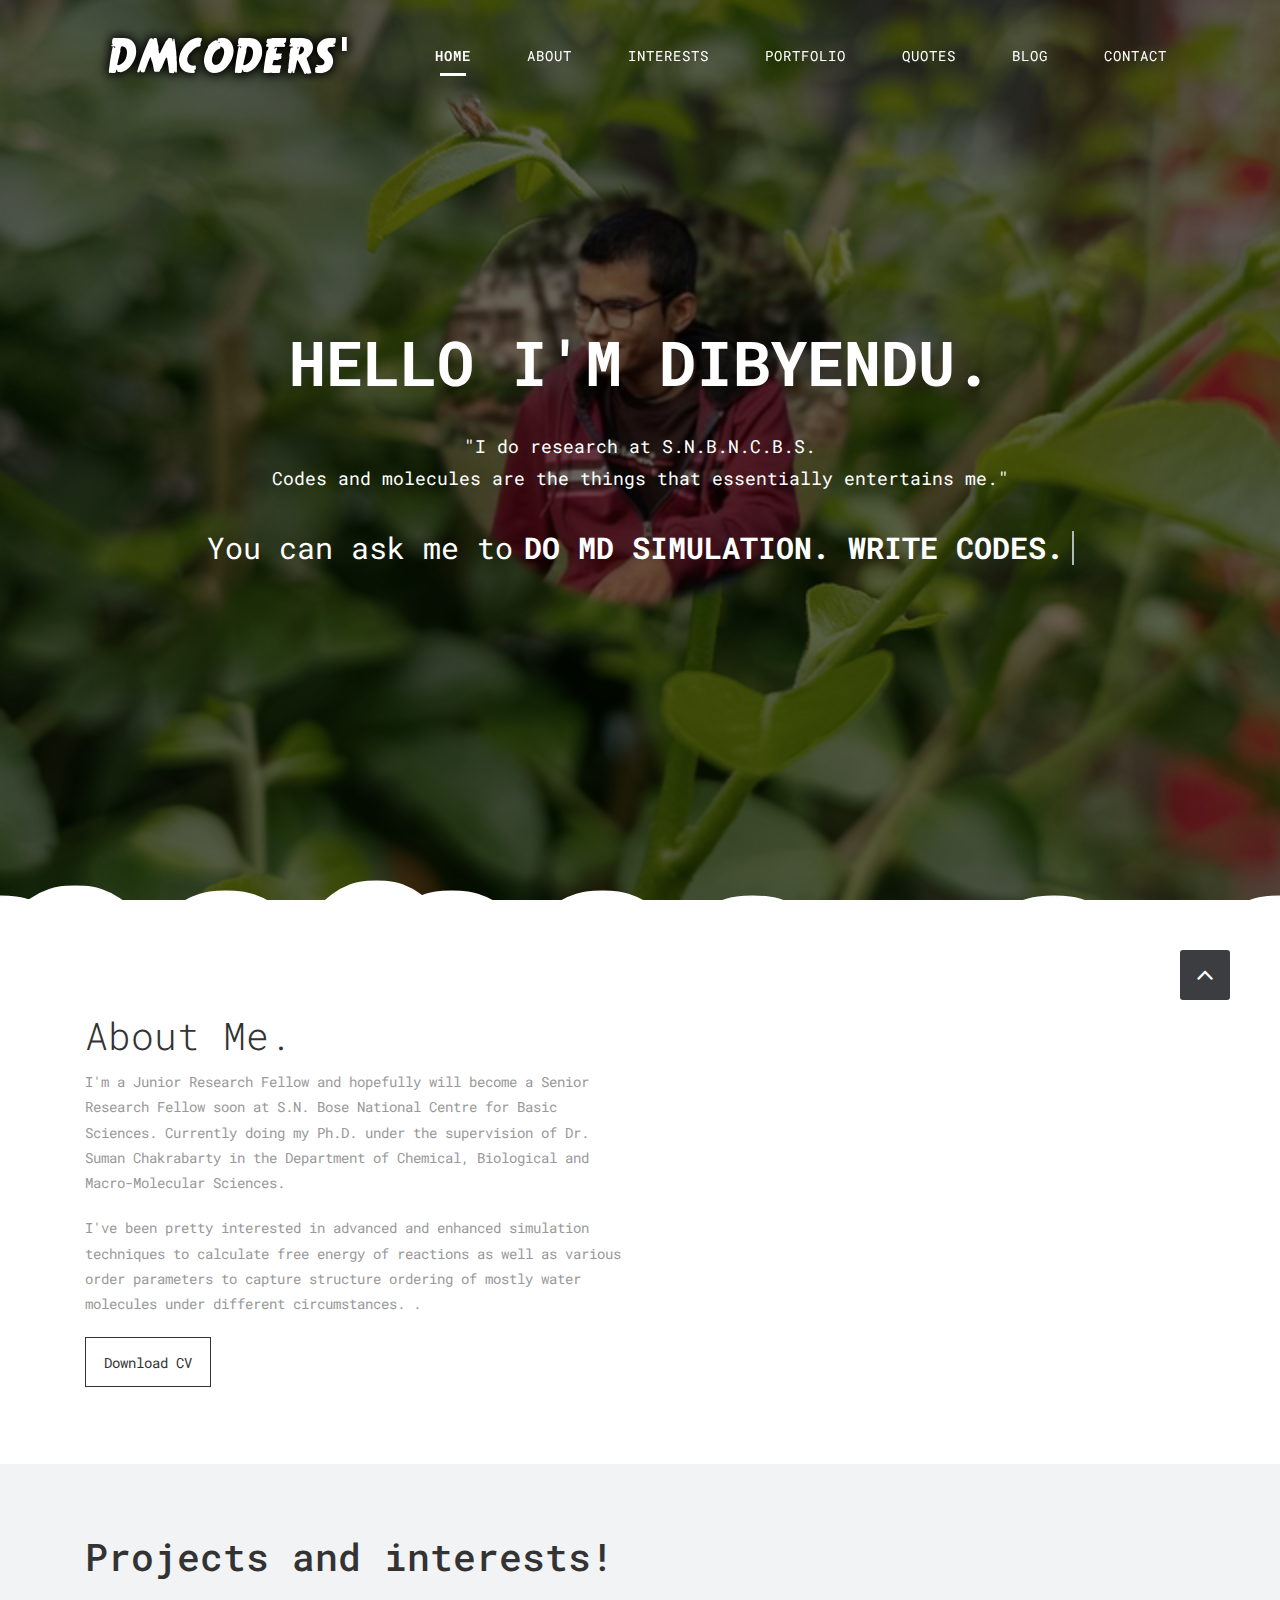
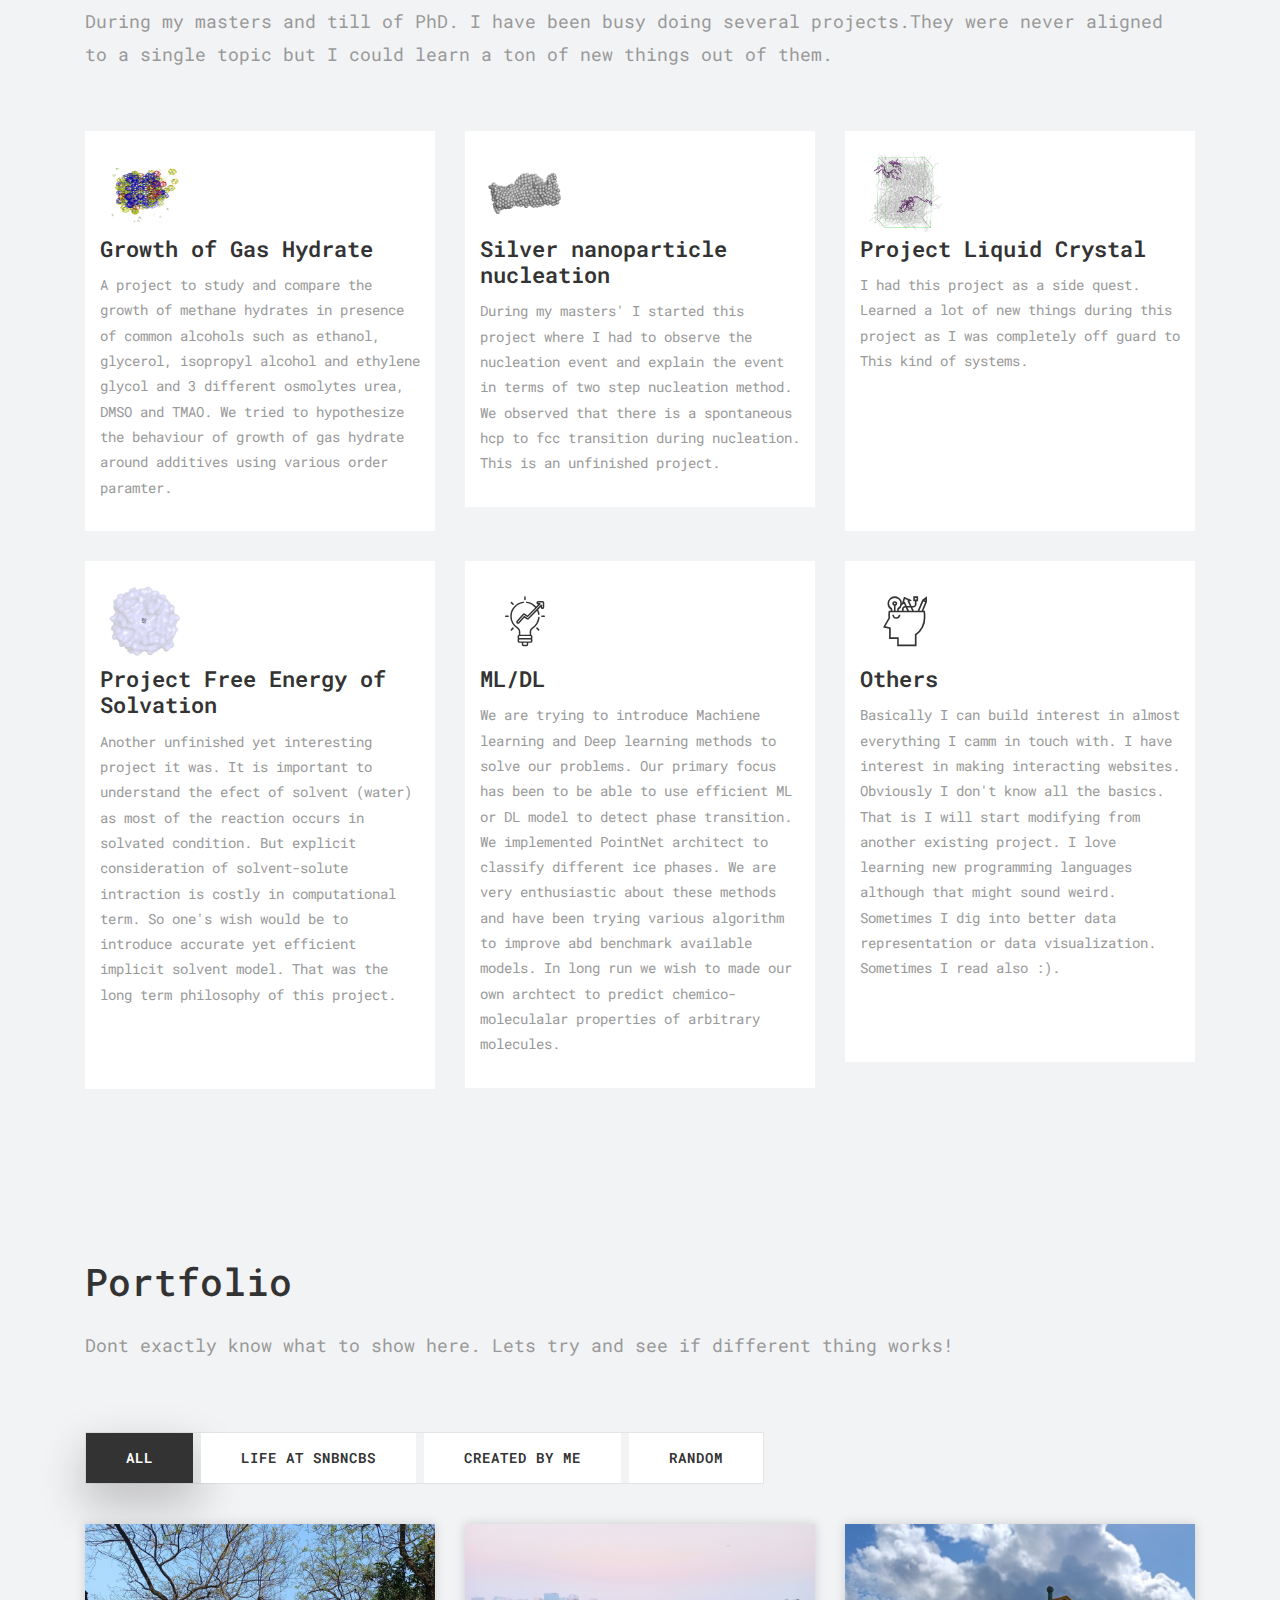
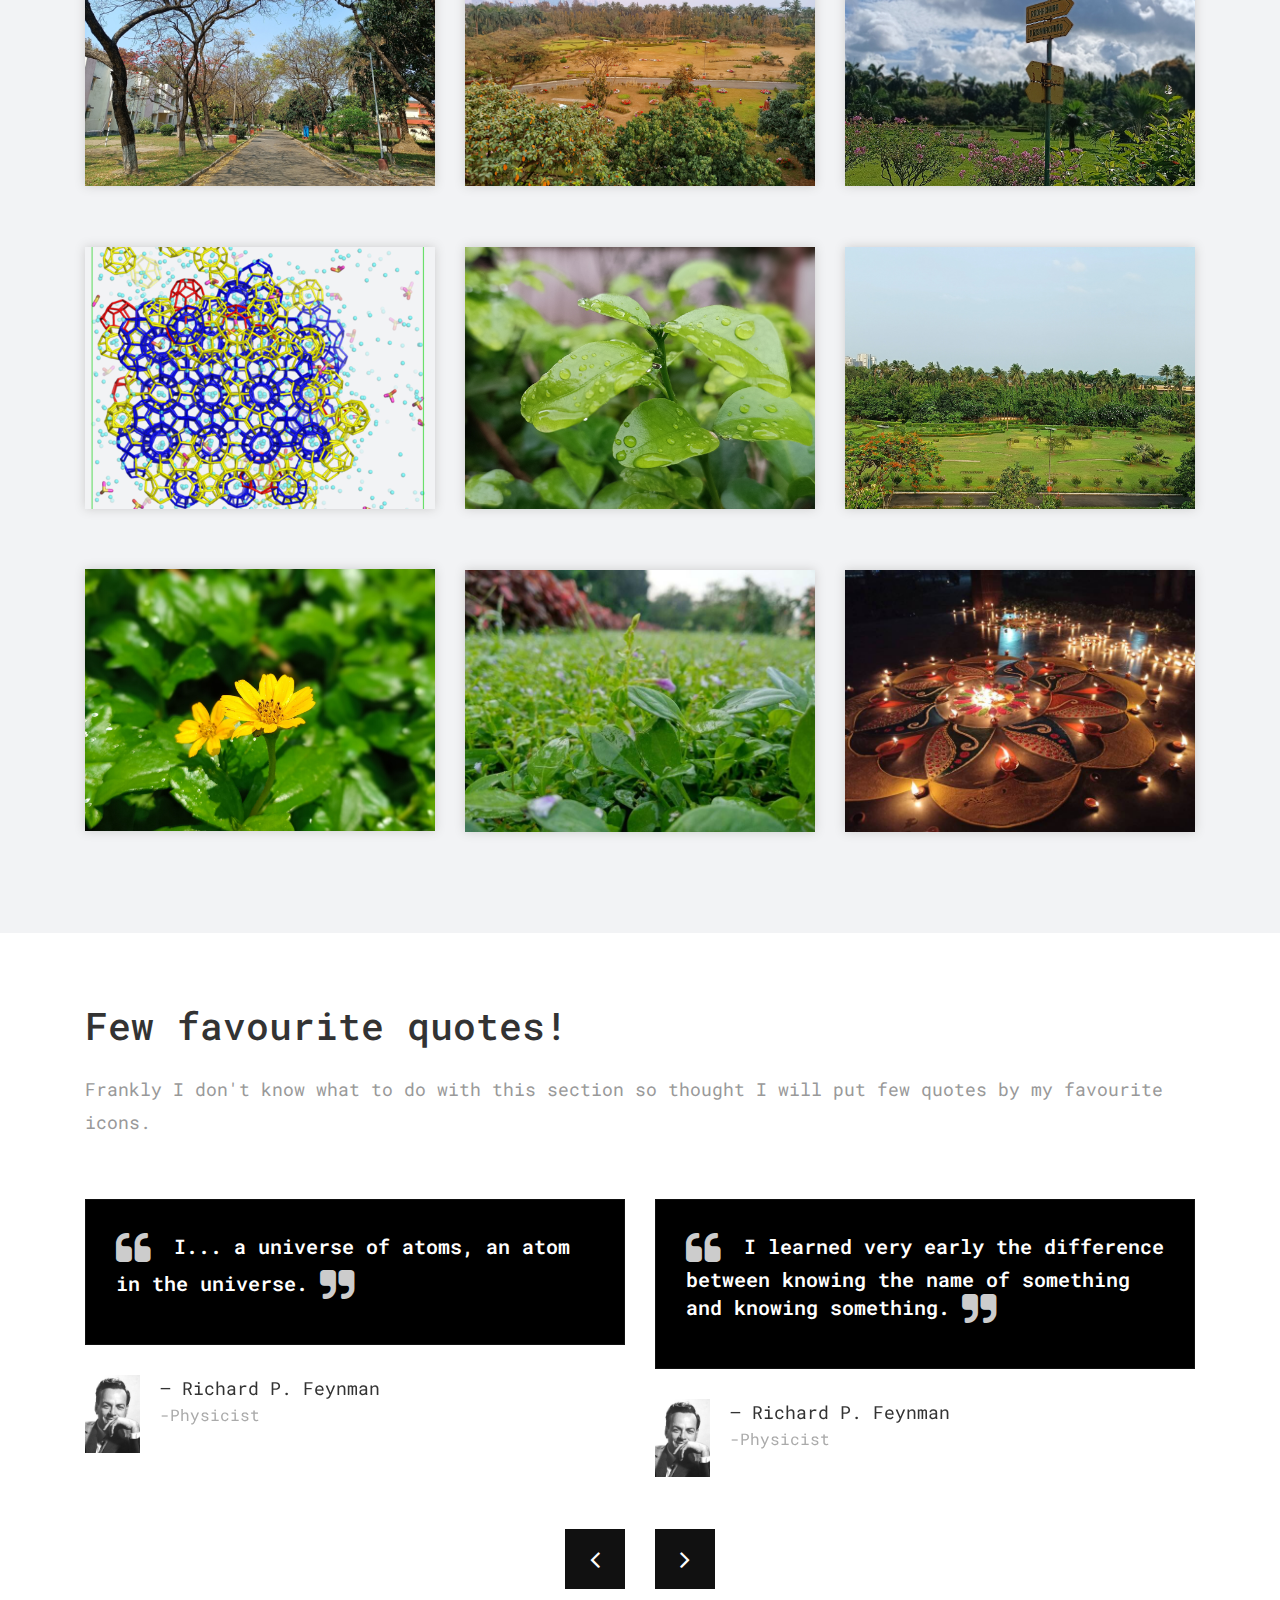
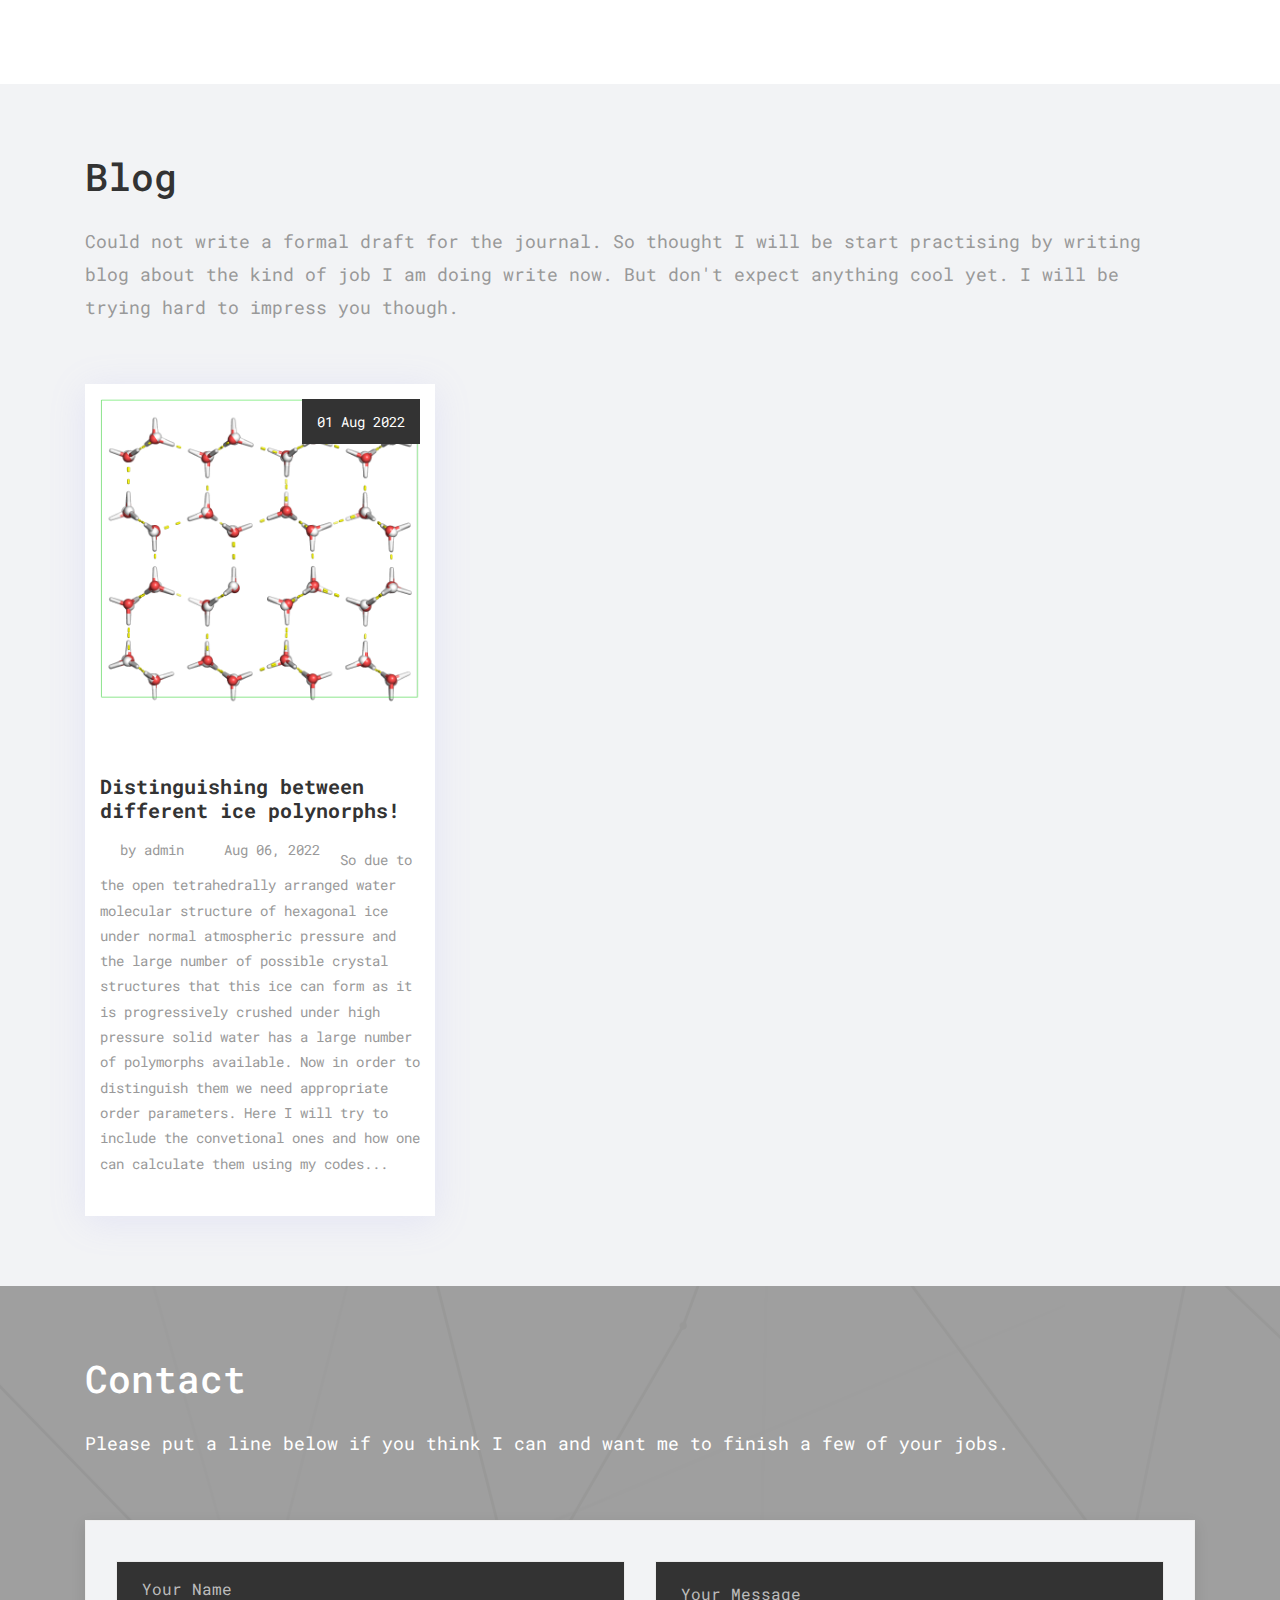
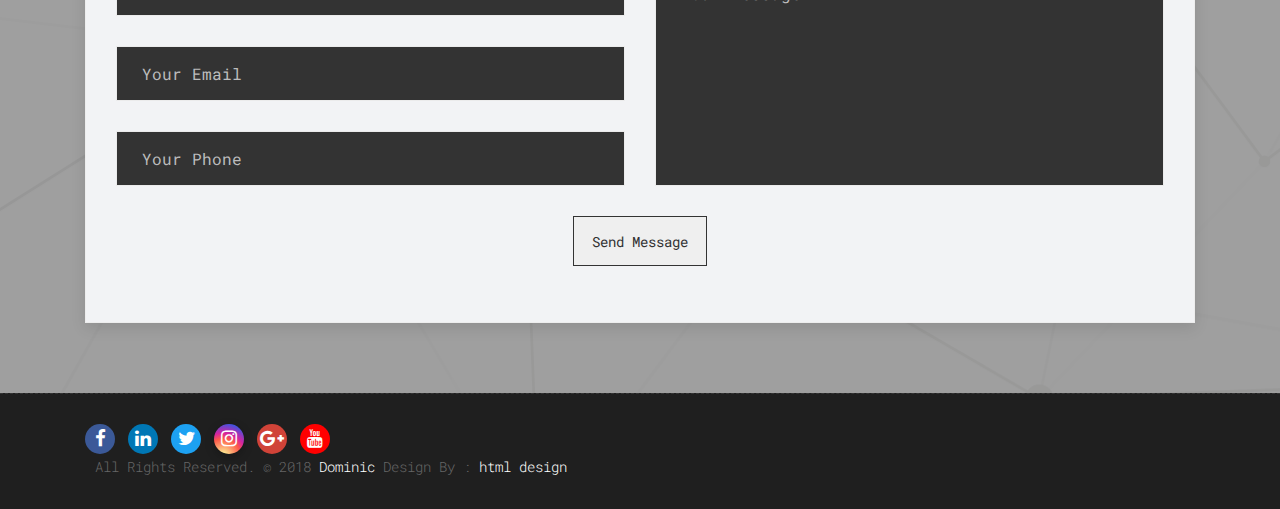
==== index.html @ fe27f9dc "init" ====
<!DOCTYPE html>
<html lang="en">

    <!-- Basic -->
    <meta charset="utf-8">
    <meta http-equiv="X-UA-Compatible" content="IE=edge">   
   
    <!-- Mobile Metas -->
    <meta name="viewport" content="width=device-width, minimum-scale=1.0, maximum-scale=1.0, user-scalable=no">
 
     <!-- Site Metas -->
    <title>Home | DMCODERS'</title>  
    <meta name="keywords" content="">
    <meta name="description" content="">
    <meta name="author" content="">

    <!-- Site Icons -->
    <link rel="shortcut icon" href="images/favicon.ico" type="image/x-icon" />
    <link rel="apple-touch-icon" href="images/apple-touch-icon.png">

    <!-- Bootstrap CSS -->
    <link rel="stylesheet" href="css/bootstrap.min.css">
    <!-- Site CSS -->
    <link rel="stylesheet" href="css/animate.css">
    <link rel="stylesheet" href="css/camera.css">
    <link rel="stylesheet" href="css/flaticon.css">
    <link rel="stylesheet" href="css/prettyPhoto.css">
    <link rel="stylesheet" href="css/owl.carousel.css">
    <link rel="stylesheet" href="css/font-awesome.min.css">
    <link rel="stylesheet" href="style.css">
    <!-- Responsive CSS -->
    <link rel="stylesheet" href="css/responsive.css">
    <!-- Custom CSS -->
    <link rel="stylesheet" href="css/custom.css">
	<script src="js/modernizr.js"></script> <!-- Modernizr -->

    <!--[if lt IE 9]>
      <script src="https://oss.maxcdn.com/libs/html5shiv/3.7.0/html5shiv.js"></script>
      <script src="https://oss.maxcdn.com/libs/respond.js/1.4.2/respond.min.js"></script>
    <![endif]-->
    <style>
        ul {
            list-style: none;
        }

        ul li {
            margin:5px 20px;
            float:left;
        }

        .wp-icon {
        width: 30px;
        height: 30px;
        border-radius: 50%;
        text-align: center;
        line-height: 30px;
        vertical-align: middle;
        color: #fff;
        margin-right: 5px;
        }

        .fa-facebook-f {
        background: #3B5998;
        }

        .fa-linkedin {
        background: #0077B5;
        }

        .fa-twitter {
        background: #1DA1F2;
        }
        .fa-instagram {
        background: #d6249f;
        background: radial-gradient(circle at 30% 107%, #fdf497 0%, #fdf497 5%, #fd5949 45%,#d6249f 60%,#285AEB 90%);
        box-shadow: 0px 3px 10px rgba(0,0,0,.25);
        }
        .fa-google-plus {
        background: #D04338;
        }
        .fa-youtube {
        background: #FF0000;
        }

        .fa-pinterest {
        background: #BD081C;
        }

    </style>

</head>
<body id="page-top" class="politics_version">

    <!-- LOADER -->
    <div id="preloader">
        <div id="main-ld">
			<div id="loader"></div>  
		</div>
    </div><!-- end loader -->
    <!-- END LOADER -->
	
    <!-- Navigation -->
    <nav class="navbar navbar-expand-lg navbar-dark fixed-top" id="mainNav">
      <div class="container">
        <a class="navbar-brand js-scroll-trigger" href="#page-top">
			<img class="img-fluid" src="images/dmlogo1.png" alt="" />
		</a>
        <button class="navbar-toggler navbar-toggler-right" type="button" data-toggle="collapse" data-target="#navbarResponsive" aria-controls="navbarResponsive" aria-expanded="false" aria-label="Toggle navigation">
          Menu
          <i class="fa fa-bars"></i>
        </button>
        <div class="collapse navbar-collapse" id="navbarResponsive">
          <ul class="navbar-nav text-uppercase ml-auto">
            <li class="nav-item">
              <a class="nav-link js-scroll-trigger active" href="#home">Home</a>
            </li>
            <li class="nav-item">
              <a class="nav-link js-scroll-trigger" href="#about">About</a>
            </li>
            <li class="nav-item">
              <a class="nav-link js-scroll-trigger" href="#services">Interests</a>
            </li>
            <li class="nav-item">
              <a class="nav-link js-scroll-trigger" href="#portfolio">Portfolio</a>
            </li>
            <li class="nav-item">
              <a class="nav-link js-scroll-trigger" href="#testimonials">Quotes</a>
            </li>
			<li class="nav-item">
              <a class="nav-link js-scroll-trigger" href="#blog">Blog</a>
            </li>
			<li class="nav-item">
              <a class="nav-link js-scroll-trigger" href="#contact">Contact</a>
            </li>
          </ul>
        </div>
      </div>
    </nav>
	
	<section id="home" class="main-banner parallaxie" style="background: url('images/banner1.jpg')">
		<div class="heading">
			<h1>hello i'm Dibyendu.</h1>
			<p>"I do research at S.N.B.N.C.B.S. <br>Codes and molecules are the things that essentially entertains me."</p>
			<h3 class="cd-headline clip is-full-width">
				<span>You can ask me to </span>
				<span class="cd-words-wrapper">
					<b class="is-visible">do MD Simulation.</b>
                    <b class="is-visible">write codes.</b>
					<b>calculate Free energies of reactions.</b>
					<b>implement ML and DL models.</b>
					<b>develop Websites!</b>
				</span>
			</h3>
		</div>
	</section>

	<svg id="clouds" class="hidden-xs" xmlns="http://www.w3.org/2000/svg" version="1.1" width="100%" height="100" viewBox="0 0 85 100" preserveAspectRatio="none">
        <path d="M-5 100 Q 0 20 5 100 Z
            M0 100 Q 5 0 10 100
            M5 100 Q 10 30 15 100
            M10 100 Q 15 10 20 100
            M15 100 Q 20 30 25 100
            M20 100 Q 25 -10 30 100
            M25 100 Q 30 10 35 100
            M30 100 Q 35 30 40 100
            M35 100 Q 40 10 45 100
            M40 100 Q 45 50 50 100
            M45 100 Q 50 20 55 100
            M50 100 Q 55 40 60 100
            M55 100 Q 60 60 65 100
            M60 100 Q 65 50 70 100
            M65 100 Q 70 20 75 100
            M70 100 Q 75 45 80 100
            M75 100 Q 80 30 85 100
            M80 100 Q 85 20 90 100
            M85 100 Q 90 50 95 100
            M90 100 Q 95 25 100 100
            M95 100 Q 100 15 105 100 Z">
        </path>
    </svg>

    <div id="about" class="section wb">
        <div class="container">
            <div class="row">
                <div class="col-md-6">
                    <div class="message-box">                        
                        <h2>About Me.</h2>
                        <p> I'm a Junior Research Fellow and hopefully will become a Senior Research Fellow soon at S.N. Bose National Centre for Basic Sciences. Currently doing my Ph.D. under the supervision of Dr. Suman Chakrabarty in the Department of Chemical, Biological and Macro-Molecular Sciences. </p>
						<p>I've been pretty interested in advanced and enhanced simulation techniques to calculate free energy of reactions as well as various order parameters to capture structure ordering of mostly water molecules under different circumstances.
                            .</p>

                        <a href="#" class="sim-btn btn-hover-new" data-text="Download CV"><span>Download CV</span></a>
                    </div><!-- end messagebox -->
                </div><!-- end col -->

                <div class="col-md-6">
                    <div class="right-box-pro wow fadeIn">
                        <img src="uploads/about_me1.png" alt="" class="img-fluid img-rounded">
                    </div><!-- end media -->
                </div><!-- end col -->
            </div><!-- end row -->
        </div><!-- end container -->
    </div><!-- end section -->
	
    <div id="services" class="section lb">
        <div class="container">
            <div class="section-title text-left">
                <h3>Projects and interests!</h3>
                <p>During my masters and till of PhD. I have been busy doing several projects.They were never aligned 
                    to a single topic but I could learn a ton of new things out of them.</p>
            </div><!-- end title -->

            <div class="row">
				<div class="col-md-4">
                    <div class="services-inner-box">
						<div class="ser-icon">
							<image src="images/methane_hydrate.png" height=80px width = 80px>
						</div>
						<h2>Growth of Gas Hydrate</h2>
						<p>A project to study and compare the growth of methane hydrates in presence of common alcohols such as 
                            ethanol, glycerol, isopropyl alcohol and ethylene glycol and 3 different osmolytes urea, DMSO and TMAO. 
                            We tried to hypothesize the behaviour of growth of gas hydrate around additives using various order paramter.</p>
					</div>
                </div><!-- end col -->
                <div class="col-md-4">
                    <div class="services-inner-box">
						<div class="ser-icon">
							<image src="images/agnp.png" height=80px width = 80px>
						</div>
						<h2>Silver nanoparticle nucleation</h2>
						<p>During my masters' I started this project where I had to observe the nucleation event and explain 
                            the event in terms of two step nucleation method. We observed that there is a spontaneous hcp to fcc 
                            transition during nucleation. This is an unfinished project.</p>
					</div>
                </div><!-- end col -->
				<div class="col-md-4">
                    <div class="services-inner-box">
						<div class="ser-icon">
                            <image src="images/liquid_crystal.png" height=80px width = 80px>
					
						</div>
						<h2>Project Liquid Crystal</h2>
						<p>I had this project as a side quest. Learned a lot of new things during this project as I was completely off guard to This
                            kind of systems. 
                            <br>
                            <br>
                            <br>
                            <br>
                            <br>
                            <br>
                        </p>
					</div>
                </div><!-- end col -->
				<div class="col-md-4">
                    <div class="services-inner-box">
						<div class="ser-icon">
							<image src="images/free_solv.png" height=80px width = 80px>
						</div>
						<h2>Project Free Energy of Solvation</h2>
						<p>Another unfinished yet interesting project it was. It is important to understand the efect of solvent (water) as 
                            most of the reaction occurs in solvated condition. But explicit consideration of solvent-solute intraction is costly in 
                        computational term. So one's wish would be to introduce accurate yet efficient implicit solvent model. That was the long term philosophy of this project.</p>
					<br>
                    <br>
                    </div>
                </div><!-- end col -->
				<div class="col-md-4">
                    <div class="services-inner-box">
						<div class="ser-icon">
							<i class="flaticon-idea"></i>
						</div>
						<h2>ML/DL</h2>
						<p>We are trying to introduce Machiene learning and Deep learning methods to solve our problems. Our primary focus has been
                            to be able to use efficient ML or DL model to detect phase transition. We implemented PointNet architect to classify different ice phases.
                            We are very enthusiastic about these methods and have been trying various algorithm to improve abd benchmark 
                            available models. In long run we wish to made our own archtect to predict chemico-moleculalar properties of arbitrary 
                            molecules.
                        </p>
					</div>
                </div><!-- end col -->
				<div class="col-md-4">
                    <div class="services-inner-box">
						<div class="ser-icon">
							<i class="flaticon-idea-1"></i>
						</div>
						<h2>Others</h2>
						<p>Basically I can build interest in almost everything I camm in touch with. I have interest in making interacting websites. 
                            Obviously I don't know all the basics. That is I will start modifying from another existing project.
                            I love learning new programming languages although that might sound weird. Sometimes I dig into better data representation or data visualization.
                            Sometimes I read also :).
                            <br>
                            <br>
                            <br>

                        </p>
					</div>
                </div><!-- end col -->
            </div><!-- end row -->
        </div><!-- end container -->
    </div><!-- end section -->
	
	<div id="portfolio" class="section lb">
		<div class="container">
			<div class="section-title text-left">
                <h3>Portfolio</h3>
                <p>Dont exactly know what to show here. Lets try and see if different thing works!</p>
            </div><!-- end title -->
			
			<div class="gallery-menu row">
				<div class="col-md-12">
					<div class="button-group filter-button-group text-left">
						<button class="active" data-filter="*">All</button>
						<button data-filter=".gal_a">Life at SNBNCBS</button>
						<button data-filter=".gal_b">Created by Me</button>
						<button data-filter=".gal_c">Random</button>
					</div>
				</div>
			</div>
			
			<div class="gallery-list row">
				<div class="col-md-4 col-sm-6 gallery-grid gal_a">
					<div class="gallery-single fix">
						<img src="uploads/bose1.jpg" class="img-fluid" alt="Image">
						<div class="img-overlay">
							<a href="uploads/bose1.jpg" data-rel="prettyPhoto[gal]" class="hoverbutton global-radius"><i class="fa fa-picture-o"></i></a>
						</div>
					</div>
				</div>
				
				<div class="col-md-4 col-sm-6 gallery-grid gal_c gal_a">
					<div class="gallery-single fix">
						<img src="uploads/bose2.jpg" class="img-fluid" alt="Image">
						<div class="img-overlay">
							<a href="uploads/bose2.jpg" data-rel="prettyPhoto[gal]" class="hoverbutton global-radius"><i class="fa fa-picture-o"></i></a>
						</div>
					</div>
				</div>
				
				<div class="col-md-4 col-sm-6 gallery-grid gal_a gal_c">
					<div class="gallery-single fix">
						<img src="uploads/bose3_min.jpg" class="img-fluid" alt="Image">
						<div class="img-overlay">
							<a href="uploads/bose3.jpg" data-rel="prettyPhoto[gal]" class="hoverbutton global-radius"><i class="fa fa-picture-o"></i></a>
						</div>
					</div>
				</div>
				
				<div class="col-md-4 col-sm-6 gallery-grid gal_b ">
					<div class="gallery-single fix">
						<img src="uploads/hydrrate_min.png" class="img-fluid" alt="Image">
						<div class="img-overlay">
							<a href="uploads/hydrrate.png" data-rel="prettyPhoto[gal]" class="hoverbutton global-radius"><i class="fa fa-picture-o"></i></a>
						</div>
					</div>
				</div>
				
				<div class="col-md-4 col-sm-6 gallery-grid gal_a gal_c">
					<div class="gallery-single fix">
						<img src="uploads/random1_min.jpg" class="img-fluid" alt="Image">
						<div class="img-overlay">
							<a href="uploads/random1.jpg" data-rel="prettyPhoto[gal]" class="hoverbutton global-radius"><i class="fa fa-picture-o"></i></a>
						</div>
					</div>
				</div>
                <div class="col-md-4 col-sm-6 gallery-grid gal_a gal_c">
					<div class="gallery-single fix">
						<img src="uploads/bose4_min.jpg" class="img-fluid" alt="Image">
						<div class="img-overlay">
							<a href="uploads/bose4.jpg" data-rel="prettyPhoto[gal]" class="hoverbutton global-radius"><i class="fa fa-picture-o"></i></a>
						</div>
					</div>
				</div>
				
				<div class="col-md-4 col-sm-6 gallery-grid gal_c gal_a">
					<div class="gallery-single fix">
						<img src="uploads/random2_min.jpg" class="img-fluid" alt="Image">
						<div class="img-overlay">
							<a href="uploads/random2.jpg" data-rel="prettyPhoto[gal]" class="hoverbutton global-radius"><i class="fa fa-picture-o"></i></a>
						</div>
					</div>
				</div>

                <div class="col-md-4 col-sm-6 gallery-grid gal_c ">
					<div class="gallery-single fix">
						<img src="uploads/random3.jpg" class="img-fluid" alt="Image">
						<div class="img-overlay">
							<a href="uploads/random3.jpg" data-rel="prettyPhoto[gal]" class="hoverbutton global-radius"><i class="fa fa-picture-o"></i></a>
						</div>
					</div>
				</div>
				<div class="col-md-4 col-sm-6 gallery-grid gal_a">
					<div class="gallery-single fix">
						<img src="uploads/bose6.jpg" class="img-fluid" alt="Image">
						<div class="img-overlay">
							<a href="uploads/bose6.jpg" data-rel="prettyPhoto[gal]" class="hoverbutton global-radius"><i class="fa fa-picture-o"></i></a>
						</div>
					</div>
				</div>

				
			</div>
			</div>
		</div>
	</div>
	
	 <div id="testimonials" class="section wb">
        <div class="container">
            <div class="section-title text-left">
                <h3>Few favourite quotes!</h3>
                <p>Frankly I don't know what to do with this section so thought I will put few quotes by my favourite icons.</p>
            </div><!-- end title -->

            <div class="row">
                <div class="col-md-12 col-sm-12">
                    <div class="testi-carousel owl-carousel owl-theme">
                        <div class="testimonial clearfix">
                            <div class="desc">
                                <h3><i class="fa fa-quote-left"></i> I... a universe of atoms, an atom in the universe. <i class="fa fa-quote-right"></i></h3>
                            </div>
                            <div class="testi-meta">
                                <img src="uploads/feynman.jpg" alt="" class="img-fluid alignleft">
                                <h4>― Richard P. Feynman<small>-Physicist</small></h4>
                            </div>
                            <!-- end testi-meta -->
                        </div>
                        <!-- end testimonial -->

                        <div class="testimonial clearfix">
                            <div class="desc">
                                <h3><i class="fa fa-quote-left"></i> I learned very early the difference between knowing the name of 
                                    something and knowing something. <i class="fa fa-quote-right"></i></h3>
                            </div>
                            <div class="testi-meta">
                                <img src="uploads/feynman.jpg" alt="" class="img-fluid alignleft">
                                <h4>― Richard P. Feynman<small>-Physicist</small></h4>
                            </div>
                            <!-- end testi-meta -->
                        </div>
                        <!-- end testimonial -->

                        <div class="testimonial clearfix">
                            <div class="desc">
                                <h3><i class="fa fa-quote-left"></i> You keep on learning and learning, and pretty soon you learn something no one has learned before. 
                                    <i class="fa fa-quote-right"></i></h3>
                            </div>
                            <div class="testi-meta">
                                <img src="uploads/feynman.jpg" alt="" class="img-fluid alignleft">
                                <h4>― Richard P. Feynman<small>-Physicist</small></h4>
                            </div>
                            <!-- end testi-meta -->
                        </div>
                        <!-- end testimonial -->
                        <div class="testimonial clearfix">
                            <div class="desc">
                                <h3><i class="fa fa-quote-left"></i> The saddest aspect of life right now is that gathers knowledge faster than society gathers wisdom. 
                                    <i class="fa fa-quote-right"></i></h3>
                                <p class="lead">.</p>
                            </div>
                            <div class="testi-meta">
                                <img src="uploads/asimov.jpg" alt="" class="img-fluid alignleft">
                                <h4>―Isaac Asimov<small>― Biochemist</small></h4>
                            </div>
                            <!-- end testi-meta -->
                        </div>
                        <!-- end testimonial -->

                        <div class="testimonial clearfix">
                            <div class="desc">
                                <h3><i class="fa fa-quote-left"></i> The good thing about science is that it's true whether or not you believe in it. 
                                    <i class="fa fa-quote-right"></i></h3>
    
                            </div>
                            <div class="testi-meta">
                                <img src="uploads/tyson.jpg" alt="" class="img-fluid alignleft">
                                <h4>― Neil deGrasse Tyson<small> ―Astrophysicist</small></h4>
                            </div>
                            <!-- end testi-meta -->
                        </div>
                        <div class="testimonial clearfix">
                            <div class="desc">
                                <h3><i class="fa fa-quote-left"></i> Nothing in life is to be feared, it is only to be understood.
                                    Now is the time to understand more, so that we may fear less. 
                                    <i class="fa fa-quote-right"></i></h3>
    
                            </div>
                            <div class="testi-meta">
                                <img src="uploads/curie.jpg" alt="" class="img-fluid alignleft">
                                <h4>― Marie Curie <small> ―Physicist and Chemist</small></h4>
                            </div>
                            <!-- end testi-meta -->
                        </div>
                        

                        <!-- end testimonial -->
                            <!-- end testi-meta -->
                        </div><!-- end testimonial -->
                    </div><!-- end carousel -->
                </div><!-- end col -->
            </div><!-- end row -->
        </div><!-- end container -->
    </div><!-- end section -->
	
	<div id="blog" class="section lb">
		<div class="container">
			<div class="section-title text-left">
                <h3>Blog</h3>
                <p>Could not write a formal draft for the journal. So thought I will be start practising by writing blog about the kind of 
                    job I am doing write now. But don't expect anything cool yet. I will be trying hard to impress you though.
                </p>
            </div><!-- end title -->
			
			<div class="row">
				<div class="col-md-4 col-sm-6 col-lg-4">
					<div class="post-box">
						<div class="post-thumb">
							<img src="uploads/1ce1h.png" class="img-fluid" alt="post-img" />
							<div class="date">
								<span>01</span>
								<span>Aug</span>
                                <span>2022</span>
							</div>
						</div>
						<div class="post-info">
                            <a href="blog1.html">
							<h4>Distinguishing between different ice polynorphs!</h4></a>
							<ul>
                                <li>by admin</li>
                                <li>Aug 06, 2022</li>
                            </ul>
							<p>So due to the open tetrahedrally arranged water molecular structure of hexagonal ice under normal atmospheric pressure and the large number of possible crystal structures that this ice can form as it is progressively 
                                crushed under high pressure solid water has a large number of polymorphs available. Now in order to distinguish them we need appropriate 
                            order parameters. Here I will try to include the convetional ones and how one can calculate them using my codes...</p>
						</div>
					</div>
				</div>
			</div>
			
		</div>
	</div>

    <div id="contact" class="section db">
        <div class="container">
            <div class="section-title text-left">
                <h3>Contact</h3>
                <p>Please put a line below if you think I can and want me to finish a few of your jobs.</p>
            </div><!-- end title -->

            <div class="row">
                <div class="col-md-12">
                    <div class="contact_form">
                        <div id="message"></div>
                        <form  action="https://formspree.io/f/xwkzeonq" id="my-form"
                        method="POST" novalidate="novalidate">
							<div class="row">
								<div class="col-md-6">
									<div class="form-group">
										<input class="form-control" id="name" name="Name" type="text" placeholder="Your Name" required="required" data-validation-required-message="Please enter your name.">
										<p class="help-block text-danger"></p>
									</div>
									<div class="form-group">
										<input class="form-control" id="email" type="email" name="email" placeholder="Your Email" required="required" data-validation-required-message="Please enter your email address.">
										<p class="help-block text-danger"></p>
									</div>
									<div class="form-group">
										<input class="form-control" id="phone" name="phone" type="tel" placeholder="Your Phone" required="required" data-validation-required-message="Please enter your phone number.">
										<p class="help-block text-danger"></p>
									</div>
								</div>
								<div class="col-md-6">
									<div class="form-group">
										<textarea class="form-control" id="message" name="message" placeholder="Your Message" required="required" data-validation-required-message="Please enter a message."></textarea>
										<p class="help-block text-danger"></p>
									</div>
								</div>
								<div class="clearfix"></div>
								<div class="col-lg-12 text-center">
									<div id="success"></div>
									<button id="my-form-button" class="sim-btn btn-hover-new" data-text="Send Message" type="submit">Send Message</button>
                                    <p id="my-form-status"></p>
                                </div>
							</div>
						</form>
                    </div>
                </div><!-- end col -->
            </div><!-- end row -->
        </div><!-- end container -->
    </div><!-- end section -->

    <div class="copyrights">
        <div class="container">
            <div class="footer-distributed">
                <div class="footer-left">
                    
                        <a href="#"><i class="fa wp-icon fa-facebook-f fa-lg"></i></a>
                        <a href="#"><i class="fa wp-icon fa-linkedin fa-lg"></i></a>
                        <a href="#"><i class="fa wp-icon fa-twitter fa-lg"></i></a>
                        <a href="#"><i class="fa wp-icon fa-instagram fa-lg"></i></a>
                        <a href="#"><i class="fa wp-icon fa-google-plus fa-lg"></i></a>
                        <a href="#"><i class="fa wp-icon fa-youtube fa-lg"></i></a>
        
                    <p class="footer-company-name">All Rights Reserved. &copy; 2018 <a href="#">Dominic</a> Design By : 
					<a href="https://html.design/">html design</a></p>
                </div>
            </div>
        </div><!-- end container -->
    </div><!-- end copyrights -->

    <a href="#" id="scroll-to-top" class="dmtop global-radius"><i class="fa fa-angle-up"></i></a>

    <!-- ALL JS FILES -->
    <script src="js/all.js"></script>
	<!-- Camera Slider -->
	<script src="js/jquery.mobile.customized.min.js"></script>
	<script src="js/jquery.easing.1.3.js"></script> 
	<script src="js/parallaxie.js"></script>
	<script src="js/headline.js"></script>
	<!-- Contact form JavaScript -->
    <script src="js/jqBootstrapValidation.js"></script>
    <script src="js/contact_me.js"></script>
    <!-- ALL PLUGINS -->
    <script src="js/custom.js"></script>
    <script src="js/jquery.vide.js"></script>

</body>
<script>
    var form = document.getElementById("my-form");
    
    async function handleSubmit(event) {
      event.preventDefault();
      var status = document.getElementById("my-form-status");
      var data = new FormData(event.target);
      fetch(event.target.action, {
        method: form.method,
        body: data,
        headers: {
            'Accept': 'application/json'
        }
      }).then(response => {
        if (response.ok) {
          status.innerHTML = "Thanks for your submission!";
          form.reset()
        } else {
          response.json().then(data => {
            if (Object.hasOwn(data, 'errors')) {
              status.innerHTML = data["errors"].map(error => error["message"]).join(", ")
            } else {
              status.innerHTML = "Oops! There was a problem submitting your form"
            }
          })
        }
      }).catch(error => {
        status.innerHTML = "Oops! There was a problem submitting your form"
      });
    }
    form.addEventListener("submit", handleSubmit)
</script>
</html>
---- css/camera.css ----
/**************************
*
*	GENERAL
*
**************************/
.camera_wrap img, 
.camera_wrap ol, .camera_wrap ul, .camera_wrap li,
.camera_wrap table, .camera_wrap tbody, .camera_wrap tfoot, .camera_wrap thead, .camera_wrap tr, .camera_wrap th, .camera_wrap td
.camera_thumbs_wrap a, .camera_thumbs_wrap img, 
.camera_thumbs_wrap ol, .camera_thumbs_wrap ul, .camera_thumbs_wrap li,
.camera_thumbs_wrap table, .camera_thumbs_wrap tbody, .camera_thumbs_wrap tfoot, .camera_thumbs_wrap thead, .camera_thumbs_wrap tr, .camera_thumbs_wrap th, .camera_thumbs_wrap td {
	background: none;
	border: 0;
	font: inherit;
	font-size: 100%;
	margin: 0;
	padding: 0;
	vertical-align: baseline;
	list-style: none
}
.camera_wrap {
	direction: ltr;
	display: none;
	float: left;
	position: relative;
	z-index: 0;
}
.camera_wrap img {
	max-width: none!important;
}
.camera_fakehover {
	height: 100%;
	min-height: 60px;
	position: relative;
	width: 100%;
	z-index: 1;
}
.camera_wrap {
	width: 100%;
}
.camera_src {
	display: none;
}
.cameraCont, .cameraContents {
	height: 100%;
	position: relative;
	width: 100%;
	z-index: 1;
}
.cameraSlide {
	bottom: 0;
	left: 0;
	position: absolute;
	right: 0;
	top: 0;
	width: 100%;
}
.cameraContent {
	bottom: 0;
	display: none;
	left: 0;
	position: absolute;
	right: 0;
	top: 0;
	width: 100%;
}
.camera_target {
	bottom: 0;
	height: 100%;
	left: 0;
	overflow: hidden;
	position: absolute;
	right: 0;
	text-align: left;
	top: 0;
	width: 100%;
	z-index: 0;
}
.camera_overlayer {
	bottom: 0;
	height: 100%;
	left: 0;
	overflow: hidden;
	position: absolute;
	right: 0;
	top: 0;
	width: 100%;
	z-index: 0;
}
.camera_target_content {
	bottom: 0;
	left: 0;
	overflow: hidden;
	position: absolute;
	right: 0;
	top: 0;
	z-index: 2;
}
.camera_target_content .camera_link {
    background: url(../images/blank.gif);
	display: block;
	height: 100%;
	text-decoration: none;
}
.camera_loader {
    background: #fff url(../images/camera-loader.gif) no-repeat center;
	background: rgba(255, 255, 255, 0.9) url(../images/camera-loader.gif) no-repeat center;
	border: 1px solid #ffffff;
	-webkit-border-radius: 18px;
	-moz-border-radius: 18px;
	border-radius: 18px;
	height: 36px;
	left: 50%;
	overflow: hidden;
	position: absolute;
	margin: -18px 0 0 -18px;
	top: 50%;
	width: 36px;
	z-index: 3;
}
.camera_bar {
	bottom: 0;
	left: 0;
	overflow: hidden;
	position: absolute;
	right: 0;
	top: 0;
	z-index: 3;
}
.camera_thumbs_wrap.camera_left .camera_bar, .camera_thumbs_wrap.camera_right .camera_bar {
	height: 100%;
	position: absolute;
	width: auto;
}
.camera_thumbs_wrap.camera_bottom .camera_bar, .camera_thumbs_wrap.camera_top .camera_bar {
	height: auto;
	position: absolute;
	width: 100%;
}
.camera_nav_cont {
	height: 65px;
	overflow: hidden;
	position: absolute;
	right: 9px;
	top: 15px;
	width: 120px;
	z-index: 4;
}
.camera_caption {
	bottom: 0;
	display: block;
	position: absolute;
	width: 100%;
}
.camera_caption > div {
	padding: 10px 20px;
}
.camerarelative {
	overflow: hidden;
	position: relative;
}
.imgFake {
	cursor: pointer;
}
.camera_prevThumbs {
	bottom: 4px;
	cursor: pointer;
	left: 0;
	position: absolute;
	top: 4px;
	visibility: hidden;
	width: 30px;
	z-index: 10;
}
.camera_prevThumbs div {
	background: url(../images/camera_skins.png) no-repeat -160px 0;
	display: block;
	height: 40px;
	margin-top: -20px;
	position: absolute;
	top: 50%;
	width: 30px;
}
.camera_nextThumbs {
	bottom: 4px;
	cursor: pointer;
	position: absolute;
	right: 0;
	top: 4px;
	visibility: hidden;
	width: 30px;
	z-index: 10;
}
.camera_nextThumbs div {
	background: url(../images/camera_skins.png) no-repeat -190px 0;
	display: block;
	height: 40px;
	margin-top: -20px;
	position: absolute;
	top: 50%;
	width: 30px;
}
.camera_command_wrap .hideNav {
	display: none;
}
.camera_command_wrap {
	left: 0;
	position: relative;
	right:0;
	z-index: 4;
}
.camera_wrap .camera_pag .camera_pag_ul {
	list-style: none;
	margin: 0;
	padding: 0;
	text-align: right;
}
.camera_wrap .camera_pag .camera_pag_ul li {
	-webkit-border-radius: 8px;
	-moz-border-radius: 8px;
	border-radius: 8px;
	cursor: pointer;
	display: inline-block;
	height: 16px;
	margin: 20px 5px;
	position: relative;
	text-align: left;
	text-indent: 9999px;
	width: 16px;
}
.camera_commands_emboss .camera_pag .camera_pag_ul li {
	-moz-box-shadow:
		0px 1px 0px rgba(255,255,255,1),
		inset 0px 1px 1px rgba(0,0,0,0.2);
	-webkit-box-shadow:
		0px 1px 0px rgba(255,255,255,1),
		inset 0px 1px 1px rgba(0,0,0,0.2);
	box-shadow:
		0px 1px 0px rgba(255,255,255,1),
		inset 0px 1px 1px rgba(0,0,0,0.2);
}
.camera_wrap .camera_pag .camera_pag_ul li > span {
	-webkit-border-radius: 5px;
	-moz-border-radius: 5px;
	border-radius: 5px;
	height: 8px;
	left: 4px;
	overflow: hidden;
	position: absolute;
	top: 4px;
	width: 8px;
}
.camera_commands_emboss .camera_pag .camera_pag_ul li:hover > span {
	-moz-box-shadow:
		0px 1px 0px rgba(255,255,255,1),
		inset 0px 1px 1px rgba(0,0,0,0.2);
	-webkit-box-shadow:
		0px 1px 0px rgba(255,255,255,1),
		inset 0px 1px 1px rgba(0,0,0,0.2);
	box-shadow:
		0px 1px 0px rgba(255,255,255,1),
		inset 0px 1px 1px rgba(0,0,0,0.2);
}
.camera_wrap .camera_pag .camera_pag_ul li.cameracurrent > span {
	-moz-box-shadow: 0;
	-webkit-box-shadow: 0;
	box-shadow: 0;
}
.camera_pag_ul li img {
	display: none;
	position: absolute;
}
.camera_pag_ul .thumb_arrow {
    border-left: 4px solid transparent;
    border-right: 4px solid transparent;
    border-top: 4px solid;
	top: 0;
	left: 50%;
	margin-left: -4px;
	position: absolute;
}
.camera_prev, .camera_next, .camera_commands {
	cursor: pointer;
	height: 40px;
	margin-top: -20px;
	position: absolute;
	top: 50%;
	width: 40px;
	z-index: 2;
}
.camera_prev {
	left: 0;
}
.camera_prev > span {
	background: url(../images/camera_skins.png) no-repeat 0 0;
	display: block;
	height: 40px;
	width: 40px;
}
.camera_next {
	right: 0;
}
.camera_next > span {
	background: url(../images/camera_skins.png) no-repeat -40px 0;
	display: block;
	height: 40px;
	width: 40px;
}
.camera_commands {
	right: 41px;
}
.camera_commands > .camera_play {
	background: url(../images/camera_skins.png) no-repeat -80px 0;
	height: 40px;
	width: 40px;
}
.camera_commands > .camera_stop {
	background: url(../images/camera_skins.png) no-repeat -120px 0;
	display: block;
	height: 40px;
	width: 40px;
}
.camera_wrap .camera_pag .camera_pag_ul li {
	-webkit-border-radius: 8px;
	-moz-border-radius: 8px;
	border-radius: 8px;
	cursor: pointer;
	display: inline-block;
	height: 16px;
	margin: 20px 5px;
	position: relative;
	text-indent: 9999px;
	width: 16px;
}
.camera_thumbs_cont {
	-webkit-border-bottom-right-radius: 4px;
	-webkit-border-bottom-left-radius: 4px;
	-moz-border-radius-bottomright: 4px;
	-moz-border-radius-bottomleft: 4px;
	border-bottom-right-radius: 4px;
	border-bottom-left-radius: 4px;
	overflow: hidden;
	position: relative;
	width: 100%;
}
.camera_commands_emboss .camera_thumbs_cont {
	-moz-box-shadow:
		0px 1px 0px rgba(255,255,255,1),
		inset 0px 1px 1px rgba(0,0,0,0.2);
	-webkit-box-shadow:
		0px 1px 0px rgba(255,255,255,1),
		inset 0px 1px 1px rgba(0,0,0,0.2);
	box-shadow:
		0px 1px 0px rgba(255,255,255,1),
		inset 0px 1px 1px rgba(0,0,0,0.2);
}
.camera_thumbs_cont > div {
	float: left;
	width: 100%;
}
.camera_thumbs_cont ul {
	overflow: hidden;
	padding: 3px 4px 8px;
	position: relative;
	text-align: center;
}
.camera_thumbs_cont ul li {
	display: inline;
	padding: 0 4px;
}
.camera_thumbs_cont ul li > img {
	border: 1px solid;
	cursor: pointer;
	margin-top: 5px;
	vertical-align:bottom;
}
.camera_clear {
	display: block;
	clear: both;
}
.showIt {
	display: none;
}
.camera_clear {
	clear: both;
	display: block;
	height: 1px;
	margin: -1px 0 25px;
	position: relative;
}
/**************************
*
*	COLORS & SKINS
*
**************************/
.pattern_1 .camera_overlayer {
	background: url(../images/patterns/overlay1.png) repeat;
}
.pattern_2 .camera_overlayer {
	background: url(../images/patterns/overlay2.png) repeat;
}
.pattern_3 .camera_overlayer {
	background: url(../images/patterns/overlay3.png) repeat;
}
.pattern_4 .camera_overlayer {
	background: url(../images/patterns/overlay4.png) repeat;
}
.pattern_5 .camera_overlayer {
	background: url(../images/patterns/overlay5.png) repeat;
}
.pattern_6 .camera_overlayer {
	background: url(../images/patterns/overlay6.png) repeat;
}
.pattern_7 .camera_overlayer {
	background: url(../images/patterns/overlay7.png) repeat;
}
.pattern_8 .camera_overlayer {
	background: url(../images/patterns/overlay8.png) repeat;
}
.pattern_9 .camera_overlayer {
	background: url(../images/patterns/overlay9.png) repeat;
}
.pattern_10 .camera_overlayer {
	background: url(../images/patterns/overlay10.png) repeat;
}
.camera_caption {
	color: #fff;
}
.camera_caption > div {
	background: #000;
	background: rgba(0, 0, 0, 0.8);
}
.camera_wrap .camera_pag .camera_pag_ul li {
	background: #b7b7b7;
}
.camera_wrap .camera_pag .camera_pag_ul li:hover > span {
	background: #b7b7b7;
}
.camera_wrap .camera_pag .camera_pag_ul li.cameracurrent > span {
	background: #434648;
}
.camera_pag_ul li img {
	border: 4px solid #e6e6e6;
	-moz-box-shadow: 0px 3px 6px rgba(0,0,0,.5);
	-webkit-box-shadow: 0px 3px 6px rgba(0,0,0,.5);
	box-shadow: 0px 3px 6px rgba(0,0,0,.5);
}
.camera_pag_ul .thumb_arrow {
    border-top-color: #e6e6e6;
}
.camera_prevThumbs, .camera_nextThumbs, .camera_prev, .camera_next, .camera_commands, .camera_thumbs_cont {
	background: #d8d8d8;
	background: rgba(216, 216, 216, 0.85);
}
.camera_wrap .camera_pag .camera_pag_ul li {
	background: #b7b7b7;
}
.camera_thumbs_cont ul li > img {
	border-color: 1px solid #000;
}
/*AMBER SKIN*/
.camera_amber_skin .camera_prevThumbs div {
	background-position: -160px -160px;
}
.camera_amber_skin .camera_nextThumbs div {
	background-position: -190px -160px;
}
.camera_amber_skin .camera_prev > span {
	background-position: 0 -160px;
}
.camera_amber_skin .camera_next > span {
	background-position: -40px -160px;
}
.camera_amber_skin .camera_commands > .camera_play {
	background-position: -80px -160px;
}
.camera_amber_skin .camera_commands > .camera_stop {
	background-position: -120px -160px;
}
/*ASH SKIN*/
.camera_ash_skin .camera_prevThumbs div {
	background-position: -160px -200px;
}
.camera_ash_skin .camera_nextThumbs div {
	background-position: -190px -200px;
}
.camera_ash_skin .camera_prev > span {
	background-position: 0 -200px;
}
.camera_ash_skin .camera_next > span {
	background-position: -40px -200px;
}
.camera_ash_skin .camera_commands > .camera_play {
	background-position: -80px -200px;
}
.camera_ash_skin .camera_commands > .camera_stop {
	background-position: -120px -200px;
}
/*AZURE SKIN*/
.camera_azure_skin .camera_prevThumbs div {
	background-position: -160px -240px;
}
.camera_azure_skin .camera_nextThumbs div {
	background-position: -190px -240px;
}
.camera_azure_skin .camera_prev > span {
	background-position: 0 -240px;
}
.camera_azure_skin .camera_next > span {
	background-position: -40px -240px;
}
.camera_azure_skin .camera_commands > .camera_play {
	background-position: -80px -240px;
}
.camera_azure_skin .camera_commands > .camera_stop {
	background-position: -120px -240px;
}
/*BEIGE SKIN*/
.camera_beige_skin .camera_prevThumbs div {
	background-position: -160px -120px;
}
.camera_beige_skin .camera_nextThumbs div {
	background-position: -190px -120px;
}
.camera_beige_skin .camera_prev > span {
	background-position: 0 -120px;
}
.camera_beige_skin .camera_next > span {
	background-position: -40px -120px;
}
.camera_beige_skin .camera_commands > .camera_play {
	background-position: -80px -120px;
}
.camera_beige_skin .camera_commands > .camera_stop {
	background-position: -120px -120px;
}
/*BLACK SKIN*/
.camera_black_skin .camera_prevThumbs div {
	background-position: -160px -40px;
}
.camera_black_skin .camera_nextThumbs div {
	background-position: -190px -40px;
}
.camera_black_skin .camera_prev > span {
	background-position: 0 -40px;
}
.camera_black_skin .camera_next > span {
	background-position: -40px -40px;
}
.camera_black_skin .camera_commands > .camera_play {
	background-position: -80px -40px;
}
.camera_black_skin .camera_commands > .camera_stop {
	background-position: -120px -40px;
}
/*BLUE SKIN*/
.camera_blue_skin .camera_prevThumbs div {
	background-position: -160px -280px;
}
.camera_blue_skin .camera_nextThumbs div {
	background-position: -190px -280px;
}
.camera_blue_skin .camera_prev > span {
	background-position: 0 -280px;
}
.camera_blue_skin .camera_next > span {
	background-position: -40px -280px;
}
.camera_blue_skin .camera_commands > .camera_play {
	background-position: -80px -280px;
}
.camera_blue_skin .camera_commands > .camera_stop {
	background-position: -120px -280px;
}
/*BROWN SKIN*/
.camera_brown_skin .camera_prevThumbs div {
	background-position: -160px -320px;
}
.camera_brown_skin .camera_nextThumbs div {
	background-position: -190px -320px;
}
.camera_brown_skin .camera_prev > span {
	background-position: 0 -320px;
}
.camera_brown_skin .camera_next > span {
	background-position: -40px -320px;
}
.camera_brown_skin .camera_commands > .camera_play {
	background-position: -80px -320px;
}
.camera_brown_skin .camera_commands > .camera_stop {
	background-position: -120px -320px;
}
/*BURGUNDY SKIN*/
.camera_burgundy_skin .camera_prevThumbs div {
	background-position: -160px -360px;
}
.camera_burgundy_skin .camera_nextThumbs div {
	background-position: -190px -360px;
}
.camera_burgundy_skin .camera_prev > span {
	background-position: 0 -360px;
}
.camera_burgundy_skin .camera_next > span {
	background-position: -40px -360px;
}
.camera_burgundy_skin .camera_commands > .camera_play {
	background-position: -80px -360px;
}
.camera_burgundy_skin .camera_commands > .camera_stop {
	background-position: -120px -360px;
}
/*CHARCOAL SKIN*/
.camera_charcoal_skin .camera_prevThumbs div {
	background-position: -160px -400px;
}
.camera_charcoal_skin .camera_nextThumbs div {
	background-position: -190px -400px;
}
.camera_charcoal_skin .camera_prev > span {
	background-position: 0 -400px;
}
.camera_charcoal_skin .camera_next > span {
	background-position: -40px -400px;
}
.camera_charcoal_skin .camera_commands > .camera_play {
	background-position: -80px -400px;
}
.camera_charcoal_skin .camera_commands > .camera_stop {
	background-position: -120px -400px;
}
/*CHOCOLATE SKIN*/
.camera_chocolate_skin .camera_prevThumbs div {
	background-position: -160px -440px;
}
.camera_chocolate_skin .camera_nextThumbs div {
	background-position: -190px -440px;
}
.camera_chocolate_skin .camera_prev > span {
	background-position: 0 -440px;
}
.camera_chocolate_skin .camera_next > span {
	background-position: -40px -440px;
}
.camera_chocolate_skin .camera_commands > .camera_play {
	background-position: -80px -440px;
}
.camera_chocolate_skin .camera_commands > .camera_stop {
	background-position: -120px -440px	;
}
/*COFFEE SKIN*/
.camera_coffee_skin .camera_prevThumbs div {
	background-position: -160px -480px;
}
.camera_coffee_skin .camera_nextThumbs div {
	background-position: -190px -480px;
}
.camera_coffee_skin .camera_prev > span {
	background-position: 0 -480px;
}
.camera_coffee_skin .camera_next > span {
	background-position: -40px -480px;
}
.camera_coffee_skin .camera_commands > .camera_play {
	background-position: -80px -480px;
}
.camera_coffee_skin .camera_commands > .camera_stop {
	background-position: -120px -480px	;
}
/*CYAN SKIN*/
.camera_cyan_skin .camera_prevThumbs div {
	background-position: -160px -520px;
}
.camera_cyan_skin .camera_nextThumbs div {
	background-position: -190px -520px;
}
.camera_cyan_skin .camera_prev > span {
	background-position: 0 -520px;
}
.camera_cyan_skin .camera_next > span {
	background-position: -40px -520px;
}
.camera_cyan_skin .camera_commands > .camera_play {
	background-position: -80px -520px;
}
.camera_cyan_skin .camera_commands > .camera_stop {
	background-position: -120px -520px	;
}
/*FUCHSIA SKIN*/
.camera_fuchsia_skin .camera_prevThumbs div {
	background-position: -160px -560px;
}
.camera_fuchsia_skin .camera_nextThumbs div {
	background-position: -190px -560px;
}
.camera_fuchsia_skin .camera_prev > span {
	background-position: 0 -560px;
}
.camera_fuchsia_skin .camera_next > span {
	background-position: -40px -560px;
}
.camera_fuchsia_skin .camera_commands > .camera_play {
	background-position: -80px -560px;
}
.camera_fuchsia_skin .camera_commands > .camera_stop {
	background-position: -120px -560px	;
}
/*GOLD SKIN*/
.camera_gold_skin .camera_prevThumbs div {
	background-position: -160px -600px;
}
.camera_gold_skin .camera_nextThumbs div {
	background-position: -190px -600px;
}
.camera_gold_skin .camera_prev > span {
	background-position: 0 -600px;
}
.camera_gold_skin .camera_next > span {
	background-position: -40px -600px;
}
.camera_gold_skin .camera_commands > .camera_play {
	background-position: -80px -600px;
}
.camera_gold_skin .camera_commands > .camera_stop {
	background-position: -120px -600px	;
}
/*GREEN SKIN*/
.camera_green_skin .camera_prevThumbs div {
	background-position: -160px -640px;
}
.camera_green_skin .camera_nextThumbs div {
	background-position: -190px -640px;
}
.camera_green_skin .camera_prev > span {
	background-position: 0 -640px;
}
.camera_green_skin .camera_next > span {
	background-position: -40px -640px;
}
.camera_green_skin .camera_commands > .camera_play {
	background-position: -80px -640px;
}
.camera_green_skin .camera_commands > .camera_stop {
	background-position: -120px -640px	;
}
/*GREY SKIN*/
.camera_grey_skin .camera_prevThumbs div {
	background-position: -160px -680px;
}
.camera_grey_skin .camera_nextThumbs div {
	background-position: -190px -680px;
}
.camera_grey_skin .camera_prev > span {
	background-position: 0 -680px;
}
.camera_grey_skin .camera_next > span {
	background-position: -40px -680px;
}
.camera_grey_skin .camera_commands > .camera_play {
	background-position: -80px -680px;
}
.camera_grey_skin .camera_commands > .camera_stop {
	background-position: -120px -680px	;
}
/*INDIGO SKIN*/
.camera_indigo_skin .camera_prevThumbs div {
	background-position: -160px -720px;
}
.camera_indigo_skin .camera_nextThumbs div {
	background-position: -190px -720px;
}
.camera_indigo_skin .camera_prev > span {
	background-position: 0 -720px;
}
.camera_indigo_skin .camera_next > span {
	background-position: -40px -720px;
}
.camera_indigo_skin .camera_commands > .camera_play {
	background-position: -80px -720px;
}
.camera_indigo_skin .camera_commands > .camera_stop {
	background-position: -120px -720px	;
}
/*KHAKI SKIN*/
.camera_khaki_skin .camera_prevThumbs div {
	background-position: -160px -760px;
}
.camera_khaki_skin .camera_nextThumbs div {
	background-position: -190px -760px;
}
.camera_khaki_skin .camera_prev > span {
	background-position: 0 -760px;
}
.camera_khaki_skin .camera_next > span {
	background-position: -40px -760px;
}
.camera_khaki_skin .camera_commands > .camera_play {
	background-position: -80px -760px;
}
.camera_khaki_skin .camera_commands > .camera_stop {
	background-position: -120px -760px	;
}
/*LIME SKIN*/
.camera_lime_skin .camera_prevThumbs div {
	background-position: -160px -800px;
}
.camera_lime_skin .camera_nextThumbs div {
	background-position: -190px -800px;
}
.camera_lime_skin .camera_prev > span {
	background-position: 0 -800px;
}
.camera_lime_skin .camera_next > span {
	background-position: -40px -800px;
}
.camera_lime_skin .camera_commands > .camera_play {
	background-position: -80px -800px;
}
.camera_lime_skin .camera_commands > .camera_stop {
	background-position: -120px -800px	;
}
/*MAGENTA SKIN*/
.camera_magenta_skin .camera_prevThumbs div {
	background-position: -160px -840px;
}
.camera_magenta_skin .camera_nextThumbs div {
	background-position: -190px -840px;
}
.camera_magenta_skin .camera_prev > span {
	background-position: 0 -840px;
}
.camera_magenta_skin .camera_next > span {
	background-position: -40px -840px;
}
.camera_magenta_skin .camera_commands > .camera_play {
	background-position: -80px -840px;
}
.camera_magenta_skin .camera_commands > .camera_stop {
	background-position: -120px -840px	;
}
/*MAROON SKIN*/
.camera_maroon_skin .camera_prevThumbs div {
	background-position: -160px -880px;
}
.camera_maroon_skin .camera_nextThumbs div {
	background-position: -190px -880px;
}
.camera_maroon_skin .camera_prev > span {
	background-position: 0 -880px;
}
.camera_maroon_skin .camera_next > span {
	background-position: -40px -880px;
}
.camera_maroon_skin .camera_commands > .camera_play {
	background-position: -80px -880px;
}
.camera_maroon_skin .camera_commands > .camera_stop {
	background-position: -120px -880px	;
}
/*ORANGE SKIN*/
.camera_orange_skin .camera_prevThumbs div {
	background-position: -160px -920px;
}
.camera_orange_skin .camera_nextThumbs div {
	background-position: -190px -920px;
}
.camera_orange_skin .camera_prev > span {
	background-position: 0 -920px;
}
.camera_orange_skin .camera_next > span {
	background-position: -40px -920px;
}
.camera_orange_skin .camera_commands > .camera_play {
	background-position: -80px -920px;
}
.camera_orange_skin .camera_commands > .camera_stop {
	background-position: -120px -920px	;
}
/*OLIVE SKIN*/
.camera_olive_skin .camera_prevThumbs div {
	background-position: -160px -1080px;
}
.camera_olive_skin .camera_nextThumbs div {
	background-position: -190px -1080px;
}
.camera_olive_skin .camera_prev > span {
	background-position: 0 -1080px;
}
.camera_olive_skin .camera_next > span {
	background-position: -40px -1080px;
}
.camera_olive_skin .camera_commands > .camera_play {
	background-position: -80px -1080px;
}
.camera_olive_skin .camera_commands > .camera_stop {
	background-position: -120px -1080px	;
}
/*PINK SKIN*/
.camera_pink_skin .camera_prevThumbs div {
	background-position: -160px -960px;
}
.camera_pink_skin .camera_nextThumbs div {
	background-position: -190px -960px;
}
.camera_pink_skin .camera_prev > span {
	background-position: 0 -960px;
}
.camera_pink_skin .camera_next > span {
	background-position: -40px -960px;
}
.camera_pink_skin .camera_commands > .camera_play {
	background-position: -80px -960px;
}
.camera_pink_skin .camera_commands > .camera_stop {
	background-position: -120px -960px	;
}
/*PISTACHIO SKIN*/
.camera_pistachio_skin .camera_prevThumbs div {
	background-position: -160px -1040px;
}
.camera_pistachio_skin .camera_nextThumbs div {
	background-position: -190px -1040px;
}
.camera_pistachio_skin .camera_prev > span {
	background-position: 0 -1040px;
}
.camera_pistachio_skin .camera_next > span {
	background-position: -40px -1040px;
}
.camera_pistachio_skin .camera_commands > .camera_play {
	background-position: -80px -1040px;
}
.camera_pistachio_skin .camera_commands > .camera_stop {
	background-position: -120px -1040px	;
}
/*PINK SKIN*/
.camera_pink_skin .camera_prevThumbs div {
	background-position: -160px -80px;
}
.camera_pink_skin .camera_nextThumbs div {
	background-position: -190px -80px;
}
.camera_pink_skin .camera_prev > span {
	background-position: 0 -80px;
}
.camera_pink_skin .camera_next > span {
	background-position: -40px -80px;
}
.camera_pink_skin .camera_commands > .camera_play {
	background-position: -80px -80px;
}
.camera_pink_skin .camera_commands > .camera_stop {
	background-position: -120px -80px;
}
/*RED SKIN*/
.camera_red_skin .camera_prevThumbs div {
	background-position: -160px -1000px;
}
.camera_red_skin .camera_nextThumbs div {
	background-position: -190px -1000px;
}
.camera_red_skin .camera_prev > span {
	background-position: 0 -1000px;
}
.camera_red_skin .camera_next > span {
	background-position: -40px -1000px;
}
.camera_red_skin .camera_commands > .camera_play {
	background-position: -80px -1000px;
}
.camera_red_skin .camera_commands > .camera_stop {
	background-position: -120px -1000px	;
}
/*TANGERINE SKIN*/
.camera_tangerine_skin .camera_prevThumbs div {
	background-position: -160px -1120px;
}
.camera_tangerine_skin .camera_nextThumbs div {
	background-position: -190px -1120px;
}
.camera_tangerine_skin .camera_prev > span {
	background-position: 0 -1120px;
}
.camera_tangerine_skin .camera_next > span {
	background-position: -40px -1120px;
}
.camera_tangerine_skin .camera_commands > .camera_play {
	background-position: -80px -1120px;
}
.camera_tangerine_skin .camera_commands > .camera_stop {
	background-position: -120px -1120px	;
}
/*TURQUOISE SKIN*/
.camera_turquoise_skin .camera_prevThumbs div {
	background-position: -160px -1160px;
}
.camera_turquoise_skin .camera_nextThumbs div {
	background-position: -190px -1160px;
}
.camera_turquoise_skin .camera_prev > span {
	background-position: 0 -1160px;
}
.camera_turquoise_skin .camera_next > span {
	background-position: -40px -1160px;
}
.camera_turquoise_skin .camera_commands > .camera_play {
	background-position: -80px -1160px;
}
.camera_turquoise_skin .camera_commands > .camera_stop {
	background-position: -120px -1160px	;
}
/*VIOLET SKIN*/
.camera_violet_skin .camera_prevThumbs div {
	background-position: -160px -1200px;
}
.camera_violet_skin .camera_nextThumbs div {
	background-position: -190px -1200px;
}
.camera_violet_skin .camera_prev > span {
	background-position: 0 -1200px;
}
.camera_violet_skin .camera_next > span {
	background-position: -40px -1200px;
}
.camera_violet_skin .camera_commands > .camera_play {
	background-position: -80px -1200px;
}
.camera_violet_skin .camera_commands > .camera_stop {
	background-position: -120px -1200px	;
}
/*WHITE SKIN*/
.camera_white_skin .camera_prevThumbs div {
	background-position: -160px -80px;
}
.camera_white_skin .camera_nextThumbs div {
	background-position: -190px -80px;
}
.camera_white_skin .camera_prev > span {
	background-position: 0 -80px;
}
.camera_white_skin .camera_next > span {
	background-position: -40px -80px;
}
.camera_white_skin .camera_commands > .camera_play {
	background-position: -80px -80px;
}
.camera_white_skin .camera_commands > .camera_stop {
	background-position: -120px -80px;
}
/*YELLOW SKIN*/
.camera_yellow_skin .camera_prevThumbs div {
	background-position: -160px -1240px;
}
.camera_yellow_skin .camera_nextThumbs div {
	background-position: -190px -1240px;
}
.camera_yellow_skin .camera_prev > span {
	background-position: 0 -1240px;
}
.camera_yellow_skin .camera_next > span {
	background-position: -40px -1240px;
}
.camera_yellow_skin .camera_commands > .camera_play {
	background-position: -80px -1240px;
}
.camera_yellow_skin .camera_commands > .camera_stop {
	background-position: -120px -1240px	;
}
---- css/flaticon.css ----
/*
  	Flaticon icon font: Flaticon
  	Creation date: 04/07/2018 13:02
  	*/

@font-face {
  font-family: "Flaticon";
  src: url("../fonts/Flaticon.eot");
  src: url("../fonts/Flaticon.eot?#iefix") format("embedded-opentype"),
       url("../fonts/Flaticon.woff") format("woff"),
       url("../fonts/Flaticon.ttf") format("truetype"),
       url("..fonts/Flaticon.svg#Flaticon") format("svg");
  font-weight: normal;
  font-style: normal;
}

@media screen and (-webkit-min-device-pixel-ratio:0) {
  @font-face {
    font-family: "Flaticon";
    src: url("../fonts/Flaticon.svg#Flaticon") format("svg");
  }
}

[class^="flaticon-"]:before, [class*=" flaticon-"]:before,
[class^="flaticon-"]:after, [class*=" flaticon-"]:after {   
	font-family: Flaticon;
	font-style: normal;
	margin-left: 0px;
}

.flaticon-idea-1:before { content: "\f100"; }
.flaticon-idea:before { content: "\f101"; }
.flaticon-discuss-issue:before { content: "\f102"; }
.flaticon-process:before { content: "\f103"; }
.flaticon-development:before { content: "\f104"; }
.flaticon-seo:before { content: "\f105"; }
---- css/prettyPhoto.css ----
div.pp_default .pp_top,div.pp_default .pp_top .pp_middle,div.pp_default .pp_top .pp_left,div.pp_default .pp_top .pp_right,div.pp_default .pp_bottom,div.pp_default .pp_bottom .pp_left,div.pp_default .pp_bottom .pp_middle,div.pp_default .pp_bottom .pp_right{height:13px}
div.pp_default .pp_top .pp_left{background:url(../images/prettyPhoto/default/sprite.png) -78px -93px no-repeat}
div.pp_default .pp_top .pp_middle{background:url(../images/prettyPhoto/default/sprite_x.png) top left repeat-x}
div.pp_default .pp_top .pp_right{background:url(../images/prettyPhoto/default/sprite.png) -112px -93px no-repeat}
div.pp_default .pp_content .ppt{color:#f8f8f8}
div.pp_default .pp_content_container .pp_left{background:url(../images/prettyPhoto/default/sprite_y.png) -7px 0 repeat-y;padding-left:13px}
div.pp_default .pp_content_container .pp_right{background:url(../images/prettyPhoto/default/sprite_y.png) top right repeat-y;padding-right:13px}
div.pp_default .pp_next:hover{background:url(../images/prettyPhoto/default/sprite_next.png) center right no-repeat;cursor:pointer}
div.pp_default .pp_previous:hover{background:url(../images/prettyPhoto/default/sprite_prev.png) center left no-repeat;cursor:pointer}
div.pp_default .pp_expand{background:url(../images/prettyPhoto/default/sprite.png) 0 -29px no-repeat;cursor:pointer;width:28px;height:28px}
div.pp_default .pp_expand:hover{background:url(../images/prettyPhoto/default/sprite.png) 0 -56px no-repeat;cursor:pointer}
div.pp_default .pp_contract{background:url(../images/prettyPhoto/default/sprite.png) 0 -84px no-repeat;cursor:pointer;width:28px;height:28px}
div.pp_default .pp_contract:hover{background:url(../images/prettyPhoto/default/sprite.png) 0 -113px no-repeat;cursor:pointer}
div.pp_default .pp_close{width:30px;height:30px;background:url(../images/prettyPhoto/default/sprite.png) 2px 1px no-repeat;cursor:pointer}
div.pp_default .pp_gallery ul li a{background:url(../images/prettyPhoto/default/default_thumb.png) center center #f8f8f8;border:1px solid #aaa}
div.pp_default .pp_social{margin-top:7px}
div.pp_default .pp_gallery a.pp_arrow_previous,div.pp_default .pp_gallery a.pp_arrow_next{position:static;left:auto}
div.pp_default .pp_nav .pp_play,div.pp_default .pp_nav .pp_pause{background:url(../images/prettyPhoto/default/sprite.png) -51px 1px no-repeat;height:30px;width:30px}
div.pp_default .pp_nav .pp_pause{background-position:-51px -29px}
div.pp_default a.pp_arrow_previous,div.pp_default a.pp_arrow_next{background:url(../images/prettyPhoto/default/sprite.png) -31px -3px no-repeat;height:20px;width:20px;margin:4px 0 0}
div.pp_default a.pp_arrow_next{left:52px;background-position:-82px -3px}
div.pp_default .pp_content_container .pp_details{margin-top:5px}
div.pp_default .pp_nav{clear:none;height:30px;width:110px;position:relative}
div.pp_default .pp_nav .currentTextHolder{font-family:Georgia;font-style:italic;color:#999;font-size:11px;left:75px;line-height:25px;position:absolute;top:2px;margin:0;padding:0 0 0 10px}
div.pp_default .pp_close:hover,div.pp_default .pp_nav .pp_play:hover,div.pp_default .pp_nav .pp_pause:hover,div.pp_default .pp_arrow_next:hover,div.pp_default .pp_arrow_previous:hover{opacity:0.7}
div.pp_default .pp_description{font-size:11px;font-weight:700;line-height:14px;margin:5px 50px 5px 0}
div.pp_default .pp_bottom .pp_left{background:url(../images/prettyPhoto/default/sprite.png) -78px -127px no-repeat}
div.pp_default .pp_bottom .pp_middle{background:url(../images/prettyPhoto/default/sprite_x.png) bottom left repeat-x}
div.pp_default .pp_bottom .pp_right{background:url(../images/prettyPhoto/default/sprite.png) -112px -127px no-repeat}
div.pp_default .pp_loaderIcon{background:url(../images/prettyPhoto/default/loader.gif) center center no-repeat}
div.light_rounded .pp_top .pp_left{background:url(../images/prettyPhoto/light_rounded/sprite.png) -88px -53px no-repeat}
div.light_rounded .pp_top .pp_right{background:url(../images/prettyPhoto/light_rounded/sprite.png) -110px -53px no-repeat}
div.light_rounded .pp_next:hover{background:url(../images/prettyPhoto/light_rounded/btnNext.png) center right no-repeat;cursor:pointer}
div.light_rounded .pp_previous:hover{background:url(../images/prettyPhoto/light_rounded/btnPrevious.png) center left no-repeat;cursor:pointer}
div.light_rounded .pp_expand{background:url(../images/prettyPhoto/light_rounded/sprite.png) -31px -26px no-repeat;cursor:pointer}
div.light_rounded .pp_expand:hover{background:url(../images/prettyPhoto/light_rounded/sprite.png) -31px -47px no-repeat;cursor:pointer}
div.light_rounded .pp_contract{background:url(../images/prettyPhoto/light_rounded/sprite.png) 0 -26px no-repeat;cursor:pointer}
div.light_rounded .pp_contract:hover{background:url(../images/prettyPhoto/light_rounded/sprite.png) 0 -47px no-repeat;cursor:pointer}
div.light_rounded .pp_close{width:75px;height:22px;background:url(../images/prettyPhoto/light_rounded/sprite.png) -1px -1px no-repeat;cursor:pointer}
div.light_rounded .pp_nav .pp_play{background:url(../images/prettyPhoto/light_rounded/sprite.png) -1px -100px no-repeat;height:15px;width:14px}
div.light_rounded .pp_nav .pp_pause{background:url(../images/prettyPhoto/light_rounded/sprite.png) -24px -100px no-repeat;height:15px;width:14px}
div.light_rounded .pp_arrow_previous{background:url(../images/prettyPhoto/light_rounded/sprite.png) 0 -71px no-repeat}
div.light_rounded .pp_arrow_next{background:url(../images/prettyPhoto/light_rounded/sprite.png) -22px -71px no-repeat}
div.light_rounded .pp_bottom .pp_left{background:url(../images/prettyPhoto/light_rounded/sprite.png) -88px -80px no-repeat}
div.light_rounded .pp_bottom .pp_right{background:url(../images/prettyPhoto/light_rounded/sprite.png) -110px -80px no-repeat}
div.dark_rounded .pp_top .pp_left{background:url(../images/prettyPhoto/dark_rounded/sprite.png) -88px -53px no-repeat}
div.dark_rounded .pp_top .pp_right{background:url(../images/prettyPhoto/dark_rounded/sprite.png) -110px -53px no-repeat}
div.dark_rounded .pp_content_container .pp_left{background:url(../images/prettyPhoto/dark_rounded/contentPattern.png) top left repeat-y}
div.dark_rounded .pp_content_container .pp_right{background:url(../images/prettyPhoto/dark_rounded/contentPattern.png) top right repeat-y}
div.dark_rounded .pp_next:hover{background:url(../images/prettyPhoto/dark_rounded/btnNext.png) center right no-repeat;cursor:pointer}
div.dark_rounded .pp_previous:hover{background:url(../images/prettyPhoto/dark_rounded/btnPrevious.png) center left no-repeat;cursor:pointer}
div.dark_rounded .pp_expand{background:url(../images/prettyPhoto/dark_rounded/sprite.png) -31px -26px no-repeat;cursor:pointer}
div.dark_rounded .pp_expand:hover{background:url(../images/prettyPhoto/dark_rounded/sprite.png) -31px -47px no-repeat;cursor:pointer}
div.dark_rounded .pp_contract{background:url(../images/prettyPhoto/dark_rounded/sprite.png) 0 -26px no-repeat;cursor:pointer}
div.dark_rounded .pp_contract:hover{background:url(../images/prettyPhoto/dark_rounded/sprite.png) 0 -47px no-repeat;cursor:pointer}
div.dark_rounded .pp_close{width:75px;height:22px;background:url(../images/prettyPhoto/dark_rounded/sprite.png) -1px -1px no-repeat;cursor:pointer}
div.dark_rounded .pp_description{margin-right:85px;color:#fff}
div.dark_rounded .pp_nav .pp_play{background:url(../images/prettyPhoto/dark_rounded/sprite.png) -1px -100px no-repeat;height:15px;width:14px}
div.dark_rounded .pp_nav .pp_pause{background:url(../images/prettyPhoto/dark_rounded/sprite.png) -24px -100px no-repeat;height:15px;width:14px}
div.dark_rounded .pp_arrow_previous{background:url(../images/prettyPhoto/dark_rounded/sprite.png) 0 -71px no-repeat}
div.dark_rounded .pp_arrow_next{background:url(../images/prettyPhoto/dark_rounded/sprite.png) -22px -71px no-repeat}
div.dark_rounded .pp_bottom .pp_left{background:url(../images/prettyPhoto/dark_rounded/sprite.png) -88px -80px no-repeat}
div.dark_rounded .pp_bottom .pp_right{background:url(../images/prettyPhoto/dark_rounded/sprite.png) -110px -80px no-repeat}
div.dark_rounded .pp_loaderIcon{background:url(../images/prettyPhoto/dark_rounded/loader.gif) center center no-repeat}
div.dark_square .pp_left,div.dark_square .pp_middle,div.dark_square .pp_right,div.dark_square .pp_content{background:#000}
div.dark_square .pp_description{color:#fff;margin:0 85px 0 0}
div.dark_square .pp_loaderIcon{background:url(../images/prettyPhoto/dark_square/loader.gif) center center no-repeat}
div.dark_square .pp_expand{background:url(../images/prettyPhoto/dark_square/sprite.png) -31px -26px no-repeat;cursor:pointer}
div.dark_square .pp_expand:hover{background:url(../images/prettyPhoto/dark_square/sprite.png) -31px -47px no-repeat;cursor:pointer}
div.dark_square .pp_contract{background:url(../images/prettyPhoto/dark_square/sprite.png) 0 -26px no-repeat;cursor:pointer}
div.dark_square .pp_contract:hover{background:url(../images/prettyPhoto/dark_square/sprite.png) 0 -47px no-repeat;cursor:pointer}
div.dark_square .pp_close{width:75px;height:22px;background:url(../images/prettyPhoto/dark_square/sprite.png) -1px -1px no-repeat;cursor:pointer}
div.dark_square .pp_nav{clear:none}
div.dark_square .pp_nav .pp_play{background:url(../images/prettyPhoto/dark_square/sprite.png) -1px -100px no-repeat;height:15px;width:14px}
div.dark_square .pp_nav .pp_pause{background:url(../images/prettyPhoto/dark_square/sprite.png) -24px -100px no-repeat;height:15px;width:14px}
div.dark_square .pp_arrow_previous{background:url(../images/prettyPhoto/dark_square/sprite.png) 0 -71px no-repeat}
div.dark_square .pp_arrow_next{background:url(../images/prettyPhoto/dark_square/sprite.png) -22px -71px no-repeat}
div.dark_square .pp_next:hover{background:url(../images/prettyPhoto/dark_square/btnNext.png) center right no-repeat;cursor:pointer}
div.dark_square .pp_previous:hover{background:url(../images/prettyPhoto/dark_square/btnPrevious.png) center left no-repeat;cursor:pointer}
div.light_square .pp_expand{background:url(../images/prettyPhoto/light_square/sprite.png) -31px -26px no-repeat;cursor:pointer}
div.light_square .pp_expand:hover{background:url(../images/prettyPhoto/light_square/sprite.png) -31px -47px no-repeat;cursor:pointer}
div.light_square .pp_contract{background:url(../images/prettyPhoto/light_square/sprite.png) 0 -26px no-repeat;cursor:pointer}
div.light_square .pp_contract:hover{background:url(../images/prettyPhoto/light_square/sprite.png) 0 -47px no-repeat;cursor:pointer}
div.light_square .pp_close{width:75px;height:22px;background:url(../images/prettyPhoto/light_square/sprite.png) -1px -1px no-repeat;cursor:pointer}
div.light_square .pp_nav .pp_play{background:url(../images/prettyPhoto/light_square/sprite.png) -1px -100px no-repeat;height:15px;width:14px}
div.light_square .pp_nav .pp_pause{background:url(../images/prettyPhoto/light_square/sprite.png) -24px -100px no-repeat;height:15px;width:14px}
div.light_square .pp_arrow_previous{background:url(../images/prettyPhoto/light_square/sprite.png) 0 -71px no-repeat}
div.light_square .pp_arrow_next{background:url(../images/prettyPhoto/light_square/sprite.png) -22px -71px no-repeat}
div.light_square .pp_next:hover{background:url(../images/prettyPhoto/light_square/btnNext.png) center right no-repeat;cursor:pointer}
div.light_square .pp_previous:hover{background:url(../images/prettyPhoto/light_square/btnPrevious.png) center left no-repeat;cursor:pointer}
div.facebook .pp_top .pp_left{background:url(../images/prettyPhoto/facebook/sprite.png) -88px -53px no-repeat}
div.facebook .pp_top .pp_middle{background:url(../images/prettyPhoto/facebook/contentPatternTop.png) top left repeat-x}
div.facebook .pp_top .pp_right{background:url(../images/prettyPhoto/facebook/sprite.png) -110px -53px no-repeat}
div.facebook .pp_content_container .pp_left{background:url(../images/prettyPhoto/facebook/contentPatternLeft.png) top left repeat-y}
div.facebook .pp_content_container .pp_right{background:url(../images/prettyPhoto/facebook/contentPatternRight.png) top right repeat-y}
div.facebook .pp_expand{background:url(../images/prettyPhoto/facebook/sprite.png) -31px -26px no-repeat;cursor:pointer}
div.facebook .pp_expand:hover{background:url(../images/prettyPhoto/facebook/sprite.png) -31px -47px no-repeat;cursor:pointer}
div.facebook .pp_contract{background:url(../images/prettyPhoto/facebook/sprite.png) 0 -26px no-repeat;cursor:pointer}
div.facebook .pp_contract:hover{background:url(../images/prettyPhoto/facebook/sprite.png) 0 -47px no-repeat;cursor:pointer}
div.facebook .pp_close{width:22px;height:22px;background:url(../images/prettyPhoto/facebook/sprite.png) -1px -1px no-repeat;cursor:pointer}
div.facebook .pp_description{margin:0 37px 0 0}
div.facebook .pp_loaderIcon{background:url(../images/prettyPhoto/facebook/loader.gif) center center no-repeat}
div.facebook .pp_arrow_previous{background:url(../images/prettyPhoto/facebook/sprite.png) 0 -71px no-repeat;height:22px;margin-top:0;width:22px}
div.facebook .pp_arrow_previous.disabled{background-position:0 -96px;cursor:default}
div.facebook .pp_arrow_next{background:url(../images/prettyPhoto/facebook/sprite.png) -32px -71px no-repeat;height:22px;margin-top:0;width:22px}
div.facebook .pp_arrow_next.disabled{background-position:-32px -96px;cursor:default}
div.facebook .pp_nav{margin-top:0}
div.facebook .pp_nav p{font-size:15px;padding:0 3px 0 4px}
div.facebook .pp_nav .pp_play{background:url(../images/prettyPhoto/facebook/sprite.png) -1px -123px no-repeat;height:22px;width:22px}
div.facebook .pp_nav .pp_pause{background:url(../images/prettyPhoto/facebook/sprite.png) -32px -123px no-repeat;height:22px;width:22px}
div.facebook .pp_next:hover{background:url(../images/prettyPhoto/facebook/btnNext.png) center right no-repeat;cursor:pointer}
div.facebook .pp_previous:hover{background:url(../images/prettyPhoto/facebook/btnPrevious.png) center left no-repeat;cursor:pointer}
div.facebook .pp_bottom .pp_left{background:url(../images/prettyPhoto/facebook/sprite.png) -88px -80px no-repeat}
div.facebook .pp_bottom .pp_middle{background:url(../images/prettyPhoto/facebook/contentPatternBottom.png) top left repeat-x}
div.facebook .pp_bottom .pp_right{background:url(../images/prettyPhoto/facebook/sprite.png) -110px -80px no-repeat}
div.pp_pic_holder a:focus{outline:none}
div.pp_overlay{background:#000;display:none;left:0;position:absolute;top:0;width:100%;z-index:9500}
div.pp_pic_holder{display:none;position:absolute;width:100px;z-index:10000}
.pp_content{height:40px;min-width:40px}
* html .pp_content{width:40px}
.pp_content_container{position:relative;text-align:left;width:100%}
.pp_content_container .pp_left{padding-left:20px}
.pp_content_container .pp_right{padding-right:20px}
.pp_content_container .pp_details{float:left;margin:10px 0 2px}
.pp_description{display:none;margin:0}
.pp_social{float:left;margin:0}
.pp_social .facebook{float:left;margin-left:5px;width:55px;overflow:hidden}
.pp_social .twitter{float:left}
.pp_nav{clear:right;float:left;margin:3px 10px 0 0}
.pp_nav p{float:left;white-space:nowrap;margin:2px 4px}
.pp_nav .pp_play,.pp_nav .pp_pause{float:left;margin-right:4px;text-indent:-10000px}
a.pp_arrow_previous,a.pp_arrow_next{display:block;float:left;height:15px;margin-top:3px;overflow:hidden;text-indent:-10000px;width:14px}
.pp_hoverContainer{position:absolute;top:0;width:100%;z-index:2000}
.pp_gallery{display:none;left:50%;margin-top:-50px;position:absolute;z-index:10000}
.pp_gallery div{float:left;overflow:hidden;position:relative}
.pp_gallery ul{float:left;height:35px;position:relative;white-space:nowrap;margin:0 0 0 5px;padding:0}
.pp_gallery ul a{border:1px rgba(0,0,0,0.5) solid;display:block;float:left;height:33px;overflow:hidden}
.pp_gallery ul a img{border:0}
.pp_gallery li{display:block;float:left;margin:0 5px 0 0;padding:0}
.pp_gallery li.default a{background:url(../images/prettyPhoto/facebook/default_thumbnail.gif) 0 0 no-repeat;display:block;height:33px;width:50px}
.pp_gallery .pp_arrow_previous,.pp_gallery .pp_arrow_next{margin-top:7px!important}
a.pp_next{background:url(../images/prettyPhoto/light_rounded/btnNext.png) 10000px 10000px no-repeat;display:block;float:right;height:100%;text-indent:-10000px;width:49%}
a.pp_previous{background:url(../images/prettyPhoto/light_rounded/btnNext.png) 10000px 10000px no-repeat;display:block;float:left;height:100%;text-indent:-10000px;width:49%}
a.pp_expand,a.pp_contract{cursor:pointer;display:none;height:20px;position:absolute;right:30px;text-indent:-10000px;top:10px;width:20px;z-index:20000}
a.pp_close{position:absolute;right:0;top:0;display:block;line-height:22px;text-indent:-10000px}
.pp_loaderIcon{display:block;height:24px;left:50%;position:absolute;top:50%;width:24px;margin:-12px 0 0 -12px}
#pp_full_res{line-height:1!important}
#pp_full_res .pp_inline{text-align:left}
#pp_full_res .pp_inline p{margin:0 0 15px}
div.ppt{color:#fff;display:none;font-size:17px;z-index:9999;margin:0 0 5px 15px}
div.pp_default .pp_content,div.light_rounded .pp_content{background-color:#fff}
div.pp_default #pp_full_res .pp_inline,div.light_rounded .pp_content .ppt,div.light_rounded #pp_full_res .pp_inline,div.light_square .pp_content .ppt,div.light_square #pp_full_res .pp_inline,div.facebook .pp_content .ppt,div.facebook #pp_full_res .pp_inline{color:#000}
div.pp_default .pp_gallery ul li a:hover,div.pp_default .pp_gallery ul li.selected a,.pp_gallery ul a:hover,.pp_gallery li.selected a{border-color:#fff}
div.pp_default .pp_details,div.light_rounded .pp_details,div.dark_rounded .pp_details,div.dark_square .pp_details,div.light_square .pp_details,div.facebook .pp_details{position:relative}
div.light_rounded .pp_top .pp_middle,div.light_rounded .pp_content_container .pp_left,div.light_rounded .pp_content_container .pp_right,div.light_rounded .pp_bottom .pp_middle,div.light_square .pp_left,div.light_square .pp_middle,div.light_square .pp_right,div.light_square .pp_content,div.facebook .pp_content{background:#fff}
div.light_rounded .pp_description,div.light_square .pp_description{margin-right:85px}
div.light_rounded .pp_gallery a.pp_arrow_previous,div.light_rounded .pp_gallery a.pp_arrow_next,div.dark_rounded .pp_gallery a.pp_arrow_previous,div.dark_rounded .pp_gallery a.pp_arrow_next,div.dark_square .pp_gallery a.pp_arrow_previous,div.dark_square .pp_gallery a.pp_arrow_next,div.light_square .pp_gallery a.pp_arrow_previous,div.light_square .pp_gallery a.pp_arrow_next{margin-top:12px!important}
div.light_rounded .pp_arrow_previous.disabled,div.dark_rounded .pp_arrow_previous.disabled,div.dark_square .pp_arrow_previous.disabled,div.light_square .pp_arrow_previous.disabled{background-position:0 -87px;cursor:default}
div.light_rounded .pp_arrow_next.disabled,div.dark_rounded .pp_arrow_next.disabled,div.dark_square .pp_arrow_next.disabled,div.light_square .pp_arrow_next.disabled{background-position:-22px -87px;cursor:default}
div.light_rounded .pp_loaderIcon,div.light_square .pp_loaderIcon{background:url(../images/prettyPhoto/light_rounded/loader.gif) center center no-repeat}
div.dark_rounded .pp_top .pp_middle,div.dark_rounded .pp_content,div.dark_rounded .pp_bottom .pp_middle{background:url(../images/prettyPhoto/dark_rounded/contentPattern.png) top left repeat}
div.dark_rounded .currentTextHolder,div.dark_square .currentTextHolder{color:#c4c4c4}
div.dark_rounded #pp_full_res .pp_inline,div.dark_square #pp_full_res .pp_inline{color:#fff}
.pp_top,.pp_bottom{height:20px;position:relative}
* html .pp_top,* html .pp_bottom{padding:0 20px}
.pp_top .pp_left,.pp_bottom .pp_left{height:20px;left:0;position:absolute;width:20px}
.pp_top .pp_middle,.pp_bottom .pp_middle{height:20px;left:20px;position:absolute;right:20px}
* html .pp_top .pp_middle,* html .pp_bottom .pp_middle{left:0;position:static}
.pp_top .pp_right,.pp_bottom .pp_right{height:20px;left:auto;position:absolute;right:0;top:0;width:20px}
.pp_fade,.pp_gallery li.default a img{display:none}
---- style.css ----
/*------------------------------------------------------------------
    Version: 1.0
-------------------------------------------------------------------*/

/*------------------------------------------------------------------
    IMPORT FONTS
-------------------------------------------------------------------*/

@import url('https://fonts.googleapis.com/css?family=Roboto+Mono:300,400,500,700');

/*------------------------------------------------------------------
    IMPORT FILES
-------------------------------------------------------------------*/

/*@import url(css/animate.css);
@import url(css/camera.css);
@import url(css/flaticon.css);
@import url(css/prettyPhoto.css);
@import url(css/owl.carousel.css);
@import url(css/font-awesome.min.css);*/

/*------------------------------------------------------------------
    SKELETON
-------------------------------------------------------------------*/

body {
    color: #999999;
    font-size: 14px;
    font-family: 'Roboto Mono', monospace;
    line-height: 1.80857;
}

html, body{
	height: 100%;
}

body.demos .section {
    background: url(images/bg.png) repeat top center #f2f3f5;
}

body.demos .section-title img {
    max-width: 280px;
    display: block;
    margin: 10px auto;
}

body.demos .service-widget h3 {
    border-bottom: 1px solid #ededed;
    font-size: 18px;
    padding: 20px 0;
    background-color: #ffffff;
}

body.demos .service-widget {
    margin: 0 0 30px;
    padding: 30px;
    background-color: #fff
}

body.demos .container-fluid {
    max-width: 1080px
}

a {
    color: #1f1f1f;
    text-decoration: none !important;
    outline: none !important;
    -webkit-transition: all .3s ease-in-out;
    -moz-transition: all .3s ease-in-out;
    -ms-transition: all .3s ease-in-out;
    -o-transition: all .3s ease-in-out;
    transition: all .3s ease-in-out;
}

h1,
h2,
h3,
h4,
h5,
h6 {
    letter-spacing: 0;
    font-weight: normal;
    position: relative;
    padding: 0 0 10px 0;
    font-weight: normal;
    line-height: 120% !important;
    color: #333333;
    margin: 0
}

h1 {
    font-size: 24px
}

h2 {
    font-size: 22px
}

h3 {
    font-size: 18px
}

h4 {
    font-size: 16px
}

h5 {
    font-size: 14px
}

h6 {
    font-size: 13px
}

h1 a,
h2 a,
h3 a,
h4 a,
h5 a,
h6 a {
    color: #212121;
    text-decoration: none!important;
    opacity: 1
}

h1 a:hover,
h2 a:hover,
h3 a:hover,
h4 a:hover,
h5 a:hover,
h6 a:hover {
    opacity: .8
}

a {
    color: #222222;
    text-decoration: none;
    outline: none;
}

a,
.btn {
    text-decoration: none !important;
    outline: none !important;
    -webkit-transition: all .3s ease-in-out;
    -moz-transition: all .3s ease-in-out;
    -ms-transition: all .3s ease-in-out;
    -o-transition: all .3s ease-in-out;
    transition: all .3s ease-in-out;
}

.btn-custom {
    margin-top: 20px;
    background-color: transparent !important;
    border: 2px solid #ddd;
    padding: 12px 40px;
    font-size: 16px;
}

.lead {
    font-size: 18px;
    line-height: 30px;
    color: #767676;
    margin: 0;
    padding: 0;
}

blockquote {
    margin: 20px 0 20px;
    padding: 30px;
}

ul, li, ol{
	margin: 0px;
	list-style: none;
	padding: 0px;
}


/*------------------------------------------------------------------
    WP CORE
-------------------------------------------------------------------*/

.first {
    clear: both
}

.last {
    margin-right: 0
}

.alignnone {
    margin: 5px 20px 20px 0;
}

.aligncenter,
div.aligncenter {
    display: block;
    margin: 5px auto 5px auto;
}

.alignright {
    float: right;
    margin: 10px 0 20px 20px;
}

.alignleft {
    float: left;
    margin: 10px 20px 20px 0;
}

a img.alignright {
    float: right;
    margin: 10px 0 20px 20px;
}

a img.alignnone {
    margin: 10px 20px 20px 0;
}

a img.alignleft {
    float: left;
    margin: 10px 20px 20px 0;
}

a img.aligncenter {
    display: block;
    margin-left: auto;
    margin-right: auto
}

.wp-caption {
    background: #fff;
    border: 1px solid #f0f0f0;
    max-width: 96%;
    /* Image does not overflow the content area */
    padding: 5px 3px 10px;
    text-align: center;
}

.wp-caption.alignnone {
    margin: 5px 20px 20px 0;
}

.wp-caption.alignleft {
    margin: 5px 20px 20px 0;
}

.wp-caption.alignright {
    margin: 5px 0 20px 20px;
}

.wp-caption img {
    border: 0 none;
    height: auto;
    margin: 0;
    max-width: 98.5%;
    padding: 0;
    width: auto;
}

.wp-caption p.wp-caption-text {
    font-size: 11px;
    line-height: 17px;
    margin: 0;
    padding: 0 4px 5px;
}


/* Text meant only for screen readers. */

.screen-reader-text {
    clip: rect(1px, 1px, 1px, 1px);
    position: absolute !important;
    height: 1px;
    width: 1px;
    overflow: hidden;
}

.screen-reader-text:focus {
    background-color: #f1f1f1;
    border-radius: 3px;
    box-shadow: 0 0 2px 2px rgba(0, 0, 0, 0.6);
    clip: auto !important;
    color: #21759b;
    display: block;
    font-size: 14px;
    font-size: 0.875rem;
    font-weight: bold;
    height: auto;
    left: 5px;
    line-height: normal;
    padding: 15px 23px 14px;
    text-decoration: none;
    top: 5px;
    width: auto;
    z-index: 100000;
    /* Above WP toolbar. */
}


/*------------------------------------------------------------------
    HEADER
-------------------------------------------------------------------*/

.navbar-dark{
	
}

.navbar-dark .navbar-nav .nav-link{
	color: #ffffff;
	letter-spacing: 1px;
	font-size: 14px;
	position: relative;
}
.navbar-dark .navbar-nav .nav-link:hover{
	color: #ffffff;
}
.navbar-dark .navbar-nav .nav-link.active{
	font-weight: 600;
}
.navbar-dark .navbar-nav .nav-link::after {
    content: '';
    width: 0;
    height: 3px;
    background: #ffffff;
    position: absolute;
    bottom: 0;
    left: 0;
	right: 0;
	text-align: center;
	margin: 0 auto;
    border-radius: 0px;
    -webkit-transition: all .5s;
    transition: all .5s;
    z-index: -1;
}
.navbar-dark .navbar-nav .nav-link.active::after {
	width: 50%;
}

/*------------------------------------------------------------------
    SECTIONS
-------------------------------------------------------------------*/

.main-banner{
	height: 100%;
	position: relative;
}

.main-banner{
	display: table;
    width: 100%;
	text-align: center;
}
.main-banner::after {
    content: " ";
    position: absolute;
    top: 0;
    bottom: 0;
    left: 0;
    right: 0;
    background-color: #000;
    z-index: 0;
    opacity: .6;
}
.heading{
	color: #fff;
	display: table-cell;
	vertical-align: middle;
	position: relative;
	z-index: 1;
}
.heading h1{
	color: #ffffff;
	font-weight: 700;
	font-size: 62px;
	text-transform: uppercase;
}
.heading p{
	font-size: 18px;
	padding: 20px 0px;
}

.heading h3{
	color: ffffff;
}

.cd-words-wrapper {
  display: inline-block;
  position: relative;
  text-align: left;
}
.cd-words-wrapper b {
  display: inline-block;
  position: absolute;
  white-space: nowrap;
  left: 0;
  top: 0;
}
.cd-words-wrapper b.is-visible {
  position: relative;
}
.no-js .cd-words-wrapper b {
  opacity: 0;
}
.no-js .cd-words-wrapper b.is-visible {
  opacity: 1;
}

/* -------------------------------- 

xclip 

-------------------------------- */
.cd-headline.clip span {
  display: inline-block;
  padding: .2em 0;
  color: #ffffff;
  font-size: 30px;
}
.cd-headline.clip span b{
	text-transform: uppercase;
}
.cd-headline.clip .cd-words-wrapper {
  overflow: hidden;
  vertical-align: top;
}
.cd-headline.clip .cd-words-wrapper::after {
  /* line */
  content: '';
  position: absolute;
  top: 0;
  right: 0;
  width: 2px;
  height: 100%;
  background-color: #aebcb9;
}
.cd-headline.clip b {
  opacity: 0;
}
.cd-headline.clip b.is-visible {
  opacity: 1;
}


#mainNav.navbar-shrink {
    padding-top: 10px;
    padding-bottom: 10px;
    background-color: #333333;
}

#clouds{
	margin-top: -5%;
	position: relative;
	z-index: 1;
}
#clouds path {
    fill: #ffffff;
    bottom: -10px;
    overflow: hidden;
    stroke: #ffffff;
}

.section {
    display: block;
    position: relative;
    overflow: hidden;
    padding: 70px 0;
}

.noover {
    overflow: visible;
}

.noover .btn-dark {
    border: 0 !important;
}

.nopad {
    padding: 0;
}

.nopadtop {
    padding-top: 0;
}

.section.wb {
    background-color: #ffffff;
}

.section.lb {
    background-color: #f2f3f5;
}

.section.db {
    background-color: #111111;
}

.section.color1 {
    background-color: #448AFF;
}

.first-section {
    display: block;
    position: relative;
    overflow: hidden;
    padding: 16em 0 13em;
}

.first-section h2 {
    color: #ffffff;
    font-size: 68px;
    font-weight: 300;
    text-transform: capitalize;
    display: block;
    margin: 0;
    padding: 0 0 30px;
    position: relative;
}

.first-section .lead {
    font-size: 21px;
    font-weight: 300;
    padding: 0 0 40px;
    margin: 0;
    line-height: inherit;
    color: #ffffff;
}

.macbookright {
    width: 980px;
    position: absolute;
    right: -15%;
    bottom: -6%;
}

.section-title {
    display: block;
    position: relative;
    margin-bottom: 60px;
}

.section-title p {
    color: #999;
    font-weight: 400;
    font-size: 18px;
    line-height: 33px;
    margin: 0;
}

.section-title h3 {
    font-size: 38px;
    font-weight: 500;
    line-height: 62px;
    margin: 0 0 25px;
    padding: 0;
    text-transform: none;
}

.section.colorsection p,
.section.colorsection h3,
.section.db h3 {
    color: #ffffff;
}



.btn-hover-new{
	color: #333333;
	-webkit-transition: all 0.5s;
	-moz-transition: all 0.5s;
	-o-transition: all 0.5s;
	transition: all 0.5s;
	position: relative;
	border: 1px solid #333333;
	overflow: hidden;
	padding: 0px 18px;
	display: inline-block;
}

.sim-btn{
	line-height: 50px;
	height: 50px;
	text-align: center;
	margin-right: auto;
	margin-left: auto;
	margin-top: 0px;
	cursor: pointer;
}

.btn-hover-new::after {
    content: attr(data-text);
    position: absolute;
    width: 100%;
    height: 100%;
    top: 0;
    left: 0;
    opacity: 0;
    -webkit-transform: translate(-30%, 0);
    transform: translate(-30%, 0);
    -webkit-transition: all 0.3s;
    -moz-transition: all 0.3s;
    -o-transition: all 0.3s;
    transition: all 0.3s;
}

.btn-hover-new span {
    -webkit-transition: all 0.3s;
    -moz-transition: all 0.3s;
    -o-transition: all 0.3s;
    transition: all 0.3s;
}

.btn-hover-new:hover{
	color: #ffffff;
	background-color: #333333;
}
.btn-hover-new:hover > span {
    opacity: 0;
    -webkit-transform: translate(0px,40px);
    transform: translate(0px,40px);
}
.btn-hover-new:hover::after {
    opacity: 1;
    -webkit-transform: translate(0, 0);
    transform: translate(0, 0);
}




.right-box-pro{
	position: relative;
	-webkit-box-shadow: 0px 0px 30px -4px rgba(0, 0, 0, 0.3);
	box-shadow: 0px 0px 30px -4px rgba(0, 0, 0, 0.3);
}
.right-box-pro img{
	position: relative;
	z-index: 2;
}
.right-box-pro::before {
    content: "";
    background: url(images/country-quilt-dark.png);
    width: 100%;
    height: 100%;
    position: absolute;
    bottom: -20px;
    right: -20px;
    z-index: 0;
}



.services-inner-box{
	padding: 15px;
	background: #ffffff;
	margin-bottom: 30px;
}
.ser-icon{
	width: 90px;
	height: 90px;
	text-align: center;
	line-height: 90px;
}
.ser-icon i{
	font-size: 50px;
	color: #333333;
}
.services-inner-box h2{
	font-size: 22px;
	font-weight: 600;
}


/*------------------------------------------------------------------
    PORTFOLIO
-------------------------------------------------------------------*/

.item-h2,
.item-h1 {
    height: 100% !important;
    height: auto !important;
}

.isotope-item {
    z-index: 2;
    padding: 0;
}

.isotope-hidden.isotope-item {
    pointer-events: none;
    z-index: 1;
}

.isotope,
.isotope .isotope-item {
    /* change duration value to whatever you like */
    -webkit-transition-duration: 0.8s;
    -moz-transition-duration: 0.8s;
    transition-duration: 0.8s;
}

.isotope {
    -webkit-transition-property: height, width;
    -moz-transition-property: height, width;
    transition-property: height, width;
}

.isotope .isotope-item {
    -webkit-transition-property: -webkit-transform, opacity;
    -moz-transition-property: -moz-transform, opacity;
    transition-property: transform, opacity;
}

.portfolio-filter ul {
    padding: 0;
    z-index: 2;
    display: block;
    position: relative;
    margin: 0;
}

.portfolio-filter ul li {
    border-radius: 0;
    display: inline-block;
    margin: 0 5px 0 0;
    text-decoration: none;
    text-transform: uppercase;
    vertical-align: middle;
}

.portfolio-filter ul li:last-child:after {
    content: "";
}

.portfolio-filter ul li .btn-dark {
    box-shadow: none;
    background-color: transparent;
    border: 1px solid #e6e7e6 !important;
    color: #1f1f1f;
    font-weight: 400;
    font-size: 13px;
    padding: 10px 30px;
}

.da-thumbs {
    list-style: none;
    position: relative;
    padding: 0;
}

.da-thumbs .pitem {
    margin: 0;
    padding: 15px;
    position: relative;
}

.da-thumbs .pitem a,
.da-thumbs .pitem a img {
    display: block;
    position: relative;
}

.da-thumbs .pitem a {
    overflow: hidden;
}

.da-thumbs .pitem a div {
    position: absolute;
    background-color: rgba(0, 0, 0, 0.8);
    width: 100%;
    height: 100%;
}

.da-thumbs .pitem a div h3 {
    display: block;
    color: #ffffff;
    font-size: 20px;
    padding: 30px 15px;
    text-transform: capitalize;
    font-weight: normal;
}

.da-thumbs .pitem a div h3 small {
    display: block;
    color: #ffffff;
    margin-top: 5px;
    font-size: 13px;
    font-weight: 300;
}

.da-thumbs .pitem a div i {
    background-color: #1f1f1f;
    position: absolute;
    color: #ffffff !important;
    bottom: 0;
    font-size: 15px;
    z-index: 12;
    right: 0;
    width: 40px;
    height: 40px;
    line-height: 40px;
    text-align: center;
}


/*------------------------------------------------------------------
    TESTIMONIALS
-------------------------------------------------------------------*/

.logos img {
    margin: auto;
    display: block;
    text-align: center;
    width: 100%;
    opacity: 0.3;
}

.logos img:hover {
    opacity: 0.5;
}

.desc h3 i {
    color: #cccccc;
    font-size: 37px;
    vertical-align: middle;
    margin-right: 12px;
}

.desc {
    padding: 30px;
    position: relative;
    background: #000;
    border: 1px solid #111111;
}

.testi-meta {
    display: block;
    margin-top: 20px;
}

.testimonial h4 {
    font-size: 18px;
    color: #333333;
    padding: 13px 0 0;
}

.testimonial img {
    max-width: 55px;
}

.testimonial small {
    margin-top: 7px;
    font-size: 16px;
    display: block;
}

.testimonial {
    background-color: transparent;
}

.testimonial h3 {
    padding: 0 0 10px;
    font-size: 20px;
    font-weight: 600;
	color: #ffffff;
}

.testimonial small,
.testimonial .lead {
    background-color: transparent;
    color: #aaa;
    display: block;
    font-size: 16px;
    font-style: normal;
    line-height: 30px;
    margin: 0;
    padding: 0;
    position: relative;
}

.testimonial p:after {
    display: none;
}


/*------------------------------------------------------------------
    PRICING TABLES
-------------------------------------------------------------------*/

.pricing-table {
    margin: 50px 0 0 0;
    background: #fff;
    box-shadow: 0 5px 14px rgba(0, 0, 0, 0.1);
}

.pricing-table i {
    width: 30px;
    color: #c2c2c2;
    display: inline-block;
    margin-right: 10px;
    padding-right: 5px;
    border-right: 1px solid #ececec;
}

.pricing-table .btn-dark {
    padding: 10px 24px;
    font-size: 15px;
}

.pricing-table strong {
    font-weight: 600;
    margin-right: 6px;
    color: #1f1f1f;
}

.pricing-table-header {
    padding: 30px 0 25px 0;
    background: #ffffff;
}

.pricing-table-header h2 {
    font-size: 31px;
    margin: 0;
    padding: 0;
    font-weight: 300;
}

.pricing-table-header h3 {
    font-size: 15px;
    font-weight: 600;
    color: #aaaaaa;
    margin-top: 10px;
    text-transform: uppercase;
}

.pricing-table-space {
    height: 10px;
}

.pricing-table-text {
    margin: 15px 30px 0 30px;
    padding: 0 10px 15px 10px;
    border-bottom: 1px solid #ececec;
    font-weight: 300;
    line-height: 30px;
    color: #c2c2c2;
    font-size: 16px;
}

.pricing-table-text p {
    font-weight: 400;
}

.pricing-table-features {
    margin: 15px 30px 0 30px;
    padding: 0 10px 15px 30px;
    border-bottom: 1px solid #ececec;
    text-align: left;
    line-height: 30px;
    font-size: 16px;
    color: #c2c2c2;
}

.pricing-table-highlighted h3,
.pricing-table-highlighted h2 {
    color: #ffffff !important;
}

.pricing-table-sign-up {
    margin-top: 25px;
    padding-bottom: 30px;
}


/* Highlighted table */

.pricing-table-highlighted {
    margin-top: 0;
}

.m130 {
    margin-top: 130px;
}

.nav-pills {
    border: 1px solid #e1e1e1;
}

.nav-pills > li {
    width: 50%;
    padding: 10px;
    float: left;
    margin: 0 !important;
}

.nav-pills > li > a {
    margin: 0!important;
    text-align: center;
    background-color: #f4f4f4;
}


/*------------------------------------------------------------------
    ICON BOXES
-------------------------------------------------------------------*/

.icon-wrapper {
    position: relative;
    cursor: pointer;
    display: block;
    z-index: 1;
}

.icon-wrapper i {
    width: 75px;
    height: 75px;
    text-align: center;
    line-height: 75px;
    font-size: 28px;
    background-color: #f2f3f5;
    color: #1f1f1f;
    margin-top: 0;
}

.small-icons.icon-wrapper:hover i,
.small-icons.icon-wrapper:hover i:hover,
.small-icons.icon-wrapper i {
    width: auto !important;
    height: auto !important;
    line-height: 1 !important;
    padding: 0 !important;
    color: #e3e3e3 !important;
    background-color: transparent !important;
    background: none !important;
    margin-right: 10px !important;
    vertical-align: middle;
    font-size: 24px !important;
}

.small-icons.icon-wrapper h3 {
    font-size: 18px;
    padding-bottom: 5px;
}

.small-icons.icon-wrapper p {
    padding: 0;
    margin: 0;
}

.icon-wrapper h3 {
    font-size: 21px;
    padding: 0 0 15px;
    margin: 0;
}

.icon-wrapper p {
    margin-bottom: 0;
    padding-left: 95px;
}

.icon-wrapper p small {
    display: block;
    color: #999;
    margin-top: 10px;
    text-transform: none;
    font-weight: 600;
    font-size: 16px;
}

.icon-wrapper p small:after {
    content: "\f105";
    font-family: FontAwesome;
    margin-left: 5px;
    font-size: 11px;
}


/*------------------------------------------------------------------
    MESSAGE BOXES
-------------------------------------------------------------------*/

.event_dit{
	margin-top: 20px;
}
.event_dit ul {
	float: left;
	width: 100%;
	padding-bottom: 15px;
	margin-bottom: 0px;
	position: relative;
	line-height: 12px;
}
.event_dit ul li{
	float: left;
	position: relative;
}

.event_dit ul li a{
	padding: 0px 5px;
	font-size: 14px;
	line-height: 25px;
	transition: all 0.3s ease-in-out;
	-webkit-transition: all 0.3s ease-in-out;
	-moz-transition: all 0.3s ease-in-out;
	-o-transition: all 0.3s ease-in-out;
	-moz-transition: all 0.3s ease-in-out;
}

.event_dit ul li a:hover{
	color: #333333;
}

.service-widget h3 {
    font-size: 21px;
    color: #ffffff;
    padding: 20px 0 12px;
    margin: 0;
}

.participate-wrap figure{
	overflow: hidden;
	position: relative;
}
.participate-wrap figure::before{
	background-color: #333333;
	content: "";
	position: absolute;
	border-radius: 100%;
	top: 0px;
	left: 0px;
	right: 0px;
	bottom: 0px;
	margin: auto;
	width: 0px;
	height: 0px;
	opacity: 0.7;
	transition: all 0.3s ease-in-out;
	-webkit-transition: all 0.3s ease-in-out;
	-moz-transition: all 0.3s ease-in-out;
	-o-transition: all 0.3s ease-in-out;
	-moz-transition: all 0.3s ease-in-out;
}

.participate-wrap figure figcaption{
	position: absolute;
	width: 100%;
	top: 0px;
	text-align: center;
	margin-top: -20px;
	opacity: 0;
	transition: all 0.3s ease-in-out;
	-webkit-transition: all 0.3s ease-in-out;
	-moz-transition: all 0.3s ease-in-out;
	-o-transition: all 0.3s ease-in-out;
	-moz-transition: all 0.3s ease-in-out;
}

.participate-wrap figure figcaption .global-radius{
	background: #ffffff;
	width: 38px;
	height: 38px;
	display: inline-block;
	text-align: center;
	line-height: 38px;
}

.participate-wrap:hover figure::before{
	width: 100%;
	height: 100%;
	border-radius: 0px;
}

.participate-wrap:hover figure figcaption {
	top: 50%;
	opacity: 1;
}

.service-widget h3 a,
.section.wb .service-widget h3,
.section.lb .service-widget h3 {
    color: #1f1f1f;
}

.service-widget p {
    margin-bottom: 0;
    padding-bottom: 0;
}

.message-box h4 {
    text-transform: uppercase;
    padding: 0;
    margin: 0 0 5px;
    font-weight: 600;
    letter-spacing: 0.5px;
    font-size: 15px;
    color: #999;
}

.message-box h2 {
    font-size: 38px;
    font-weight: 300;
    padding: 0 0 10px;
    margin: 0;
    line-height: 62px;
    margin-top: 0;
    text-transform: none;
}

.message-box p {
    margin-bottom: 20px;
}

.message-box .lead {
    padding-top: 10px;
	font-size: 16px;
	font-style: italic;
	color: #999;
	padding-bottom: 10px;
	padding-left: 15px;
}

.post-media {
    position: relative;
}

.post-media img {
    width: 100%;
}

.post-media_pp{
	overflow: hidden;
	position: relative;
}

.service-widget{
	margin-bottom: 30px;
}

.hover-up{
	background: #076799;
}

.service-widget .post-media_pp .hover-up{
	padding: 30px;
	position: absolute;
	left: 110%;
	width: 100%;
	top: 0;
	height: 100%;
	transition: all .35s ease-in-out;
	opacity: 0;
}
.service-widget .post-media_pp:hover .hover-up{
	opacity: 1;
	left: 0;
}

.section.wb .hover-up h3{
	font-size: 32px;
	color: #ffffff;
}

.section.wb .hover-up p{
	color: #cccccc;
}

.playbutton {
    position: absolute;
    color: #ffffff !important;
    top: 40%;
    font-size: 60px;
    z-index: 12;
    left: 0;
    right: 0;
    text-align: center;
    margin: -20px auto;
}

.hoverbutton {
    background-color: #333333;
    position: absolute;
    color: #ffffff !important;
    top: 70%;
    font-size: 21px;
    z-index: 12;
    left: 0;
    opacity: 0;
    right: 0;
    width: 50px;
    height: 50px;
    line-height: 50px;
    text-align: center;
    margin: -20px auto;
}

.service-widget:hover .hoverbutton {
    opacity: 1;
}

hr.hr1 {
    position: relative;
    margin: 60px 0;
    border: 1px dashed #f2f3f5;
}

hr.hr2 {
    position: relative;
    margin: 17px 0;
    border: 1px dashed #f2f3f5;
}

hr.hr3 {
    position: relative;
    margin: 25px 0 30px 0;
    border: 1px dashed #f2f3f5;
}

hr.invis {
    border-color: transparent;
}

hr.invis1 {
    margin: 10px 0;
    border-color: transparent;
}

.section.parallax hr.hr1 {
    border-color: rgba(255, 255, 255, 0.1);
}

.sep1 {
    display: block;
    position: absolute;
    content: '';
    width: 40px;
    height: 40px;
    bottom: -20px;
    left: 50%;
    margin-left: -14px;
    background-color: #1f1f1f;
    -ms-transform: rotate(45deg);
    -webkit-transform: rotate(45deg);
    transform: rotate(45deg);
    z-index: 1;
}

.sep2 {
    display: block;
    position: absolute;
    content: '';
    width: 40px;
    height: 40px;
    top: -20px;
    left: 50%;
    margin-left: -14px;
    background-color: #1f1f1f;
    -ms-transform: rotate(45deg);
    -webkit-transform: rotate(45deg);
    transform: rotate(45deg);
    z-index: 1;
}


/* Divider Styles */

.divider-wrapper {
    width: 100%;
    box-shadow: 0 5px 14px rgba(0, 0, 0, 0.1);
    height: 540px;
    margin: 0 auto;
    position: relative;
}

.divider-wrapper:hover {
    cursor: none;
}

.divider-bar {
    position: absolute;
    width: 10px;
    left: 50%;
    top: -10px;
    bottom: -15px;
}

.code-wrapper {
    border: 1px solid #ffffff;
    display: block;
    overflow: hidden;
    width: 100%;
    height: 100%;
    position: relative;
    background: url("uploads/code.jpg") no-repeat;
}

.design-wrapper {
    overflow: hidden;
    position: absolute;
    top: 0;
    left: 0;
    right: 0;
    bottom: 0;
    -webkit-transform: translateX(50%);
    transform: translateX(50%);
}

.design-image {
    display: block;
    width: 100%;
    height: 100%;
    position: relative;
    -webkit-transform: translateX(-50%);
    transform: translateX(-50%);
    background: url("uploads/design.jpg") no-repeat;
}

.filter-button-group{
	border: 1px solid #e4e4e4;
	border-radius: 0px;
	margin: 10px 0px;
	display: inline-block;
}

.filter-button-group button.active{
	background: #333333;
	color: #fff;
	box-shadow: 2px 20px 45px 5px rgba(0,0,0,.2);	
}

.filter-button-group button{
	color: #333;
	letter-spacing: 1px;
	text-transform: uppercase;
	font-weight: 600;
	font-size: 14px;
	cursor: pointer;
	background: #fff;
	padding: 12px 40px;
	border: none;
	border-radius: 0px;
}


.gallery-single{
	margin: 30px 15px;;
}

.gallery-single {
	position: relative;
	overflow: hidden;
	-webkit-box-shadow: 0 0 10px #ccc;
	box-shadow: 0 0 10px #ccc;
}

.gallery-list .img-overlay {
    position: absolute;
    top: 10px;
    left: 10px;
    right: 10px;
    bottom: 10px;
    background: rgba(51, 51, 51, 0.80);
    color: #35424C;
    opacity: 0;
    -webkit-transition: all .5s;
    transition: all .5s;
    z-index: 2;
    -webkit-transform: translateY(10px);
    transform: translateY(10px);
}

.gallery-list .gallery-single:hover .img-overlay {
    opacity: 1;
    -webkit-transform: translateY(0);
    transform: translateY(0);
}

.gallery-list .gallery-single:hover .img-overlay .hoverbutton{
	opacity: 1;
	top: 50%;
}


.post-box .date{
	display: inline-block;
	position: absolute;
	top: 15px;
	right: 15px;
	background: #333333;
	color: #fff;
	padding: 10px 15px;
	text-align: center;
}

.post-thumb{
	position: relative;
}

.post-box{
	-webkit-box-shadow: 0px 5px 35px 0px rgba(148, 146, 245, 0.15);
	box-shadow: 0px 5px 35px 0px rgba(148, 146, 245, 0.15);
	background: #ffffff;
}

.post-box:hover .post-thumb::before{
	opacity: .6;
	-webkit-transform: translateY(0);
	transform: translateY(0);
}


.post-box .post-thumb::before{
	content: "";
	position: absolute;
	top: 0;
	right: 0;
	bottom: 0;
	left: 0;
	background-color: rgba(51, 51, 51, 0.80);
	opacity: 0;
	-webkit-transition: all .5s;
	transition: all .5s;
	-webkit-transform: translateY(10px);
	transform: translateY(10px);
}

.post-info{
	padding: 0px 15px 40px 15px;
	background: #ffffff;
	text-align: left;
	margin-top: 40px;
}

.post-info p{
	margin: 0px;
}

.post-info h4{
	font-size: 20px;
	font-weight: 700;
}

.post-info ul{
	display: block;
	text-align: center;
	margin-bottom: 15px;
}
.post-info ul li{
	display: inline-block;
	text-align: center;
}


/*------------------------------------------------------------------
    FEATURES
-------------------------------------------------------------------*/

.customwidget h1 {
    font-size: 44px;
    color: #ffffff;
    padding: 15px 0 25px;
    margin: 0;
    line-height: 1 !important;
    font-weight: 300;
}

.customwidget ul {
    padding: 0;
    display: block;
    margin-bottom: 30px;
}

.customwidget li i {
    margin-right: 5px;
}

.customwidget li {
    color: #ffffff;
    margin-right: 10px;
}

.image-center img {
    position: relative;
    margin: 0 0 -208px;
    z-index: 10;
    padding-right: 30px;
    text-align: center;
}

.customwidget p {
    font-style: italic;
    font-size: 18px;
    padding: 0 0 10px;
}

.img-center img {
    width: 100%;
    box-shadow: 0 5px 14px rgba(0, 0, 0, 0.1);
}

.img-center {
    margin: auto;
}

#features li p {
    margin-bottom: 0;
    padding-bottom: 0;
}

#features li {
    display: table;
    width: 100%;
    margin: 35px 0;
    cursor: pointer;
}

.features-left,
.features-right {
    padding: 0 10px;
}

.features-right li:last-child,
.features-left li:last-child {
    margin-bottom: 0px;
    padding-bottom: 0 !important;
}

.features-right li i,
.features-left li i {
    width: 68px;
    height: 68px;
    line-height: 68px;
    display: table;
    border-radius: 50%;
    font-size: 26px;
    background-color: #f2f3f5;
    margin: 0 auto 22px;
    position: relative;
    text-align: center;
    z-index: 55;
    transition: .4s;
    padding: 0;
}

#features i img {
    display: table;
    margin: 0 auto;
}

.features-left li i:before,
.features-right li i:before {
    text-align: center;
}

.features-right li i .ico-current,
.features-left li i .ico-current {
    opacity: 1;
    transition: .4s;
    visibility: visible;
}

.features-right li i .ico-hover,
.features-left li i .ico-hover {
    opacity: 0;
    transition: .4s;
    visibility: hidden;
    top: 19px;
}

.features-right li:hover .ico-current,
.features-left li:hover .ico-current {
    opacity: 0;
    transition: .4s;
    visibility: hidden;
}

.features-right li:hover .ico-hover,
.features-left li:hover .ico-hover {
    opacity: 1;
    transition: .4s;
    visibility: visible;
}

.features-right i {
    float: left;
}

.fr-inner {
    margin-left: 90px;
}

.features-left i {
    float: right;
}

.fl-inner {
    text-align: right;
    margin-right: 90px;
}

#features h4 {
    text-transform: capitalize;
    margin: 0;
    font-size: 19px;
}


/*------------------------------------------------------------------
    CONTACT
-------------------------------------------------------------------*/

.bootstrap-select {
    width: 100% \0;
    /*IE9 and below*/
}

.bootstrap-select > .dropdown-toggle {
    width: 100%;
    padding-right: 25px;
}

.has-error .bootstrap-select .dropdown-toggle,
.error .bootstrap-select .dropdown-toggle {
    border-color: #b94a48;
}

.bootstrap-select.fit-width {
    width: auto !important;
}

.bootstrap-select:not([class*="col-"]):not([class*="form-control"]):not(.input-group-btn) {
    width: 100%;
}

.bootstrap-select .dropdown-toggle:focus {
    outline: thin dotted #333333 !important;
    outline: 5px auto -webkit-focus-ring-color !important;
    outline-offset: -2px;
}

.bootstrap-select.form-control {
    margin-bottom: 0;
    padding: 0;
    border: none;
}

.bootstrap-select.form-control:not([class*="col-"]) {
    width: 100%;
}

.bootstrap-select.form-control.input-group-btn {
    z-index: auto;
}

.bootstrap-select.btn-group:not(.input-group-btn),
.bootstrap-select.btn-group[class*="col-"] {
    float: none;
    display: inline-block;
    margin-left: 0;
}

.bootstrap-select.btn-group.dropdown-menu-right,
.bootstrap-select.btn-group[class*="col-"].dropdown-menu-right,
.row .bootstrap-select.btn-group[class*="col-"].dropdown-menu-right {
    float: right;
}

.form-inline .bootstrap-select.btn-group,
.form-horizontal .bootstrap-select.btn-group,
.form-group .bootstrap-select.btn-group {
    margin-bottom: 0;
}

.form-group-lg .bootstrap-select.btn-group.form-control,
.form-group-sm .bootstrap-select.btn-group.form-control {
    padding: 0;
}

.form-inline .bootstrap-select.btn-group .form-control {
    width: 100%;
}

.bootstrap-select.btn-group.disabled,
.bootstrap-select.btn-group > .disabled {
    cursor: not-allowed;
}

.bootstrap-select.btn-group.disabled:focus,
.bootstrap-select.btn-group > .disabled:focus {
    outline: none !important;
}

.bootstrap-select.btn-group .dropdown-toggle .filter-option {
    display: inline-block;
    overflow: hidden;
    width: 100%;
    text-align: left;
}

.bootstrap-select.btn-group .dropdown-toggle .fa-angle-down {
    position: absolute;
    top: 30% !important;
    right: -5px;
    vertical-align: middle;
}

.bootstrap-select.btn-group[class*="col-"] .dropdown-toggle {
    width: 100%;
}

.bootstrap-select.btn-group .dropdown-menu {
    border: 1px solid #ededed;
    box-shadow: none;
    box-sizing: border-box;
    min-width: 100%;
    padding: 20px 10px;
    z-index: 1035;
}

.dropdown-menu > li > a {
    background-color: transparent !important;
    color: #bcbcbc !important;
    font-size: 15px;
    padding: 10px 20px;
}

.bootstrap-select.btn-group .dropdown-menu.inner {
    position: static;
    float: none;
    border: 0;
    padding: 0;
    margin: 0;
    border-radius: 0;
    -webkit-box-shadow: none;
    box-shadow: none;
}

.bootstrap-select.btn-group .dropdown-menu li {
    position: relative;
}

.bootstrap-select.btn-group .dropdown-menu li.active small {
    color: #fff;
}

.bootstrap-select.btn-group .dropdown-menu li.disabled a {
    cursor: not-allowed;
}

.bootstrap-select.btn-group .dropdown-menu li a {
    cursor: pointer;
}

.bootstrap-select.btn-group .dropdown-menu li a.opt {
    position: relative;
    padding-left: 2.25em;
}

.bootstrap-select.btn-group .dropdown-menu li a span.check-mark {
    display: none;
}

.bootstrap-select.btn-group .dropdown-menu li a span.text {
    display: inline-block;
}

.bootstrap-select.btn-group .dropdown-menu li small {
    padding-left: 0.5em;
}

.bootstrap-select.btn-group .dropdown-menu .notify {
    position: absolute;
    bottom: 5px;
    width: 96%;
    margin: 0 2%;
    min-height: 26px;
    padding: 3px 5px;
    background: #f5f5f5;
    border: 1px solid #e3e3e3;
    -webkit-box-shadow: inset 0 1px 1px rgba(0, 0, 0, 0.05);
    box-shadow: inset 0 1px 1px rgba(0, 0, 0, 0.05);
    pointer-events: none;
    opacity: 0.9;
    -webkit-box-sizing: border-box;
    -moz-box-sizing: border-box;
    box-sizing: border-box;
}

.bootstrap-select.btn-group .no-results {
    padding: 3px;
    background: #f5f5f5;
    margin: 0 5px;
    white-space: nowrap;
}

.bootstrap-select.btn-group.fit-width .dropdown-toggle .filter-option {
    position: static;
}

.bootstrap-select.btn-group.fit-width .dropdown-toggle .caret {
    position: static;
    top: auto;
    margin-top: 4px;
}

.bootstrap-select.btn-group.show-tick .dropdown-menu li.selected a span.check-mark {
    position: absolute;
    display: inline-block;
    right: 15px;
    margin-top: 5px;
}

.bootstrap-select.btn-group.show-tick .dropdown-menu li a span.text {
    margin-right: 34px;
}

.bootstrap-select.show-menu-arrow.open > .dropdown-toggle {
    z-index: 1036;
}

.bootstrap-select.show-menu-arrow .dropdown-toggle:before {
    content: '';
    border-left: 7px solid transparent;
    border-right: 7px solid transparent;
    border-bottom: 7px solid rgba(204, 204, 204, 0.2);
    position: absolute;
    bottom: -4px;
    left: 9px;
    display: none;
}

.bootstrap-select.show-menu-arrow .dropdown-toggle:after {
    content: '';
    border-left: 6px solid transparent;
    border-right: 6px solid transparent;
    border-bottom: 6px solid white;
    position: absolute;
    bottom: -4px;
    left: 10px;
    display: none;
}

.bootstrap-select.show-menu-arrow.dropup .dropdown-toggle:before {
    bottom: auto;
    top: -3px;
    border-top: 7px solid rgba(204, 204, 204, 0.2);
    border-bottom: 0;
}

.bootstrap-select.show-menu-arrow.dropup .dropdown-toggle:after {
    bottom: auto;
    top: -3px;
    border-top: 6px solid white;
    border-bottom: 0;
}

.bootstrap-select.show-menu-arrow.pull-right .dropdown-toggle:before {
    right: 12px;
    left: auto;
}

.bootstrap-select.show-menu-arrow.pull-right .dropdown-toggle:after {
    right: 13px;
    left: auto;
}

.bootstrap-select.show-menu-arrow.open > .dropdown-toggle:before,
.bootstrap-select.show-menu-arrow.open > .dropdown-toggle:after {
    display: block;
}

.bs-searchbox,
.bs-actionsbox,
.bs-donebutton {
    padding: 4px 8px;
}

.bs-actionsbox {
    float: left;
    width: 100%;
    -webkit-box-sizing: border-box;
    -moz-box-sizing: border-box;
    box-sizing: border-box;
}

.bs-actionsbox .btn-group button {
    width: 50%;
}

.bs-donebutton {
    float: left;
    width: 100%;
    -webkit-box-sizing: border-box;
    -moz-box-sizing: border-box;
    box-sizing: border-box;
}

.bs-donebutton .btn-group button {
    width: 100%;
}

.bs-searchbox + .bs-actionsbox {
    padding: 0 8px 4px;
}

.bs-searchbox .form-control {
    margin-bottom: 0;
    width: 100%;
}

select.bs-select-hidden,
select.selectpicker {
    display: none !important;
}

select.mobile-device {
    position: absolute !important;
    top: 0;
    left: 0;
    display: block !important;
    width: 100%;
    height: 100% !important;
    opacity: 0;
}


/*# sourceMappingURL=bootstrap-select.css.map */

.bootstrap-select > .btn {
    background: rgba(0, 0, 0, 0) none repeat scroll 0 0;
    font-size: 15px;
    height: 33px;
    box-shadow: none !important;
    border: 0 !important;
    padding: 0;
    width: 100%;
    color: #bcbcbc !important;
}

.contact_form {
    border: 1px solid #ededed;
    box-shadow: 0 5px 14px rgba(0, 0, 0, 0.1);
    background-color: #f2f3f5;
    padding: 40px 30px;
}

.contact_form .form-control {
    background-color: #333333;
    margin-bottom: 30px;
    border: 1px solid #ebebeb;
    box-sizing: border-box;
    color: #bcbcbc;
    font-size: 16px;
    outline: 0 none;
    padding: 10px 25px;
    height: 55px;
    resize: none;
    box-shadow: none !important;
    width: 100%;
	border-radius: 0px;
}

.contact_form textarea {
    color: #bcbcbc;
    padding: 20px 25px !important;
    height: 160px !important;
}

.contact_form .form-control::-webkit-input-placeholder {
    color: #bcbcbc;
}

.contact_form .form-control::-moz-placeholder {
    opacity: 1;
    color: #bcbcbc;
}

.contact_form .form-control::-ms-input-placeholder {
    color: #bcbcbc;
}

#contact {
    background: url(images/bg.png) no-repeat center center #333333;
}


#contact .section-title p{
	color: #ffffff;
}

.contact_form textarea.form-control{
	min-height: 225px;
}

.form-group{
	position: relative;
}

.help-block{
	position: absolute;
	top: 100%;
	left: 0px;
}

/*------------------------------------------------------------------
    FOOTER
-------------------------------------------------------------------*/

.cac {
    background-color: #232323;
    -webkit-transition: all .3s ease-in-out;
    -moz-transition: all .3s ease-in-out;
    -ms-transition: all .3s ease-in-out;
    -o-transition: all .3s ease-in-out;
    transition: all .3s ease-in-out;
}

.cac:hover a h3 {
    color: #fff !important;
}

.cac a h3 {
    color: #999;
}

.cac h3 {
    padding: 60px 0;
    margin: 0;
    font-weight: 400;
    font-size: 20px;
    text-transform: capitalize;
    line-height: 5px !important;
}

.footer {
    padding: 90px 0 80px !important;
    color: #999;
    background-color: #1f1f1f;
}

.footer .widget-title {
    position: relative;
    display: block;
    margin-bottom: 30px;
}

.footer .widget-title small {
    color: #999;
    display: block;
    padding: 0 58px;
    text-transform: uppercase;
}

.footer .widget-title h3 {
    color: #fff;
    font-weight: 300;
    font-size: 21px;
    padding: 0;
    margin: 0;
    line-height: 1 !important;
}

.footer-links {
    list-style: none;
    padding: 0;
}

.footer-links a {
    color: #999;
}

.footer-links a:hover,
.footer a:hover {
    color: #333333 !important;
}

.footer-links li {
    margin-bottom: 10px;
    display: block;
    width: 100%;
    border-bottom: 1px dashed rgba(255, 255, 255, 0.1);
    padding-bottom: 10px;
}

.twitter-widget li {
    margin-bottom: 0;
    border: 0 !important;
}

.twitter-widget li i {
    border-right: 0 !important;
    margin-right: 0;
}

.footer-links li:last-child {
    margin-bottom: 0;
    padding-bottom: 0;
    border: 0;
}

.footer-links i {
    display: inline-block;
    width: 25px;
    margin-right: 10px;
    border-right: 1px dashed rgba(255, 255, 255, 0.1);
}

.copyrights {
    border-top: 1px dashed rgba(255, 255, 255, 0.1);
    background-color: #1f1f1f;
    box-sizing: border-box;
    width: 100%;
    text-align: left;
    padding: 30px 0px;
    overflow: hidden;
}


/* Footer left */

.footer-distributed .footer-left {
    float: left;
}

.footer-distributed .footer-links {
    margin: 0 0 10px;
    text-transform: uppercase;
    padding: 0;
}

.footer-distributed .footer-links a {
    display: inline-block;
    line-height: 1.8;
    margin: 0 10px 0 10px;
    text-decoration: none;
}

.footer-distributed .footer-company-name {
    font-weight: 300;
    margin: 0 10px;
    color: #666;
    padding: 0;
}


/* Footer right */

.footer-distributed .footer-right {
    float: right;
}


/* The search form */

.footer-distributed form {
    position: relative;
}

.footer-distributed form input {
    display: block;
    border-radius: 3px;
    box-sizing: border-box;
    background-color: #181818;
    border: none;
    font: inherit;
    font-size: 15px;
    font-weight: normal;
    color: #999;
    width: 400px;
    padding: 18px 50px 18px 18px;
}

.footer-distributed form input:focus {
    outline: none;
}


/* Changing the placeholder color */

.footer-distributed form input::-webkit-input-placeholder {
    color: #999;
}

.footer-distributed form input::-moz-placeholder {
    opacity: 1;
    color: #999;
}

.footer-distributed form input:-ms-input-placeholder {
    color: #999;
}


/* The magnify glass icon */

.footer-distributed form i {
    width: 18px;
    height: 18px;
    position: absolute;
    top: 16px;
    right: 18px;
    color: #999;
    font-size: 18px;
    margin-top: 6px;
}

.footer-distributed .footer-company-name a{
	color: #ffffff;
}

.footer-distributed .footer-company-name a:hover{
	color: #cccccc;
}

/*------------------------------------------------------------------
    MISC
-------------------------------------------------------------------*/

.dmtop.show {
    bottom: 50px;
}

.progress {
    background-color: #f2f3f5;
    border-radius: 0;
    box-shadow: none;
    height: 5px;
    margin-bottom: 20px;
    overflow: hidden;
}

.skills h3 {
    color: #999999;
    font-size: 15px;
}

.dmtop {
    background-color: #3C3D41;
    z-index: 100;
    width: 50px;
    height: 50px;
    line-height: 47px;
    position: fixed;
    bottom: -100px;
    border-radius: 3px;
    right: 50px;
    text-align: center;
    font-size: 28px;
    color: #ffffff !important;
    cursor: pointer;
    -webkit-transition: all .7s ease-in-out;
    -moz-transition: all .7s ease-in-out;
    -o-transition: all .7s ease-in-out;
    -ms-transition: all .7s ease-in-out;
    transition: all .7s ease-in-out;
}

.icon_wrap {
    background-color: #1f1f1f;
    width: 100px;
    height: 100px;
    display: block;
    line-height: 100px;
    font-size: 34px;
    color: #ffffff;
    margin: 0 auto;
    text-align: center;
    padding: 0 !important;
    border: 0 !important;
}

.stat-wrap h3 {
    font-size: 18px;
    font-weight: 400;
    color: #999 !important;
    margin: 0 !important;
    padding: 0 !important;
    line-height: 1 !important;
}

.stat-wrap p {
    font-size: 38px;
    color: #ffffff;
    margin: 0;
    font-weight: 300;
    padding: 4px 0 0;
    line-height: 1 !important;
}

#preloader {
    width: 100%;
    height: 100%;
    top: 0;
    right: 0;
    bottom: 0;
    left: 0;
    background: #333333;
    z-index: 11000;
    position: fixed;
    display: block
}


#main-ld {
  width: 70px;
  height: 70px;
  overflow: hidden;
  position: absolute;
  top: calc(50% - 17px);
  left: calc(50% - 35px);
}
#loader {
  width: 70px;
  height: 70px;
  border-style: solid;
  border-top-color: #FFF;
  border-right-color: #FFF;
  border-left-color: transparent;
  border-bottom-color: transparent;
  border-radius: 50%;
  box-sizing: border-box;
  animation: rotate 3s ease-in-out infinite;
  transform: rotate(-200deg)
}
@keyframes rotate {
  0% { border-width: 10px; }
  25% { border-width: 3px; }
  50% { 
    transform: rotate(115deg); 
    border-width: 10px;
  }
  75% { border-width: 3px;}
  100% { border-width: 10px;}
}

/*------------------------------------------------------------------
    BUTTONS
-------------------------------------------------------------------*/

.navbar-default .btn-light {
    padding: 0 20px;
    margin-left: 15px;
}

.btn {
    border: 0 !important;
}

.btn-light {
    padding: 10px 40px;
    font-size: 18px;
    border: 2px solid #ffffff !important;
    color: #ffffff;
    background-color: transparent;
}

.btn-dark {
    padding: 13px 40px;
    font-size: 18px;
    border: 1px solid #ececec !important;
    color: #1f1f1f;
    background-color: transparent;
}

.btn-light:hover,
.btn-light:focus {
    border-color: rgba(255, 255, 255, 0.6);
    color: rgba(255, 255, 255, 0.6);
}
---- css/responsive.css ----
/******************************************
    Version: 1.0
/****************************************** */

@media only screen and (min-width: 992px) and (max-width: 1199px) {}
@media (min-width: 768px) and (max-width: 991px) {
	#mainNav {
		background-color: #333333;
	}
	.navbar-dark .navbar-brand{
		width: 55%;
	}
	.navbar-dark .navbar-nav .nav-link::after{
		display: none;
	}
	.navbar-dark .navbar-toggler{
		color: rgba(255,255,255);
		border-color: rgba(255,255,255);
	}
	.heading h1{
		font-size: 28px;
	}
	.heading p{
		font-size: 14px;
	}
	.cd-headline.clip span{
		font-size: 20px;
	}
	.section-title h3{
		font-size: 28px;
	}
	.section-title p{
		font-size: 14px;
	}
	#clouds{
		margin-top: -35%;
	}
	.message-box{
		margin-bottom: 30px;
	}
	.filter-button-group button{
		padding: 12px 27px;
	}
	.filter-button-group{
		text-align: center !important;
	}
	.post-box{
		margin-bottom: 30px;
	}
	.footer-distributed .footer-left{
		text-align: center;
	}
}
@media (max-width: 767px) {
	#mainNav {
		background-color: #333333;
	}
	.navbar-dark .navbar-brand{
		width: 55%;
	}
	.navbar-dark .navbar-nav .nav-link::after{
		display: none;
	}
	.navbar-dark .navbar-toggler{
		color: rgba(255,255,255);
		border-color: rgba(255,255,255);
	}
	.heading h1{
		font-size: 28px;
	}
	.heading p{
		font-size: 14px;
	}
	.cd-headline.clip span{
		font-size: 20px;
	}
	.section-title h3{
		font-size: 28px;
	}
	.section-title p{
		font-size: 14px;
	}
	#clouds{
		margin-top: -35%;
	}
	.message-box{
		margin-bottom: 30px;
	}
	.filter-button-group button{
		padding: 12px 27px;
	}
	.filter-button-group{
		text-align: center !important;
	}
	.post-box{
		margin-bottom: 30px;
	}
	.footer-distributed .footer-left{
		text-align: center;
	}
}
@media only screen and (min-width: 280px) and (max-width: 599px) {
	#mainNav {
		background-color: #333333;
	}
	.navbar-dark .navbar-brand{
		width: 55%;
	}
	.navbar-dark .navbar-nav .nav-link::after{
		display: none;
	}
	.navbar-dark .navbar-toggler{
		color: rgba(255,255,255);
		border-color: rgba(255,255,255);
	}
	.heading h1{
		font-size: 28px;
	}
	.heading p{
		font-size: 14px;
	}
	.cd-headline.clip span{
		font-size: 20px;
	}
	.section-title h3{
		font-size: 28px;
	}
	.section-title p{
		font-size: 14px;
	}
	#clouds{
		margin-top: -35%;
	}
	.message-box{
		margin-bottom: 30px;
	}
	.filter-button-group button{
		padding: 12px 27px;
	}
	.filter-button-group{
		text-align: center !important;
	}
	.post-box{
		margin-bottom: 30px;
	}
	.footer-distributed .footer-left{
		text-align: center;
	}
	
}
---- css/custom.css ----
/** ADD YOUR AWESOME CODES HERE **/
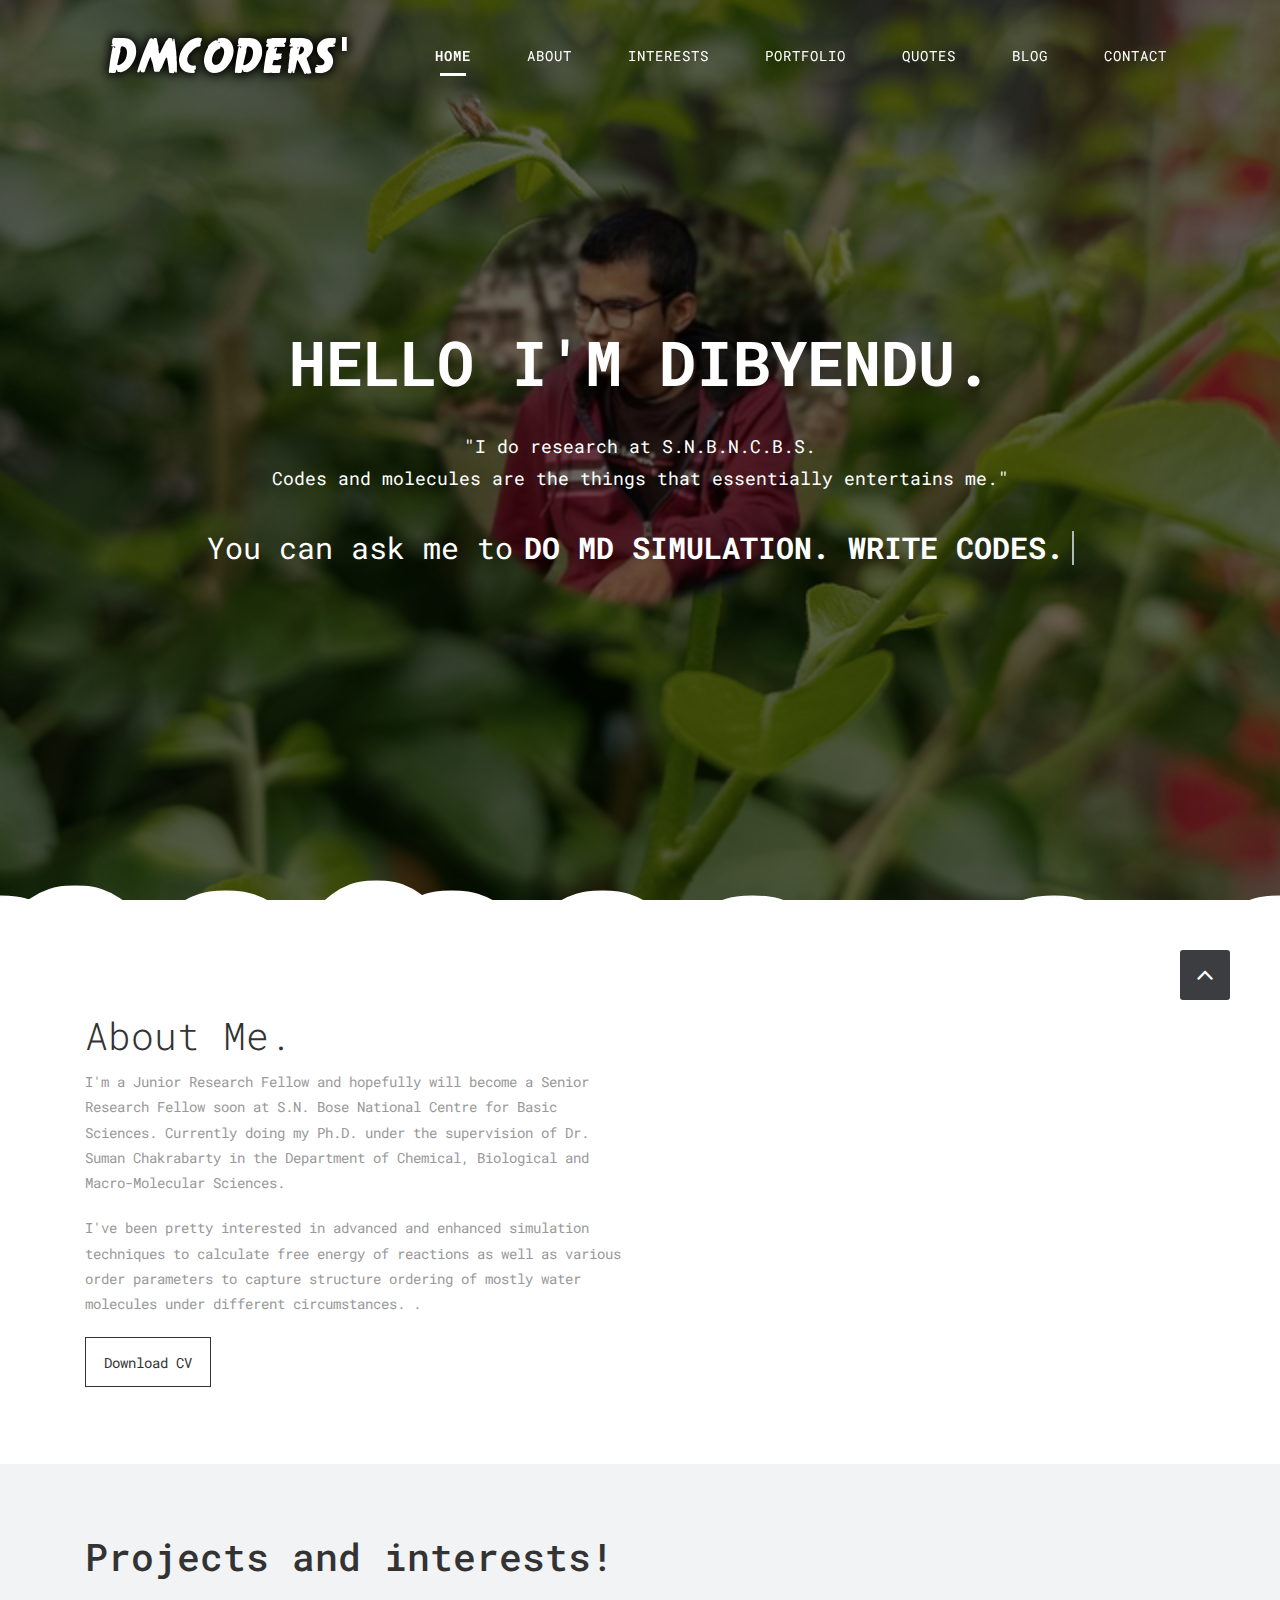
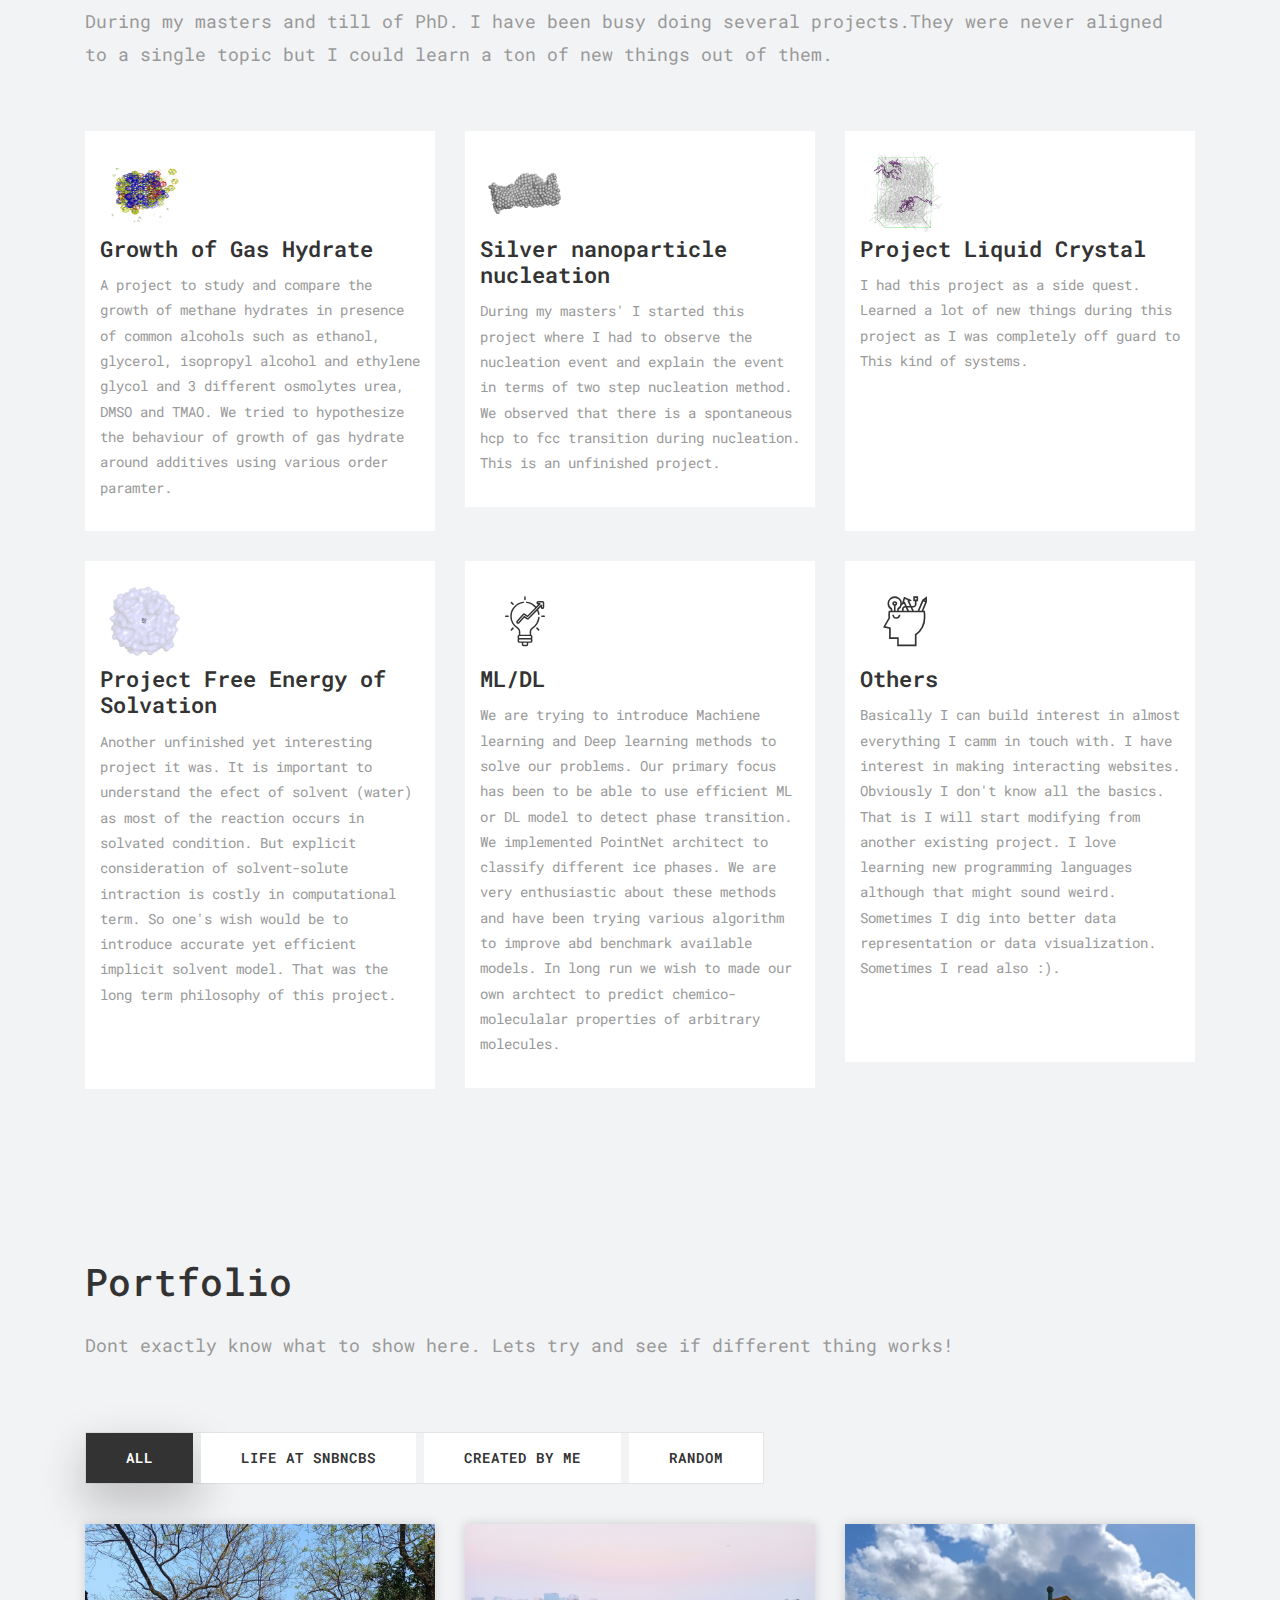
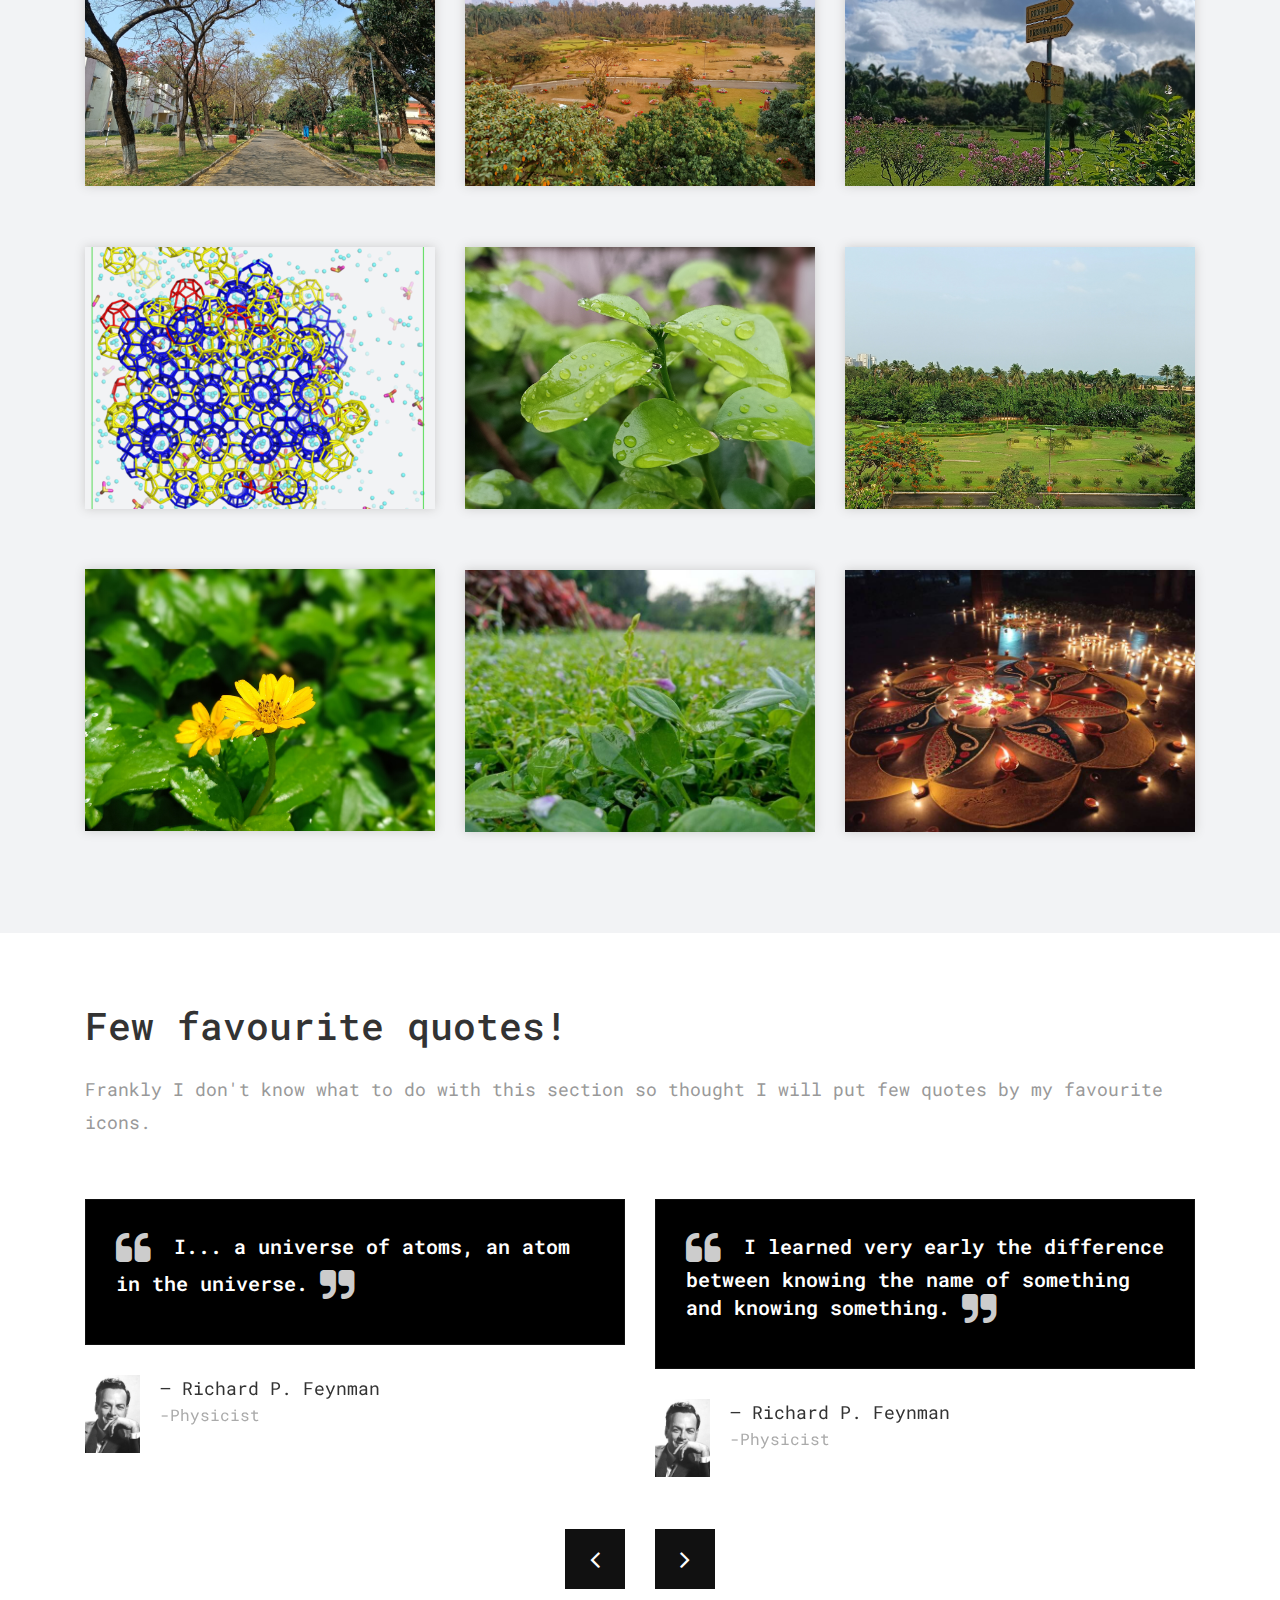
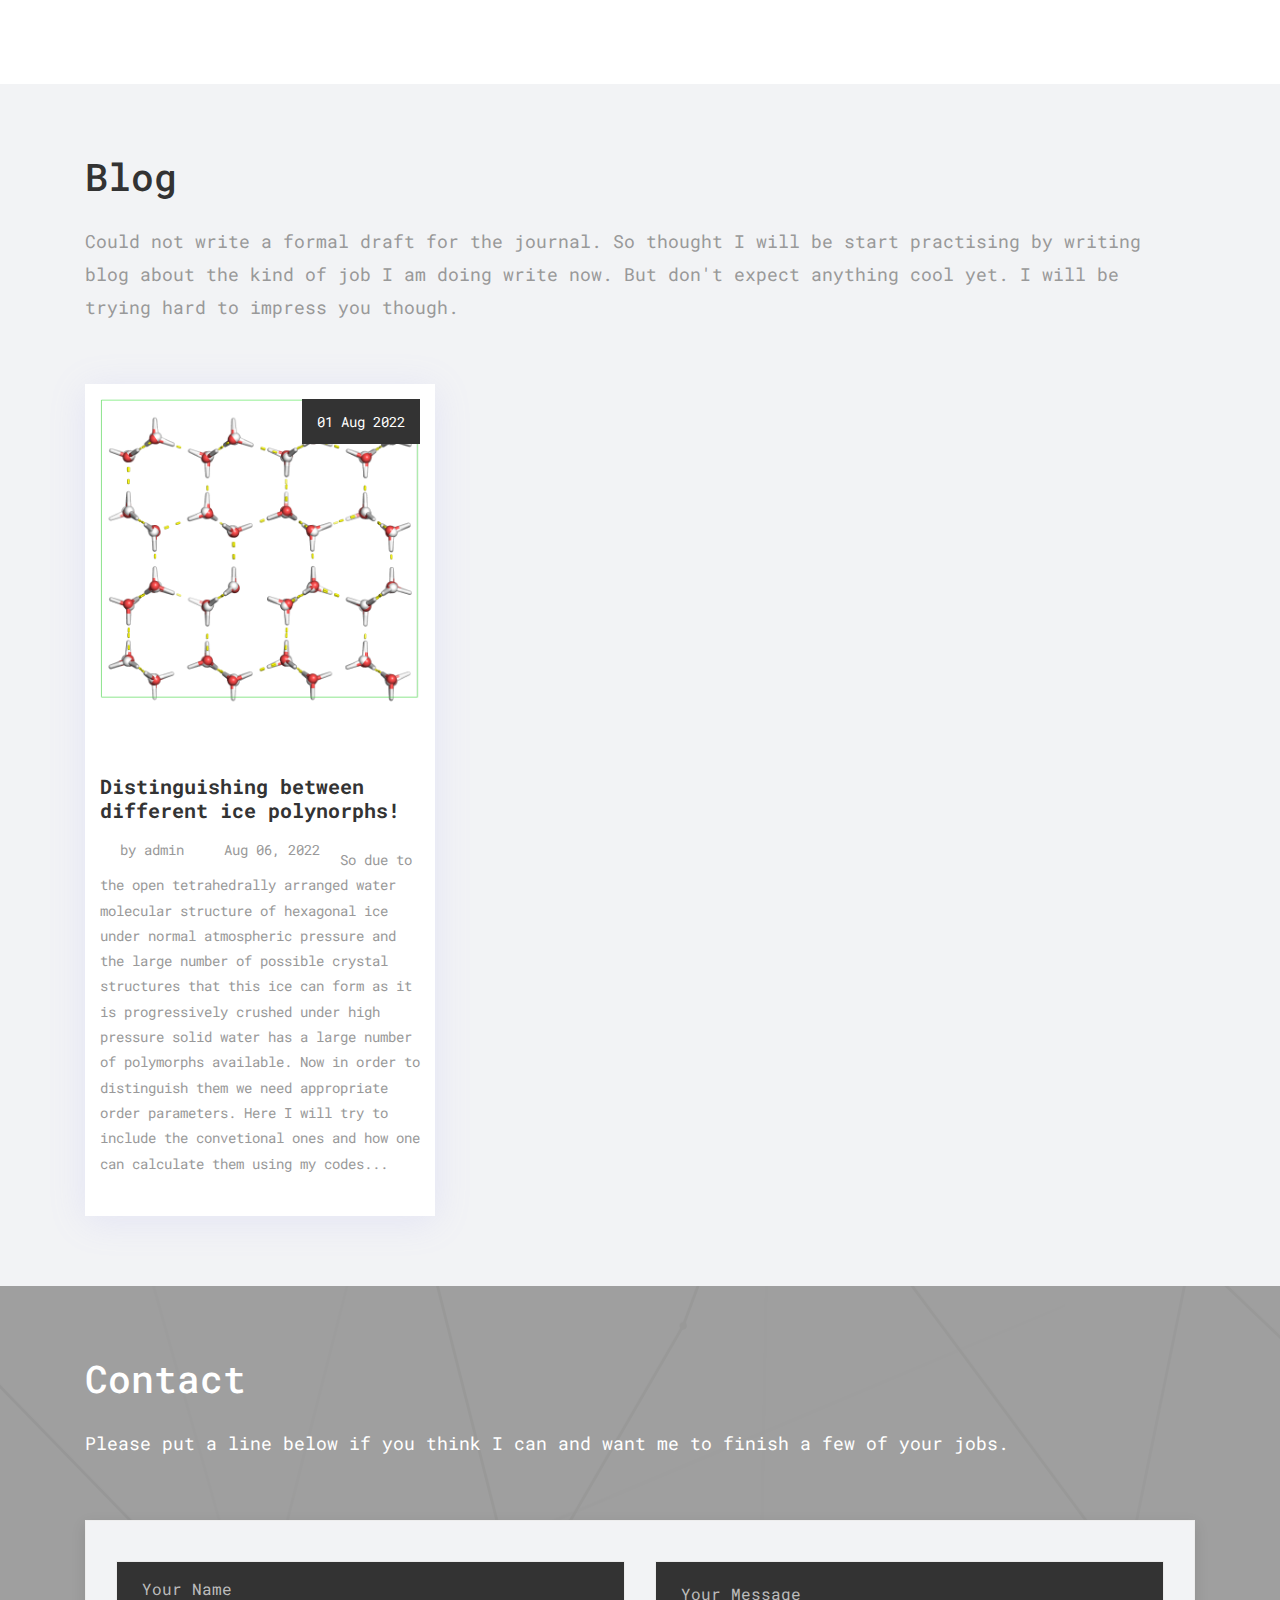
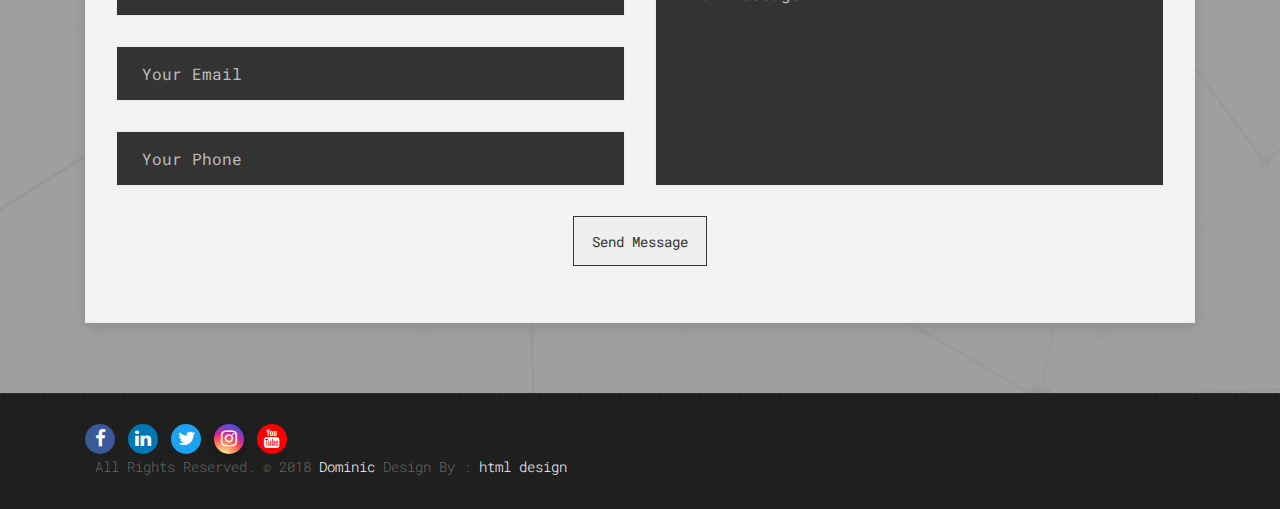
==== commit 712fecda: "Update index.html" ====
--- a/index.html
+++ b/index.html
@@ -592,11 +592,10 @@
                 <div class="footer-left">
                     
                         <a href="#"><i class="fa wp-icon fa-facebook-f fa-lg"></i></a>
-                        <a href="#"><i class="fa wp-icon fa-linkedin fa-lg"></i></a>
-                        <a href="#"><i class="fa wp-icon fa-twitter fa-lg"></i></a>
-                        <a href="#"><i class="fa wp-icon fa-instagram fa-lg"></i></a>
-                        <a href="#"><i class="fa wp-icon fa-google-plus fa-lg"></i></a>
-                        <a href="#"><i class="fa wp-icon fa-youtube fa-lg"></i></a>
+                        <a href="https://www.linkedin.com/in/dibyendu-maity-a1909b174"><i class="fa wp-icon fa-linkedin fa-lg"></i></a>
+                        <a href="https://twitter.com/MAITYDIBYENDU99"><i class="fa wp-icon fa-twitter fa-lg"></i></a>
+                        <a href="https://www.instagram.com/dibyendu_maity_/"><i class="fa wp-icon fa-instagram fa-lg"></i></a>
+                        <a href="https://www.youtube.com/channel/UCByWixzLUlCJWRrKSy__nKA"><i class="fa wp-icon fa-youtube fa-lg"></i></a>
         
                     <p class="footer-company-name">All Rights Reserved. &copy; 2018 <a href="#">Dominic</a> Design By : 
 					<a href="https://html.design/">html design</a></p>
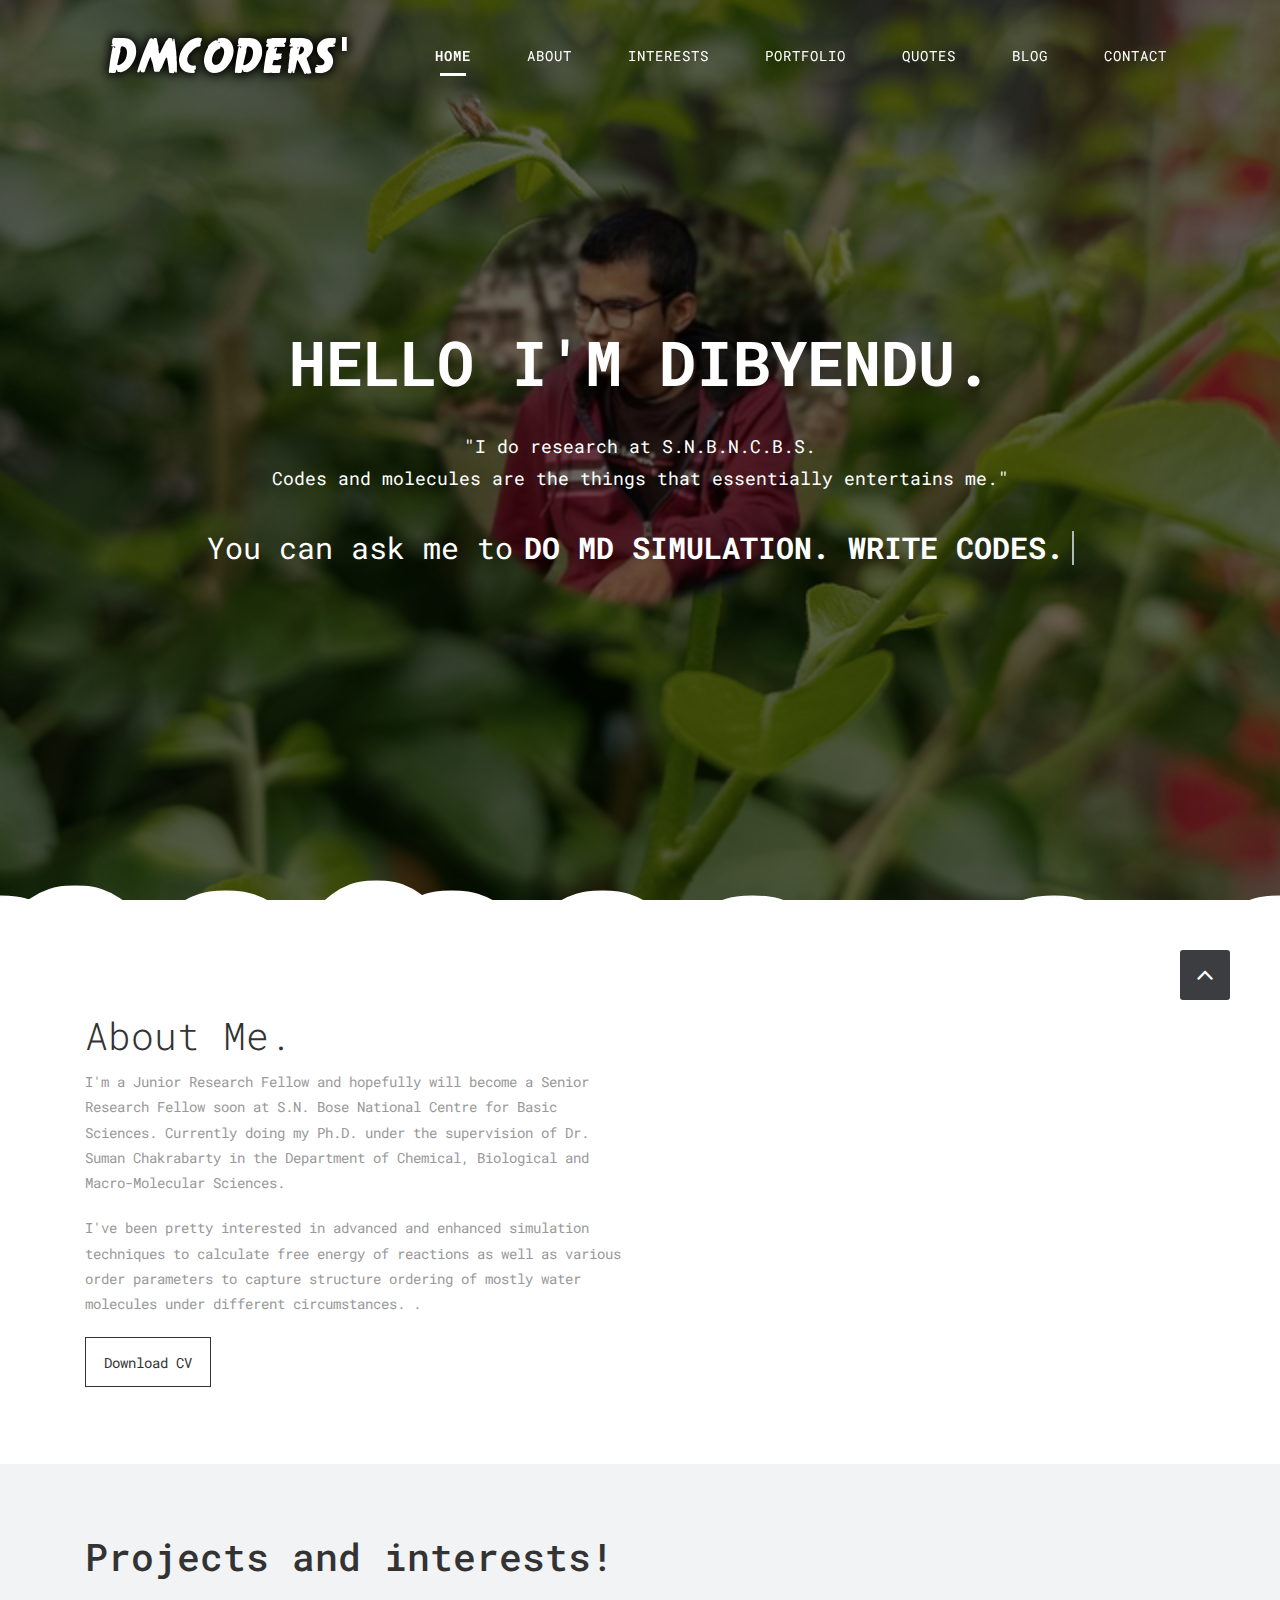
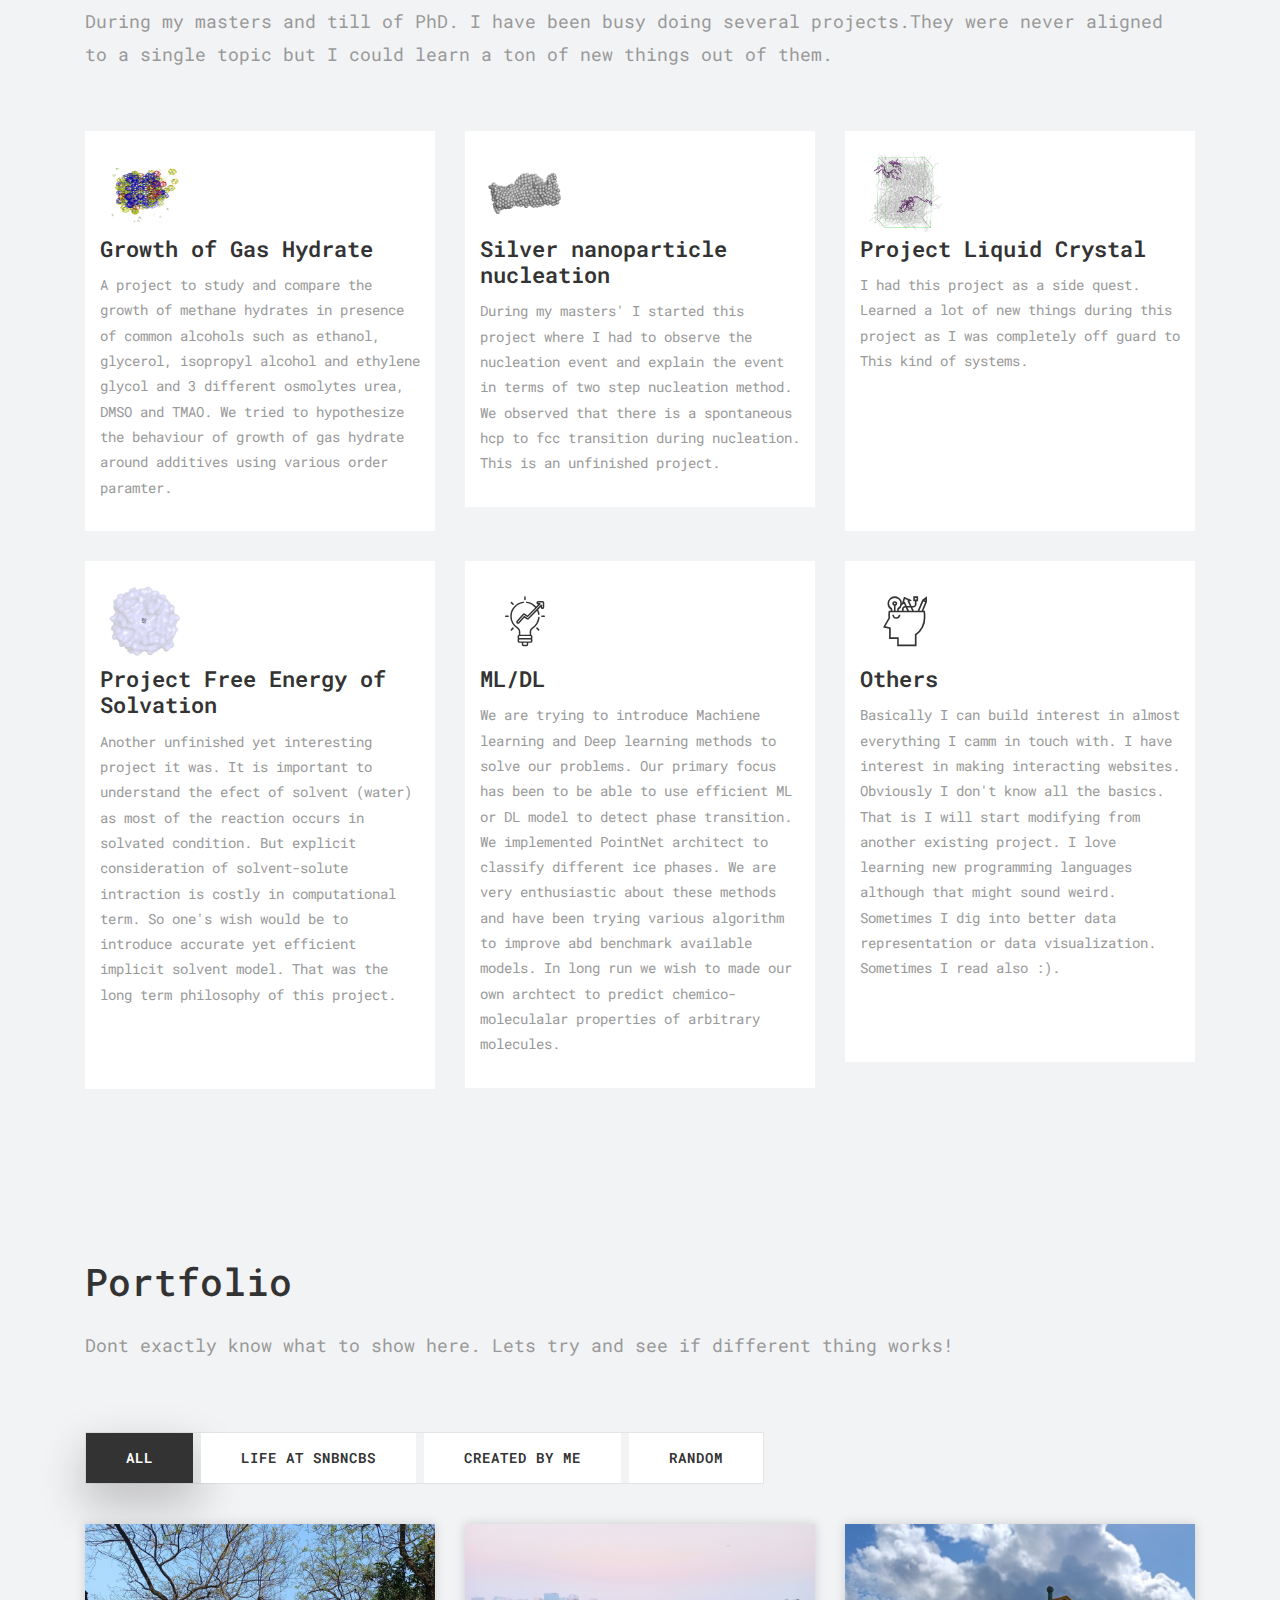
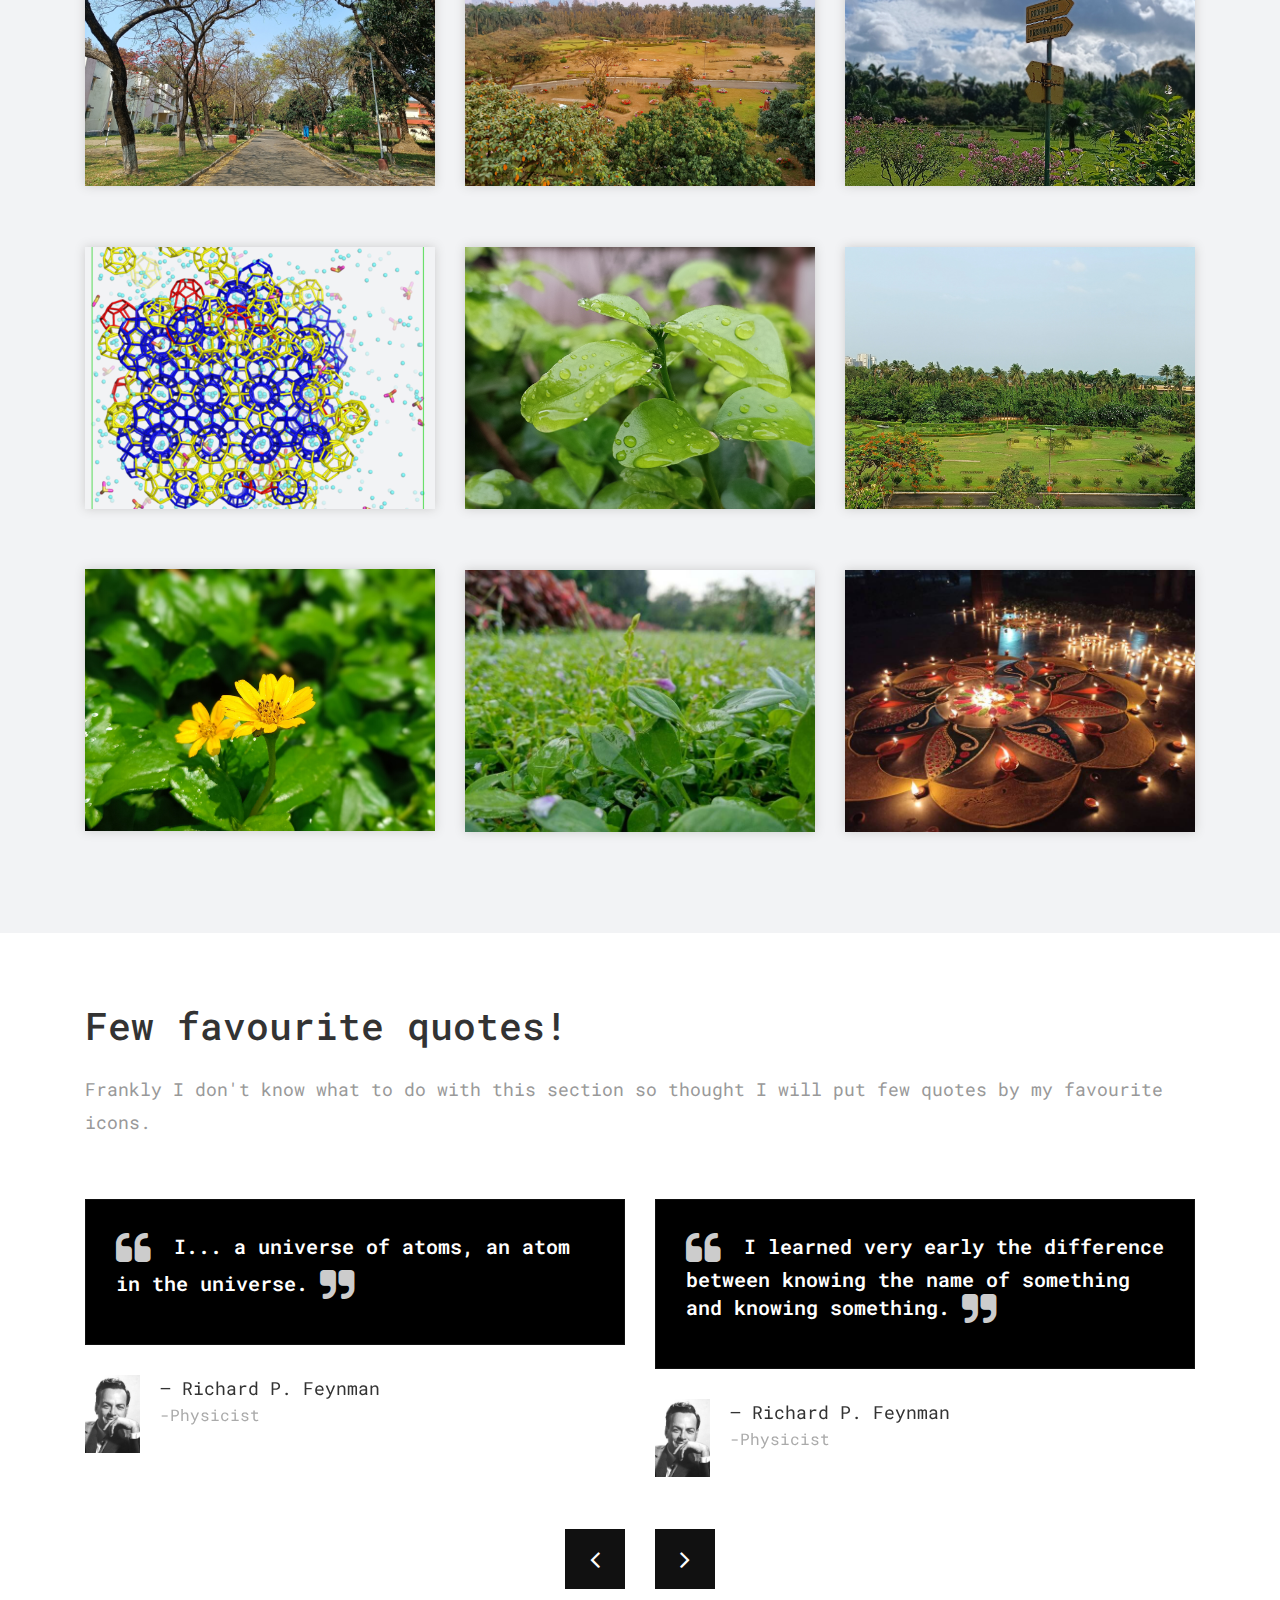
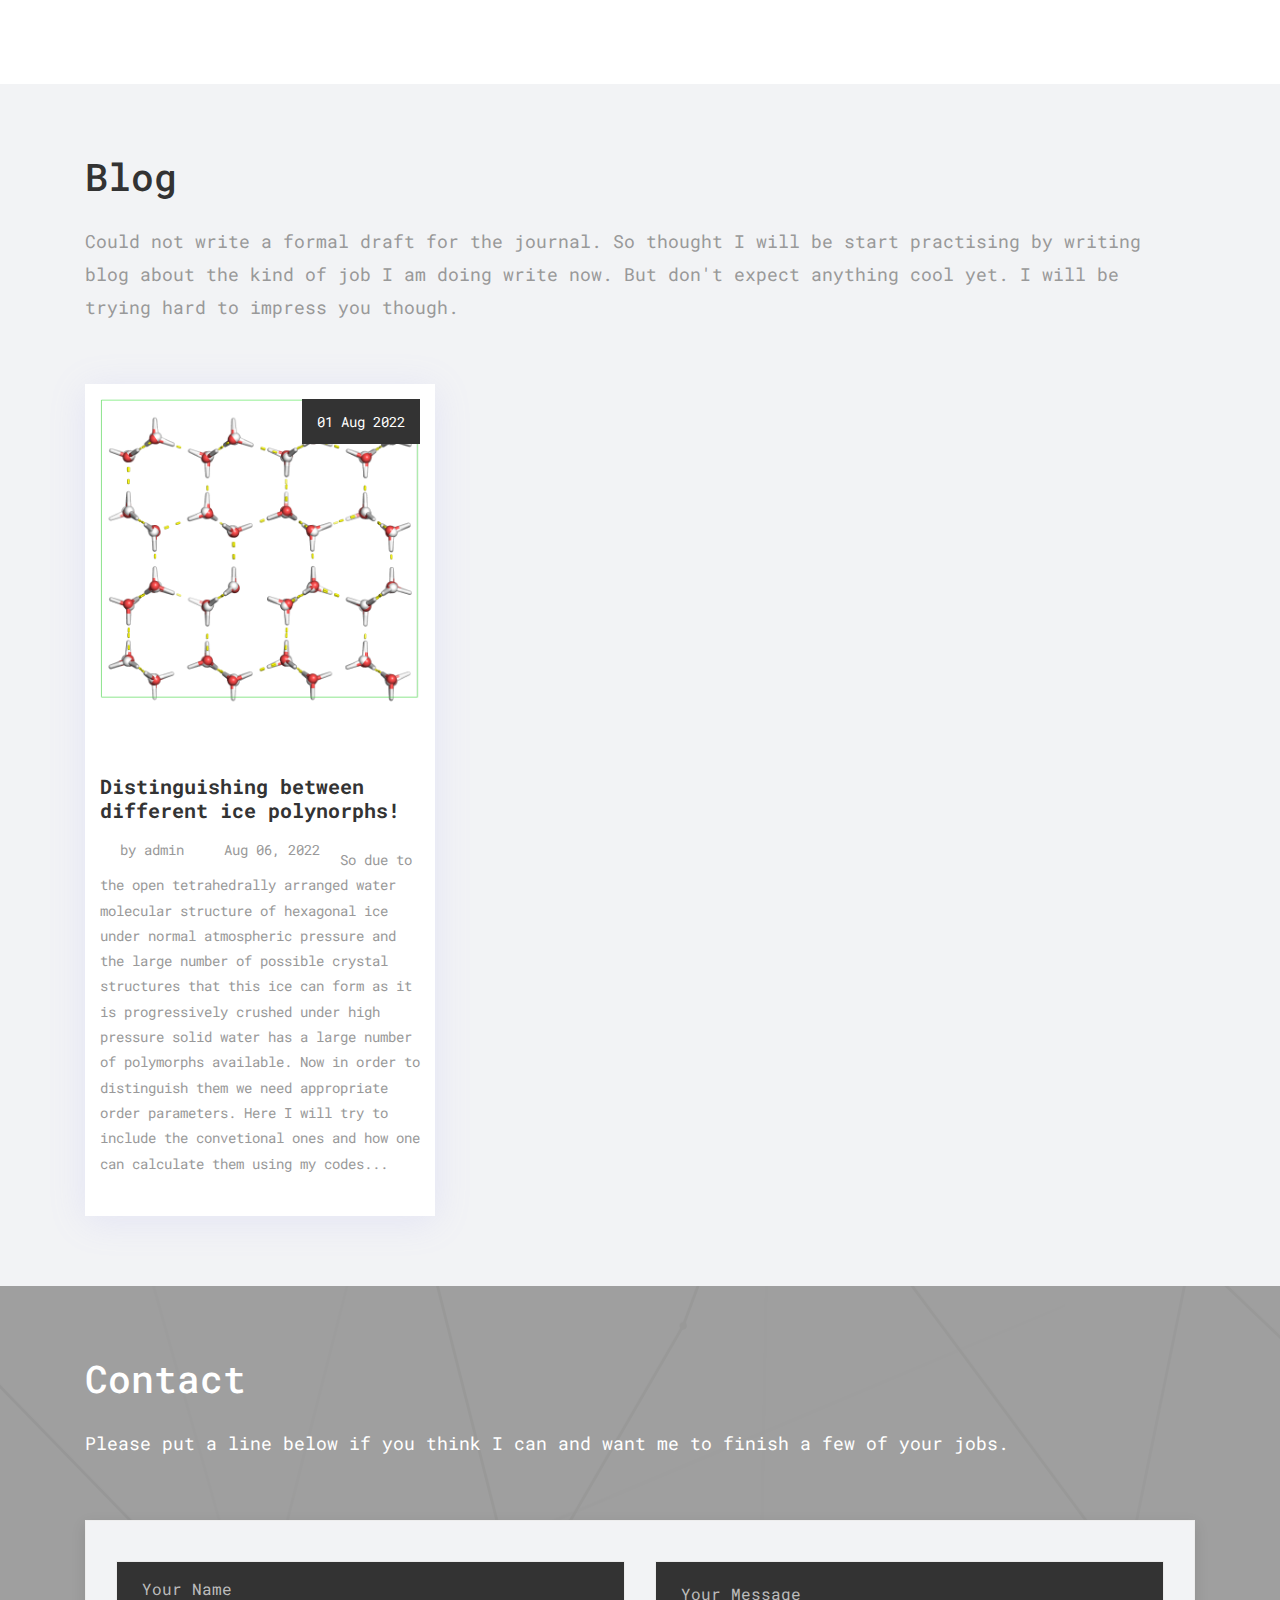
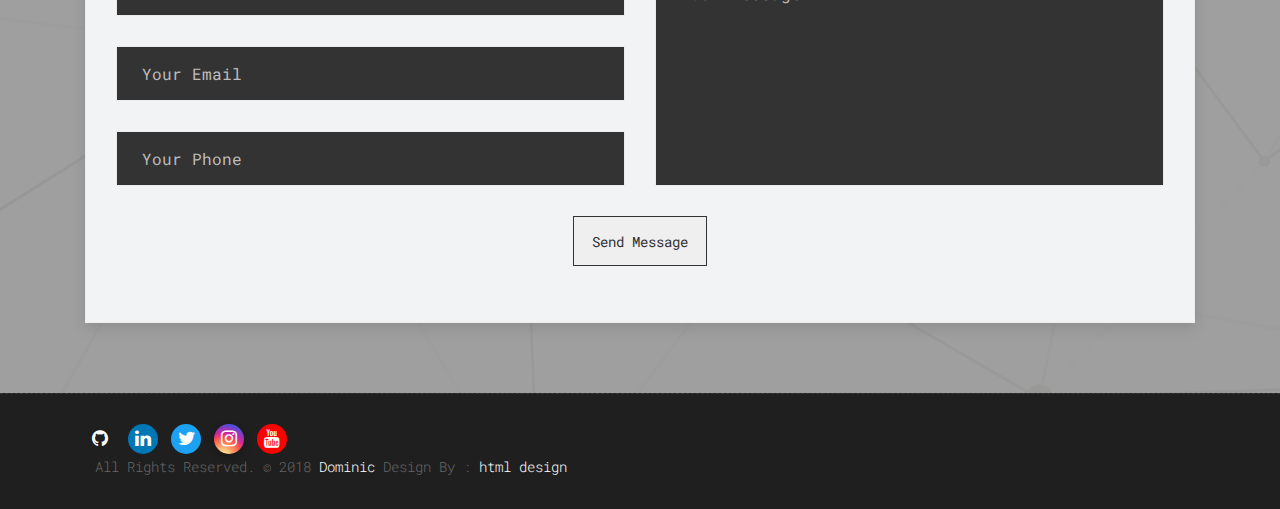
==== commit e2e6bec7: "Update index.html" ====
--- a/index.html
+++ b/index.html
@@ -591,12 +591,12 @@
             <div class="footer-distributed">
                 <div class="footer-left">
                     
-                        <a href="#"><i class="fa wp-icon fa-facebook-f fa-lg"></i></a>
+                        <a href="https://github.com/dmighty007/"><i class="fa wp-icon fa-brands fa-github fa-lg"></i></a>
                         <a href="https://www.linkedin.com/in/dibyendu-maity-a1909b174"><i class="fa wp-icon fa-linkedin fa-lg"></i></a>
                         <a href="https://twitter.com/MAITYDIBYENDU99"><i class="fa wp-icon fa-twitter fa-lg"></i></a>
                         <a href="https://www.instagram.com/dibyendu_maity_/"><i class="fa wp-icon fa-instagram fa-lg"></i></a>
                         <a href="https://www.youtube.com/channel/UCByWixzLUlCJWRrKSy__nKA"><i class="fa wp-icon fa-youtube fa-lg"></i></a>
-        
+                        <a href="https://maitydibyendu.pythonanywhere.com"><i class="fa wp-icon fa-solid fa-earth-asia fa-lg"></i></a>
                     <p class="footer-company-name">All Rights Reserved. &copy; 2018 <a href="#">Dominic</a> Design By : 
 					<a href="https://html.design/">html design</a></p>
                 </div>
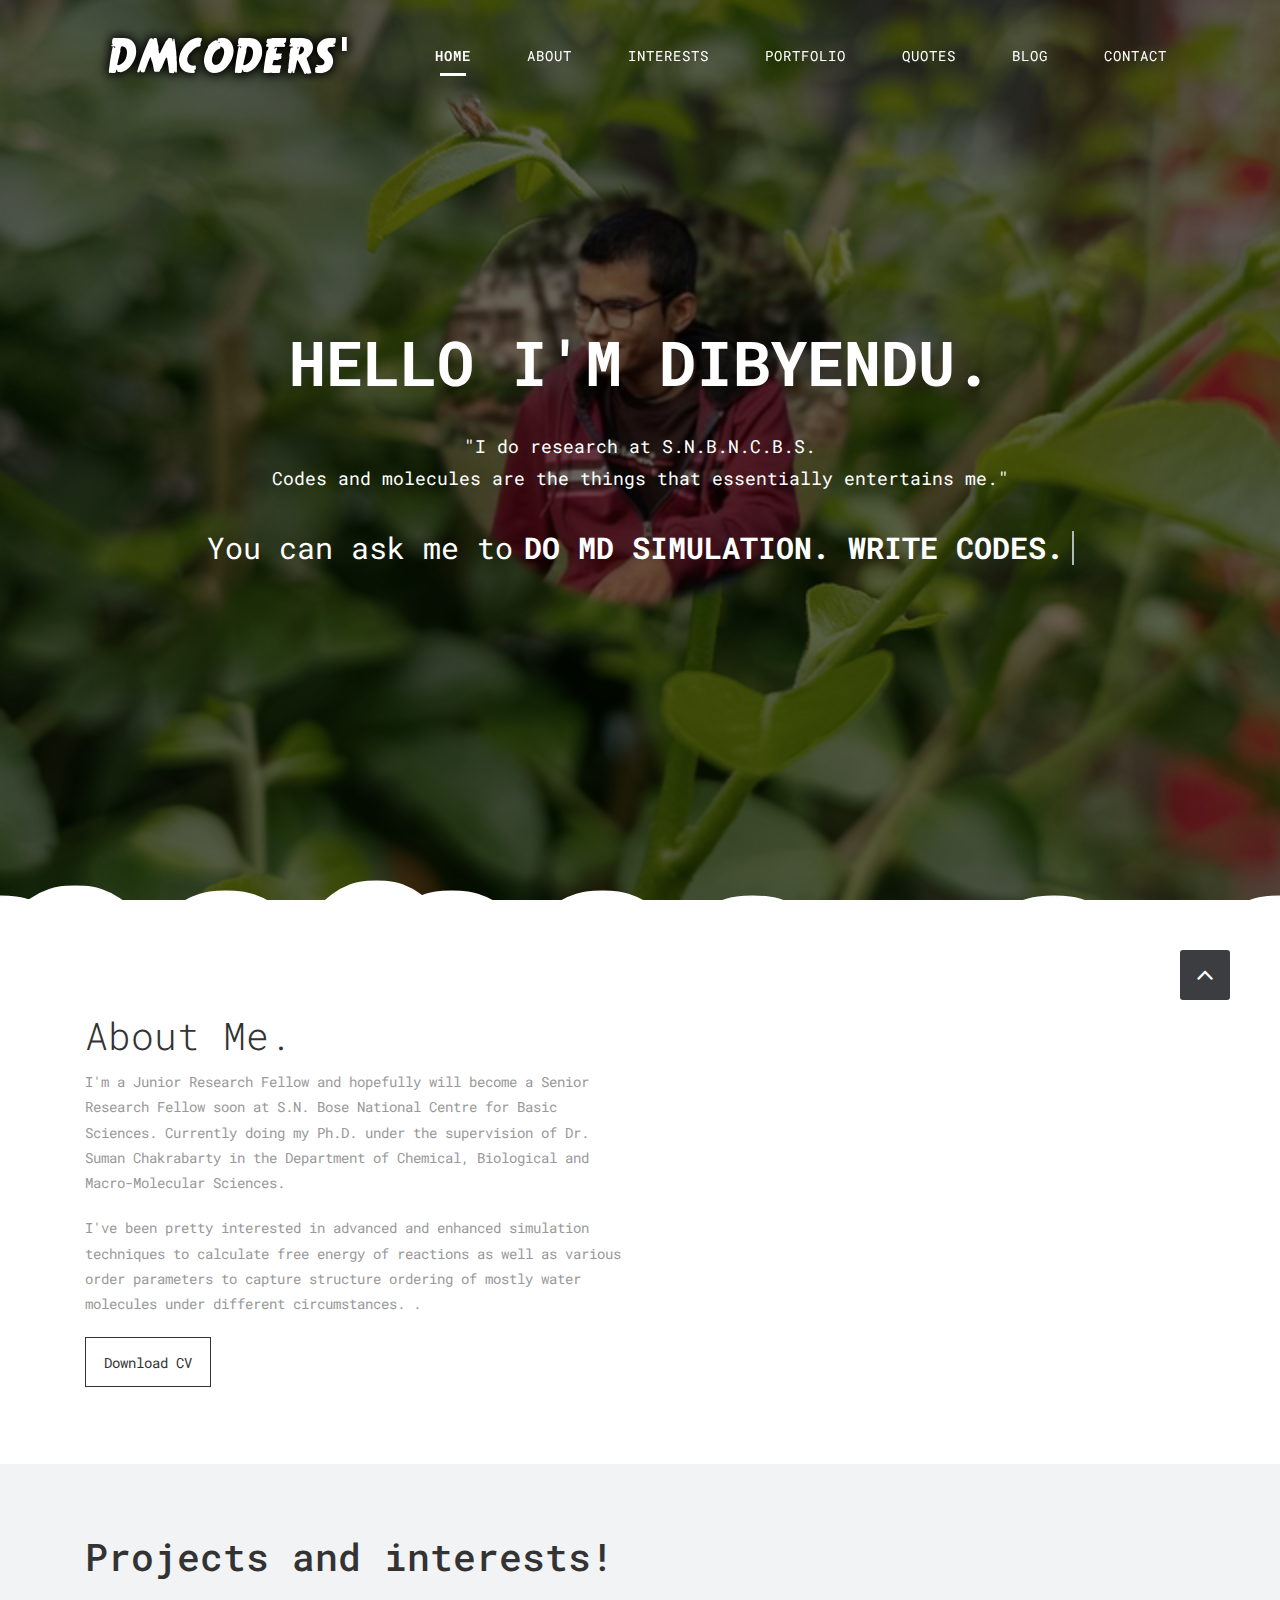
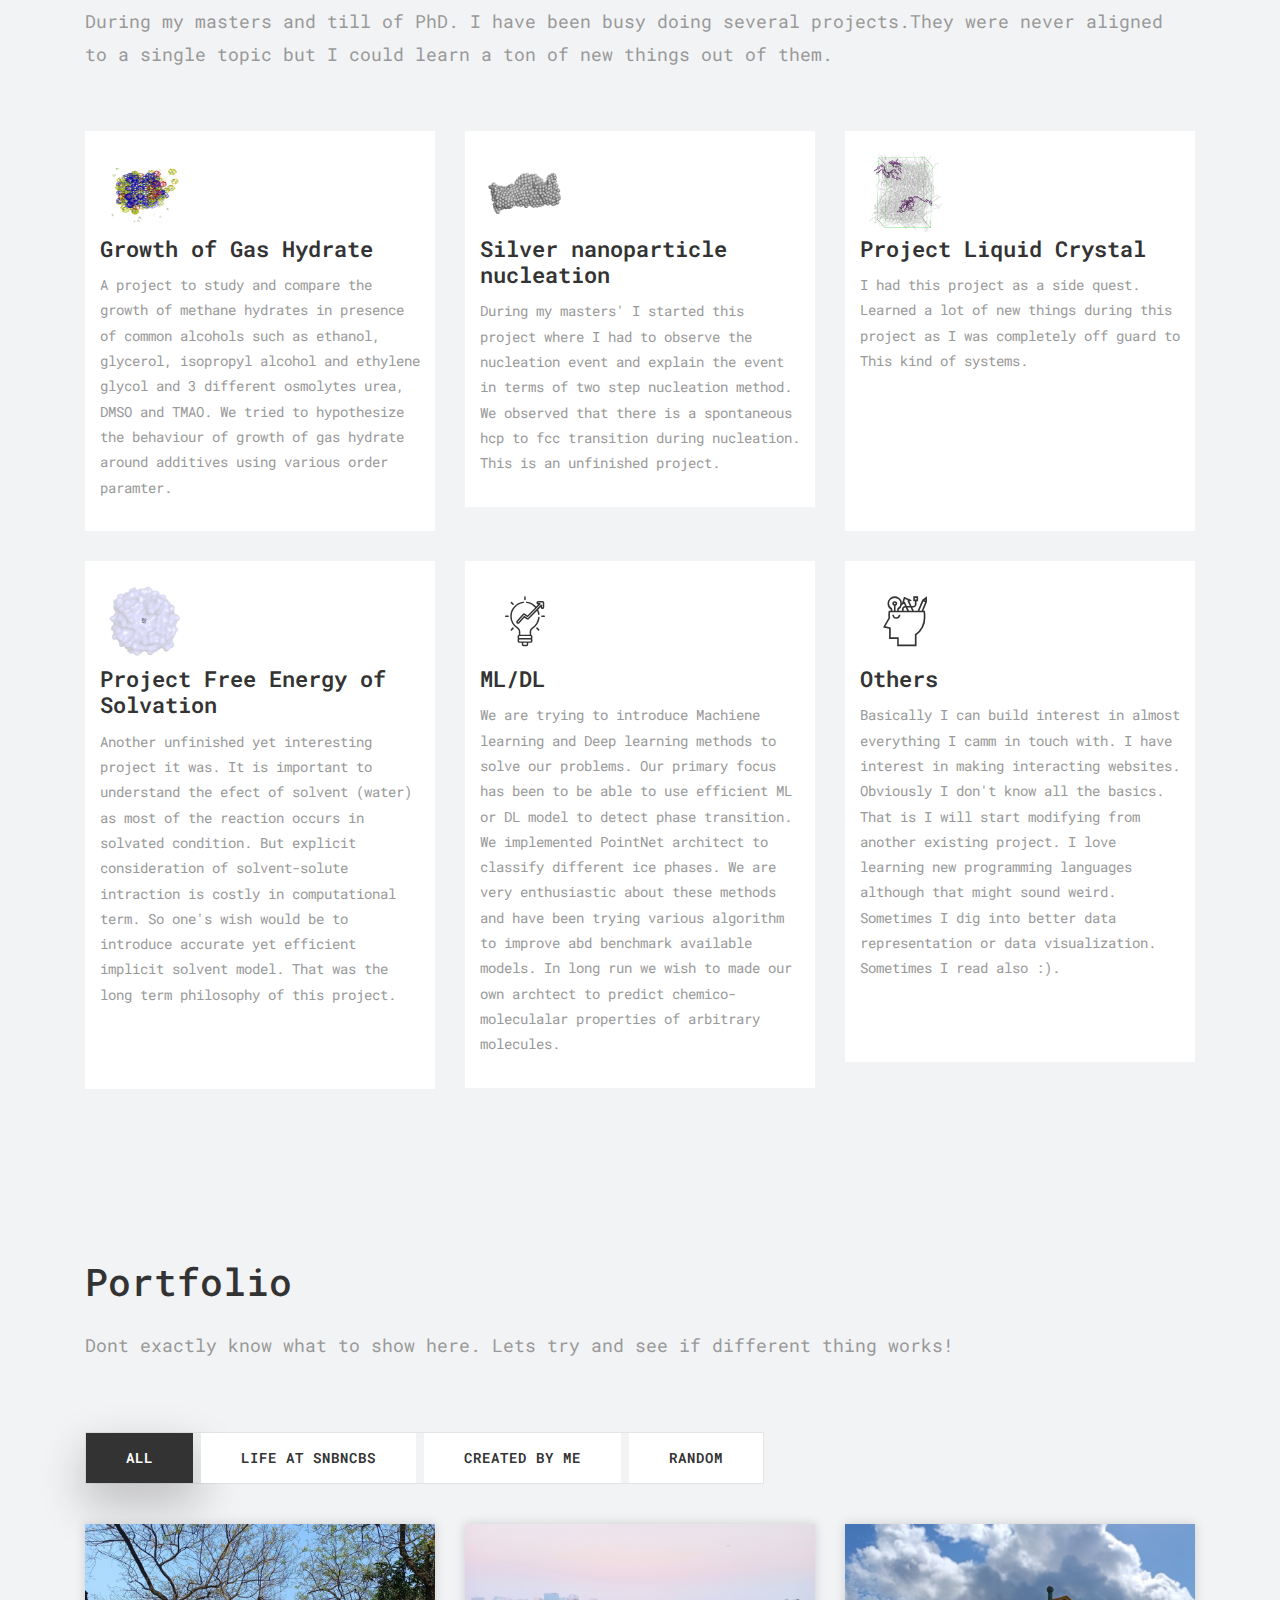
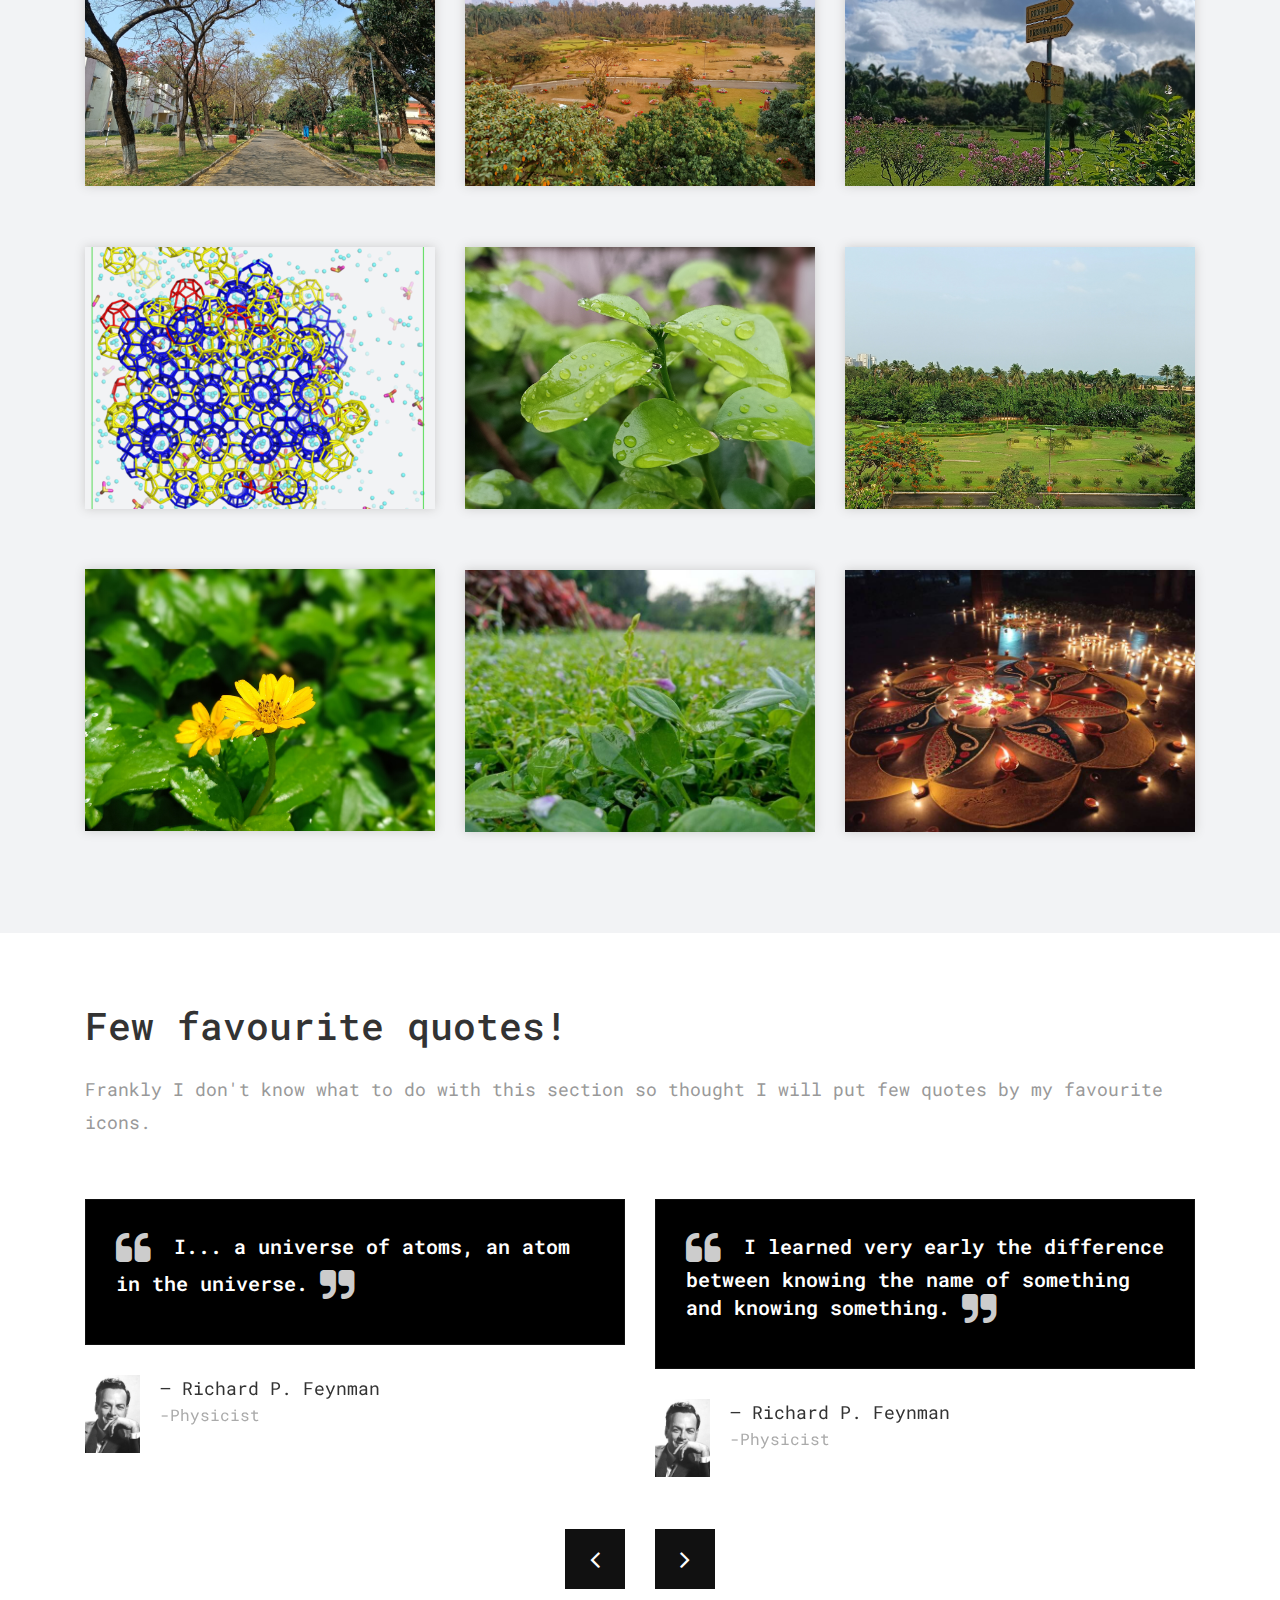
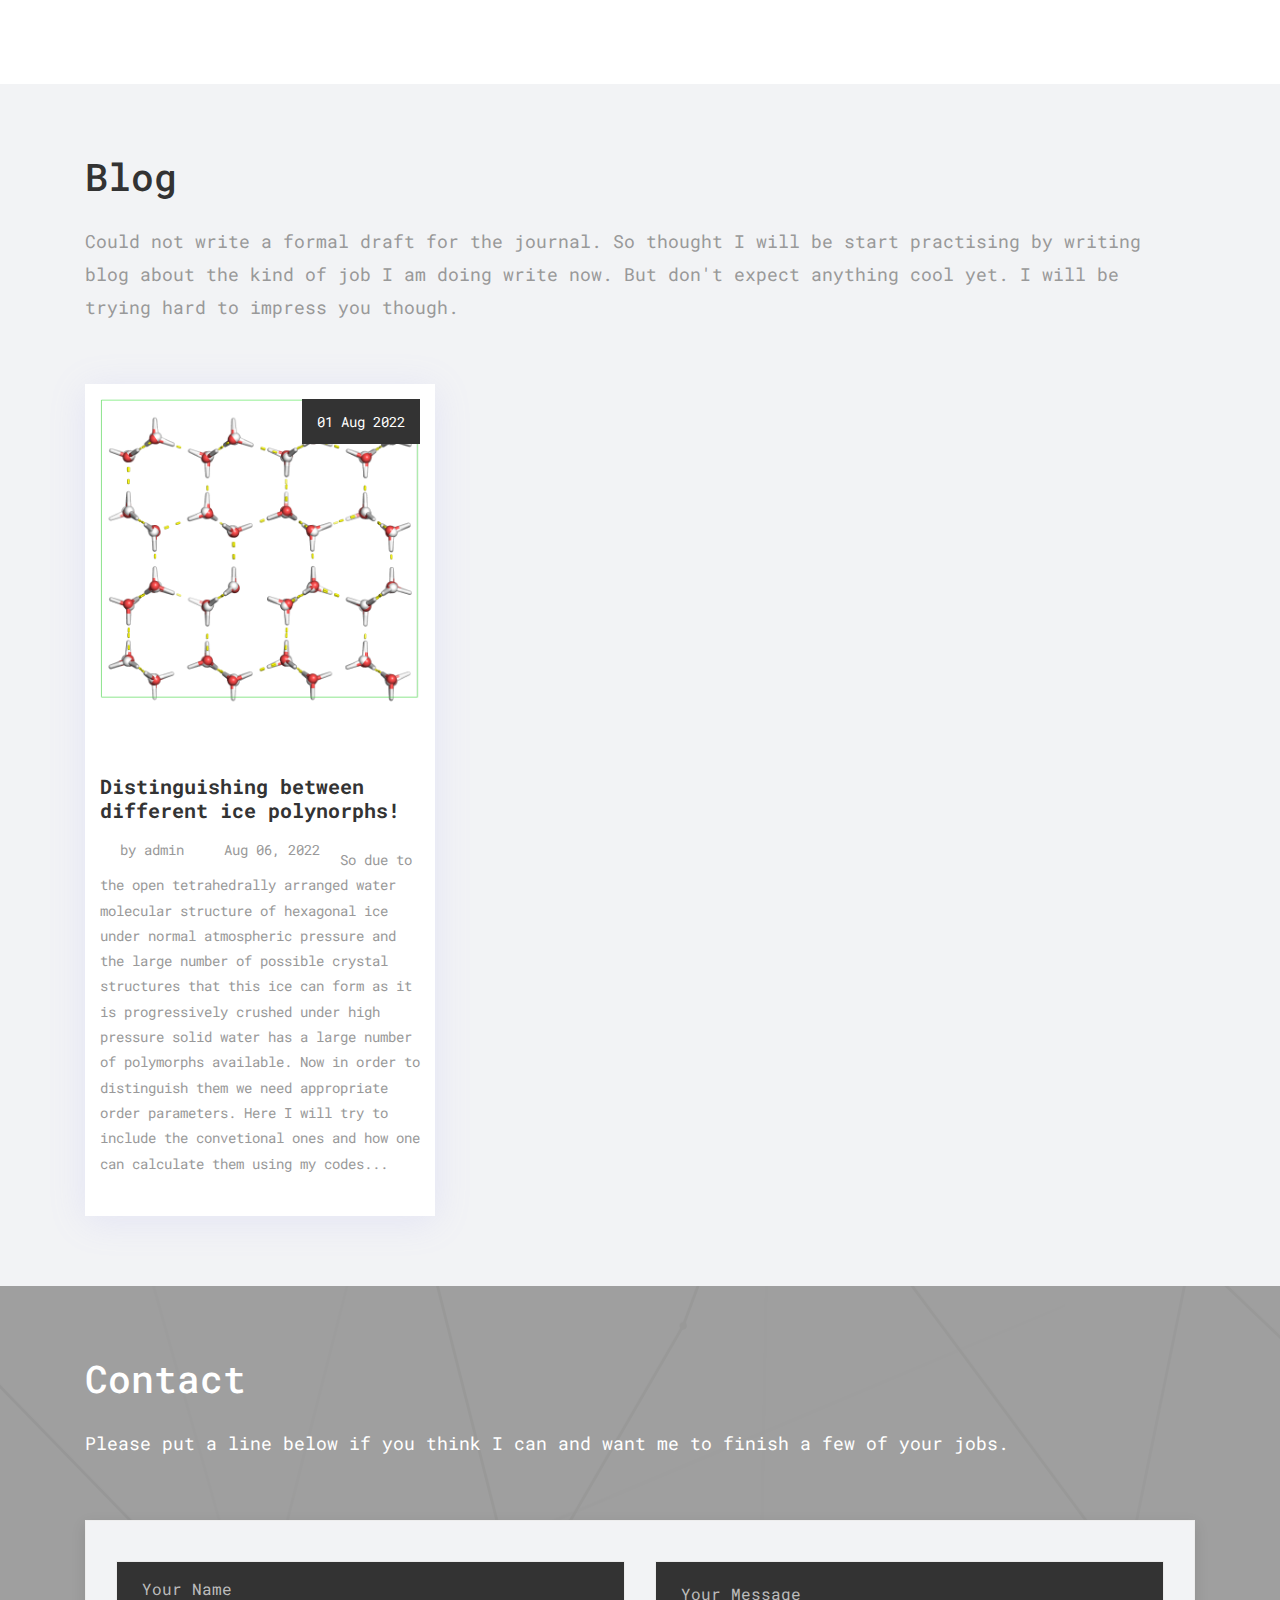
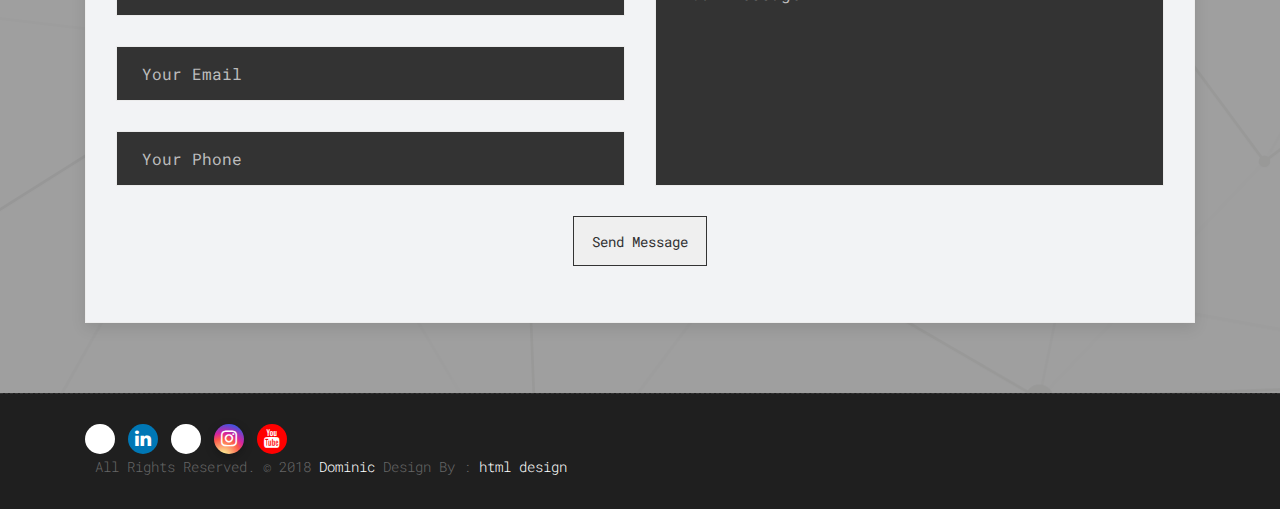
==== commit a96484f7: "Update index.html" ====
--- a/index.html
+++ b/index.html
@@ -82,8 +82,11 @@
         background: #FF0000;
         }
 
-        .fa-pinterest {
-        background: #BD081C;
+        .fa-github {
+        background: #fff;
+        }
+        .fa-earth-asia {
+        background: #fff;
         }
 
     </style>
@@ -591,12 +594,12 @@
             <div class="footer-distributed">
                 <div class="footer-left">
                     
-                        <a href="https://github.com/dmighty007/"><i class="fa wp-icon fa-brands fa-github fa-lg"></i></a>
+                        <a href="https://github.com/dmighty007/"><i class="fa wp-icon fa-github fa-lg"></i></a>
                         <a href="https://www.linkedin.com/in/dibyendu-maity-a1909b174"><i class="fa wp-icon fa-linkedin fa-lg"></i></a>
-                        <a href="https://twitter.com/MAITYDIBYENDU99"><i class="fa wp-icon fa-twitter fa-lg"></i></a>
+                        <a href="https://twitter.com/MAITYDIBYENDU99"><i class="fa wp-icon fa-github fa-lg"></i></a>
                         <a href="https://www.instagram.com/dibyendu_maity_/"><i class="fa wp-icon fa-instagram fa-lg"></i></a>
                         <a href="https://www.youtube.com/channel/UCByWixzLUlCJWRrKSy__nKA"><i class="fa wp-icon fa-youtube fa-lg"></i></a>
-                        <a href="https://maitydibyendu.pythonanywhere.com"><i class="fa wp-icon fa-solid fa-earth-asia fa-lg"></i></a>
+                        <a href="https://maitydibyendu.pythonanywhere.com"><i class="fa wp-icon fa-earth fa-lg"></i></a>
                     <p class="footer-company-name">All Rights Reserved. &copy; 2018 <a href="#">Dominic</a> Design By : 
 					<a href="https://html.design/">html design</a></p>
                 </div>
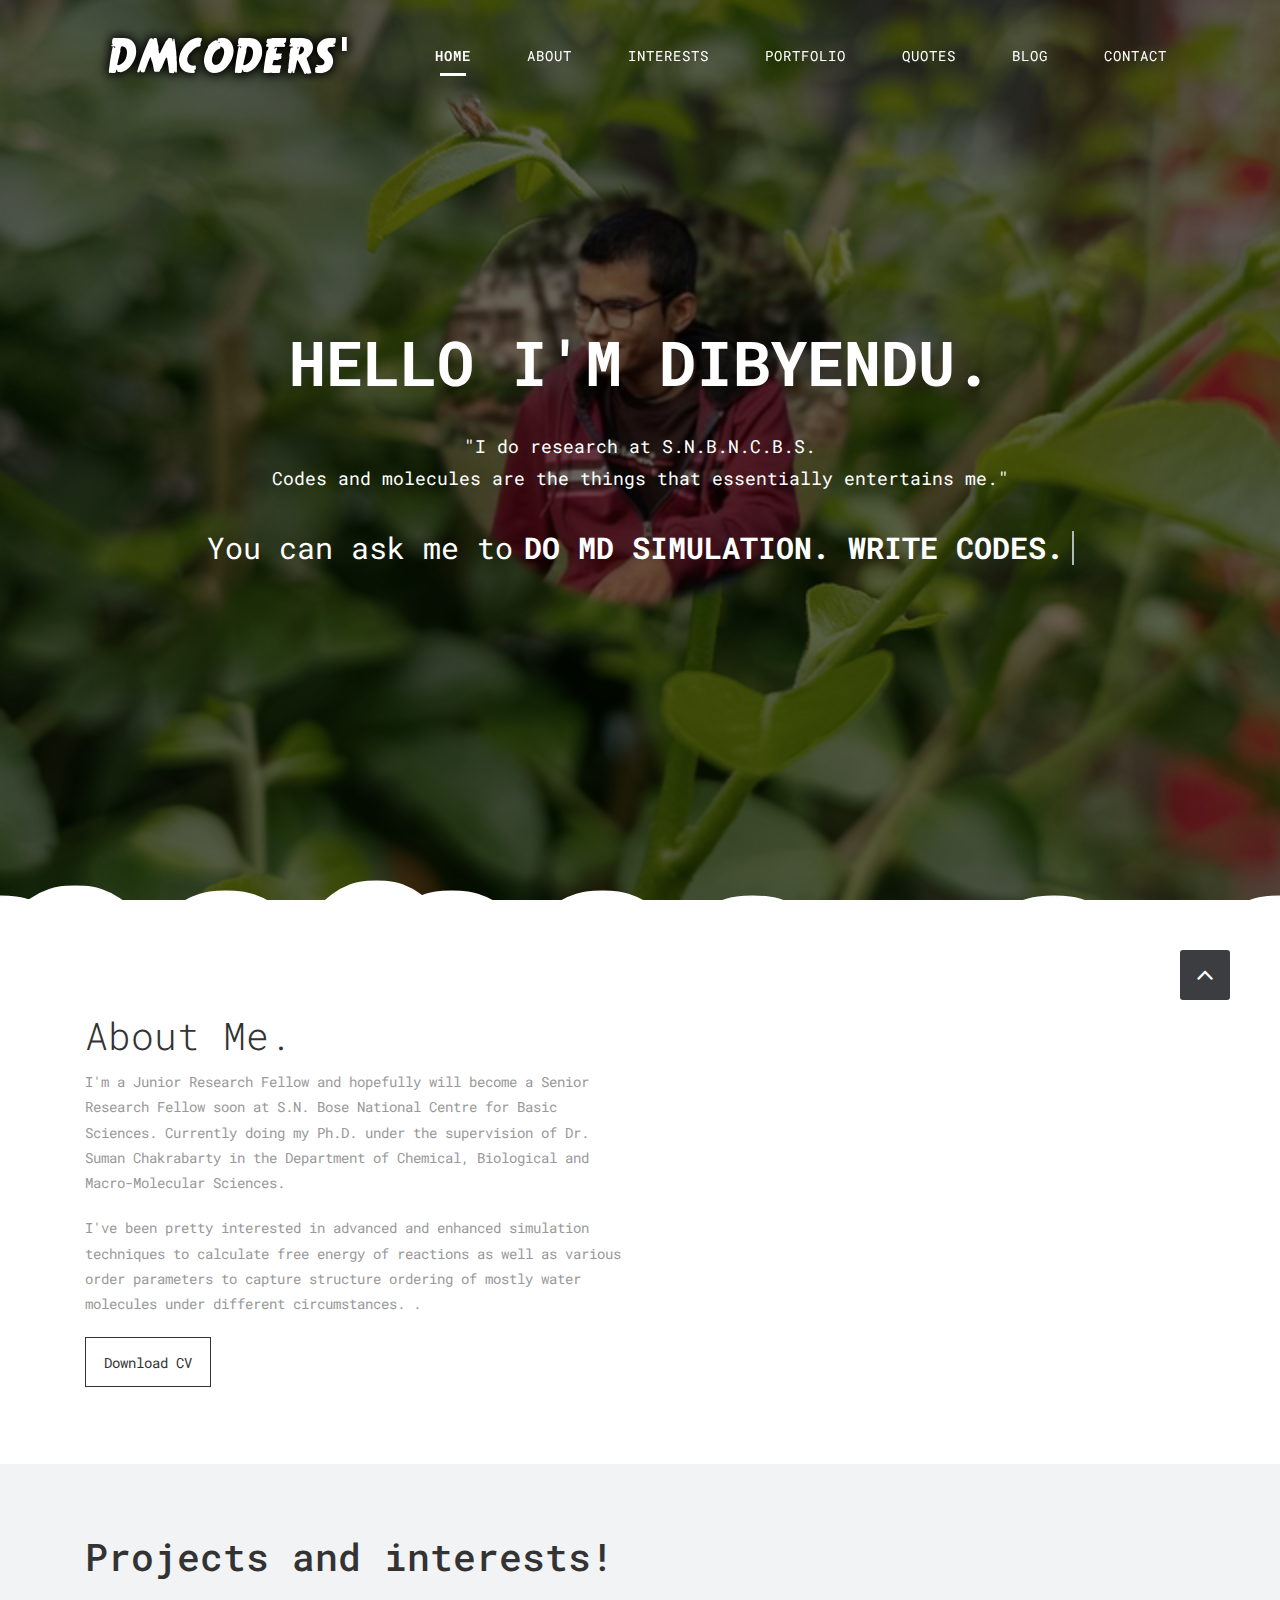
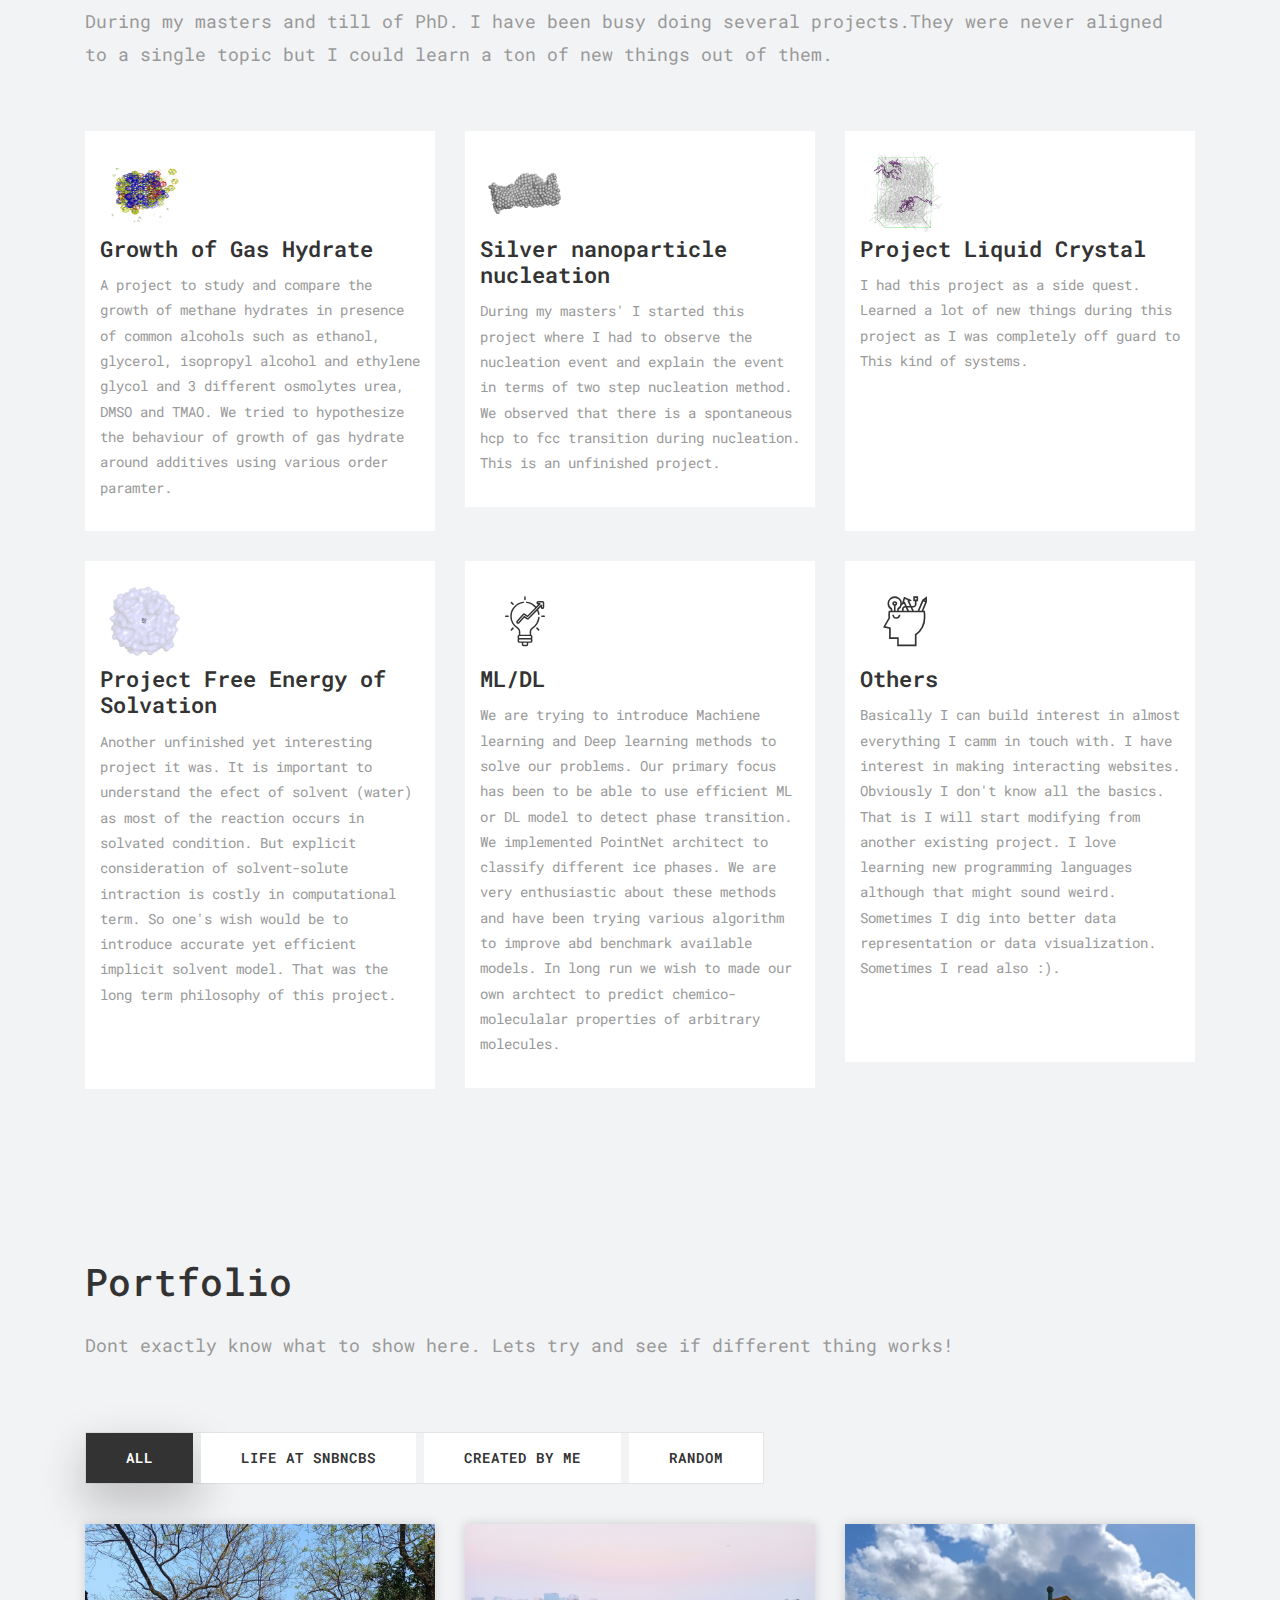
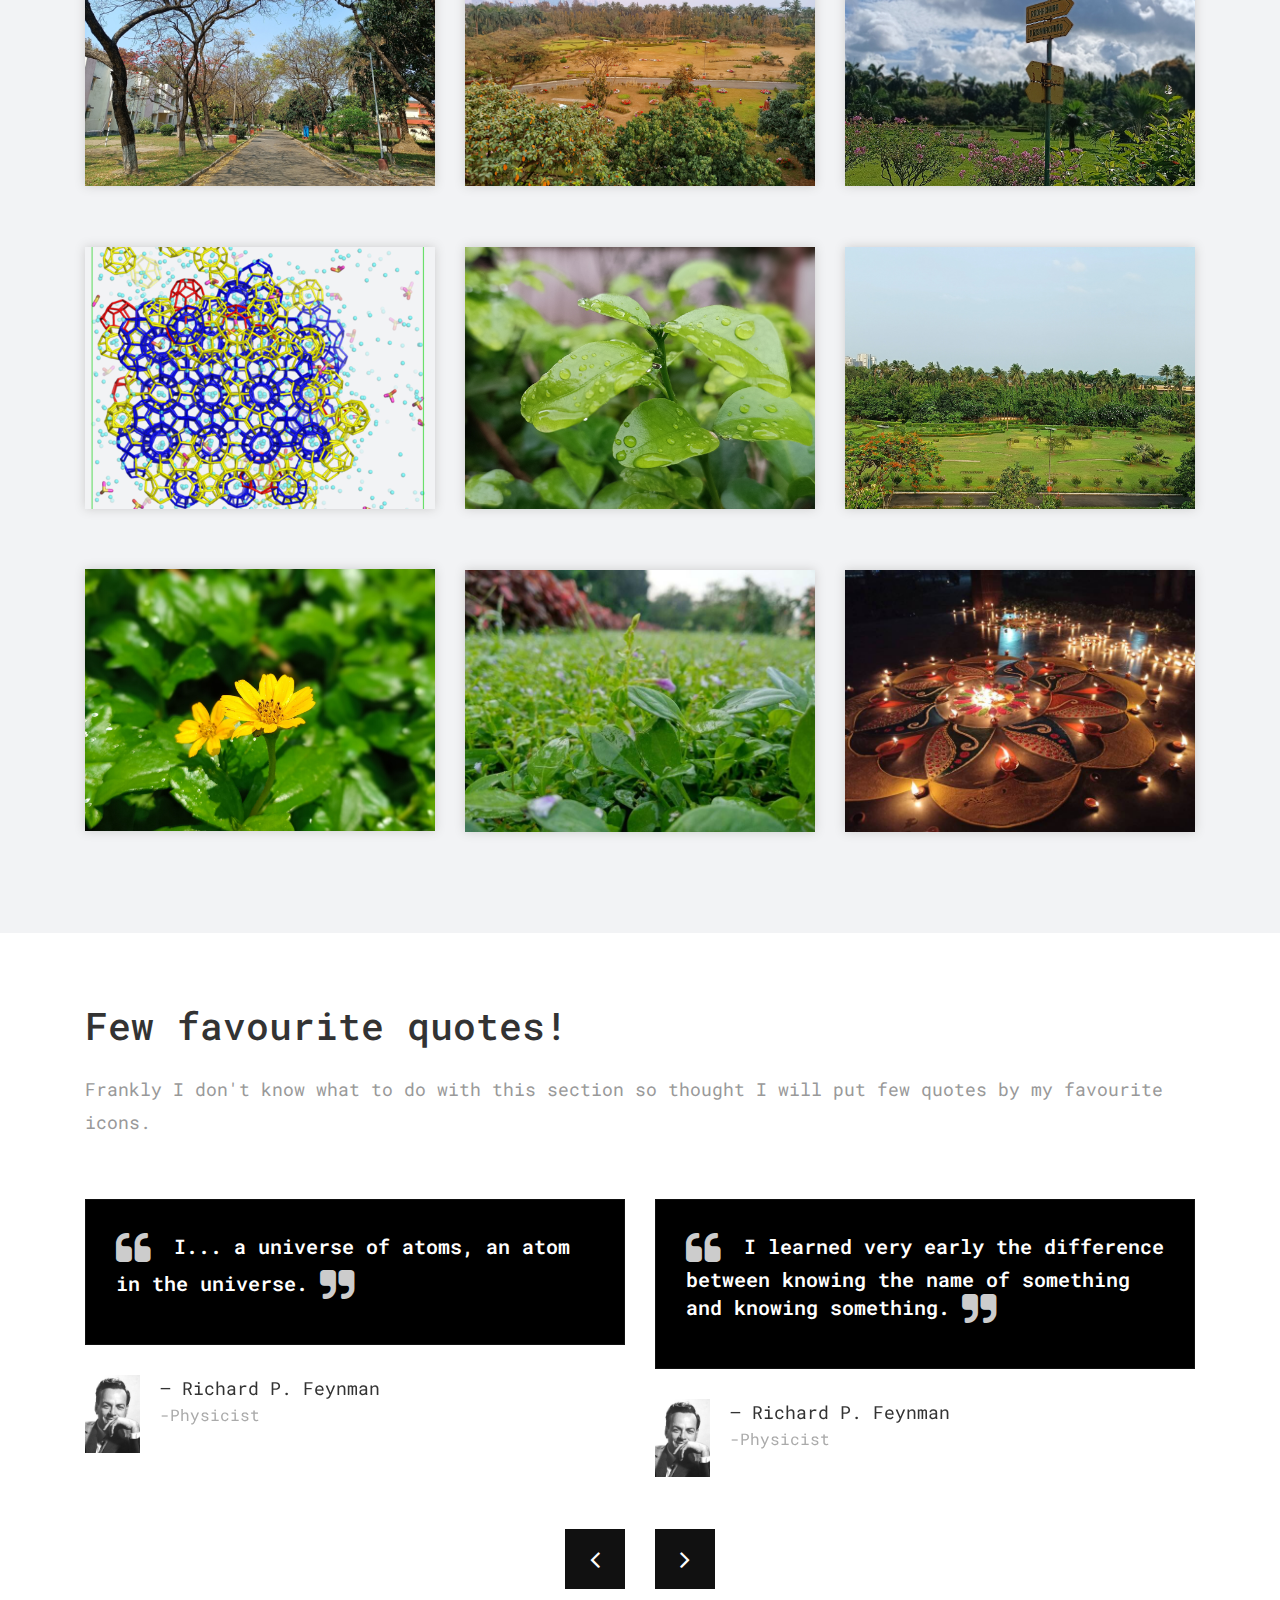
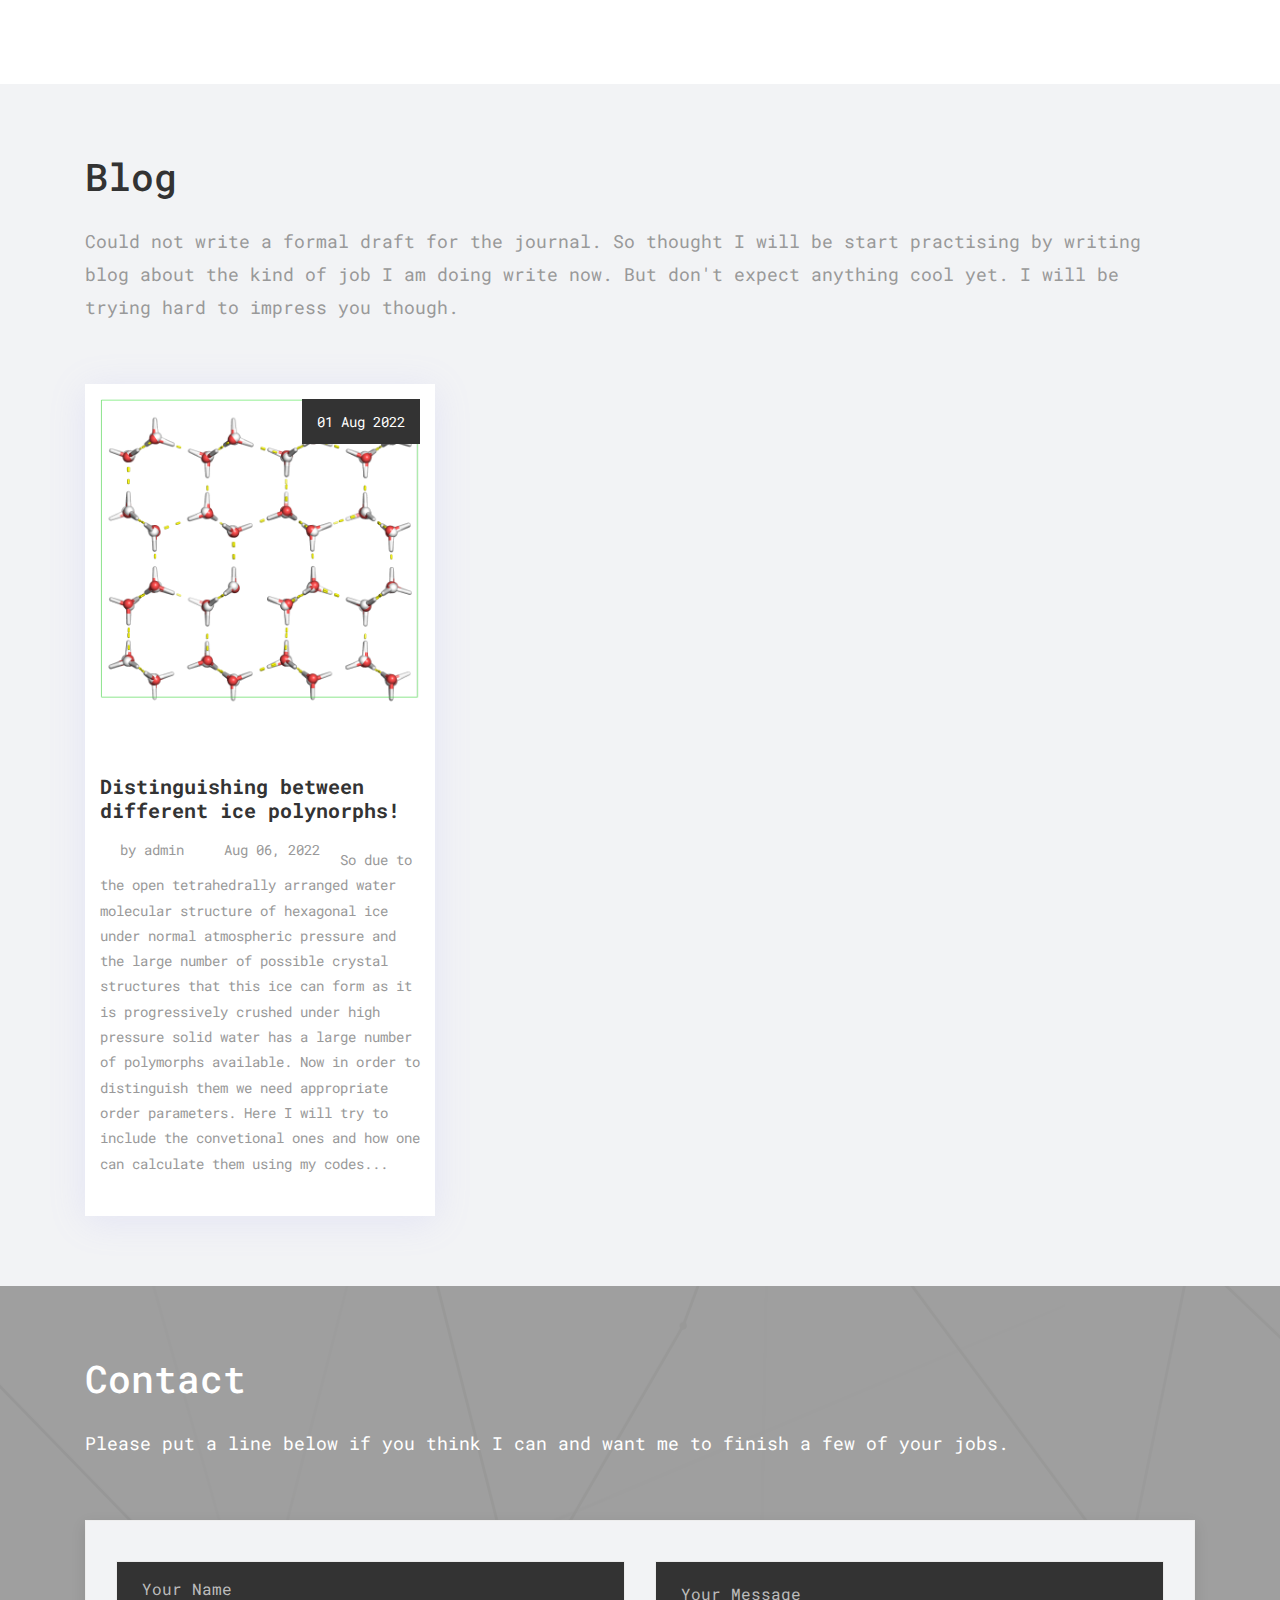
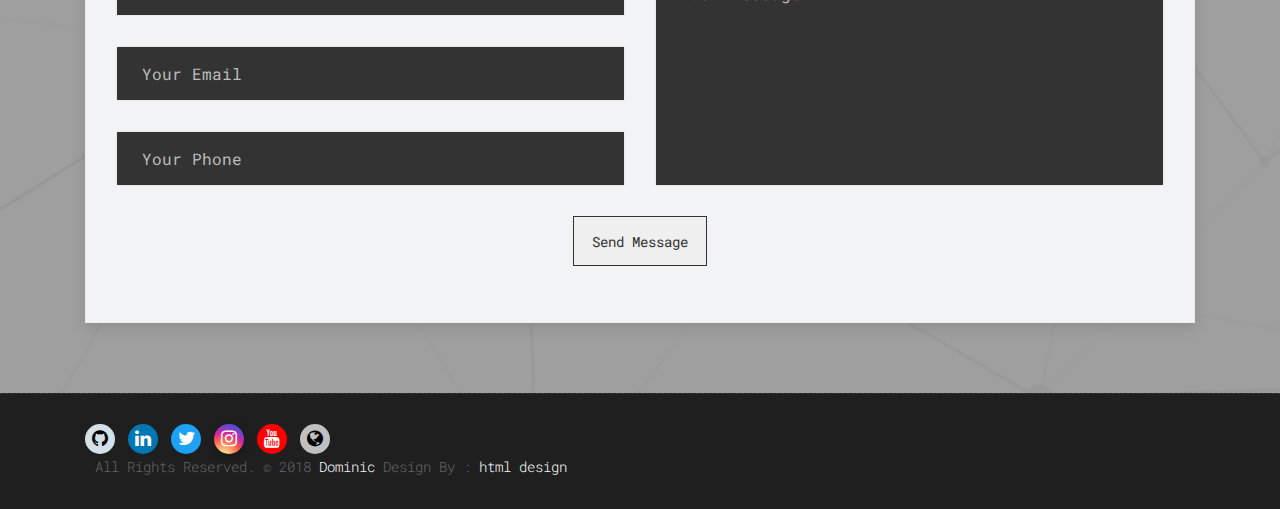
==== commit 8d0ffe5a: "Update index.html" ====
--- a/index.html
+++ b/index.html
@@ -83,10 +83,10 @@
         }
 
         .fa-github {
-        background: #fff;
-        }
-        .fa-earth-asia {
-        background: #fff;
+        background: #d4e0e8;
+        }
+        .fa-globe {
+        background: silver;
         }
 
     </style>
@@ -594,12 +594,12 @@
             <div class="footer-distributed">
                 <div class="footer-left">
                     
-                        <a href="https://github.com/dmighty007/"><i class="fa wp-icon fa-github fa-lg"></i></a>
+                        <a href="https://github.com/dmighty007/"><i class="fa wp-icon fa-github fa-lg" style="color:black;"></i></a>
                         <a href="https://www.linkedin.com/in/dibyendu-maity-a1909b174"><i class="fa wp-icon fa-linkedin fa-lg"></i></a>
-                        <a href="https://twitter.com/MAITYDIBYENDU99"><i class="fa wp-icon fa-github fa-lg"></i></a>
+                        <a href="https://twitter.com/MAITYDIBYENDU99"><i class="fa wp-icon fa-twitter fa-lg"></i></a>
                         <a href="https://www.instagram.com/dibyendu_maity_/"><i class="fa wp-icon fa-instagram fa-lg"></i></a>
                         <a href="https://www.youtube.com/channel/UCByWixzLUlCJWRrKSy__nKA"><i class="fa wp-icon fa-youtube fa-lg"></i></a>
-                        <a href="https://maitydibyendu.pythonanywhere.com"><i class="fa wp-icon fa-earth fa-lg"></i></a>
+                        <a href="https://maitydibyendu.pythonanywhere.com"><i class="fa wp-icon fa-globe fa-lg" style="color:black;"></i></a>
                     <p class="footer-company-name">All Rights Reserved. &copy; 2018 <a href="#">Dominic</a> Design By : 
 					<a href="https://html.design/">html design</a></p>
                 </div>
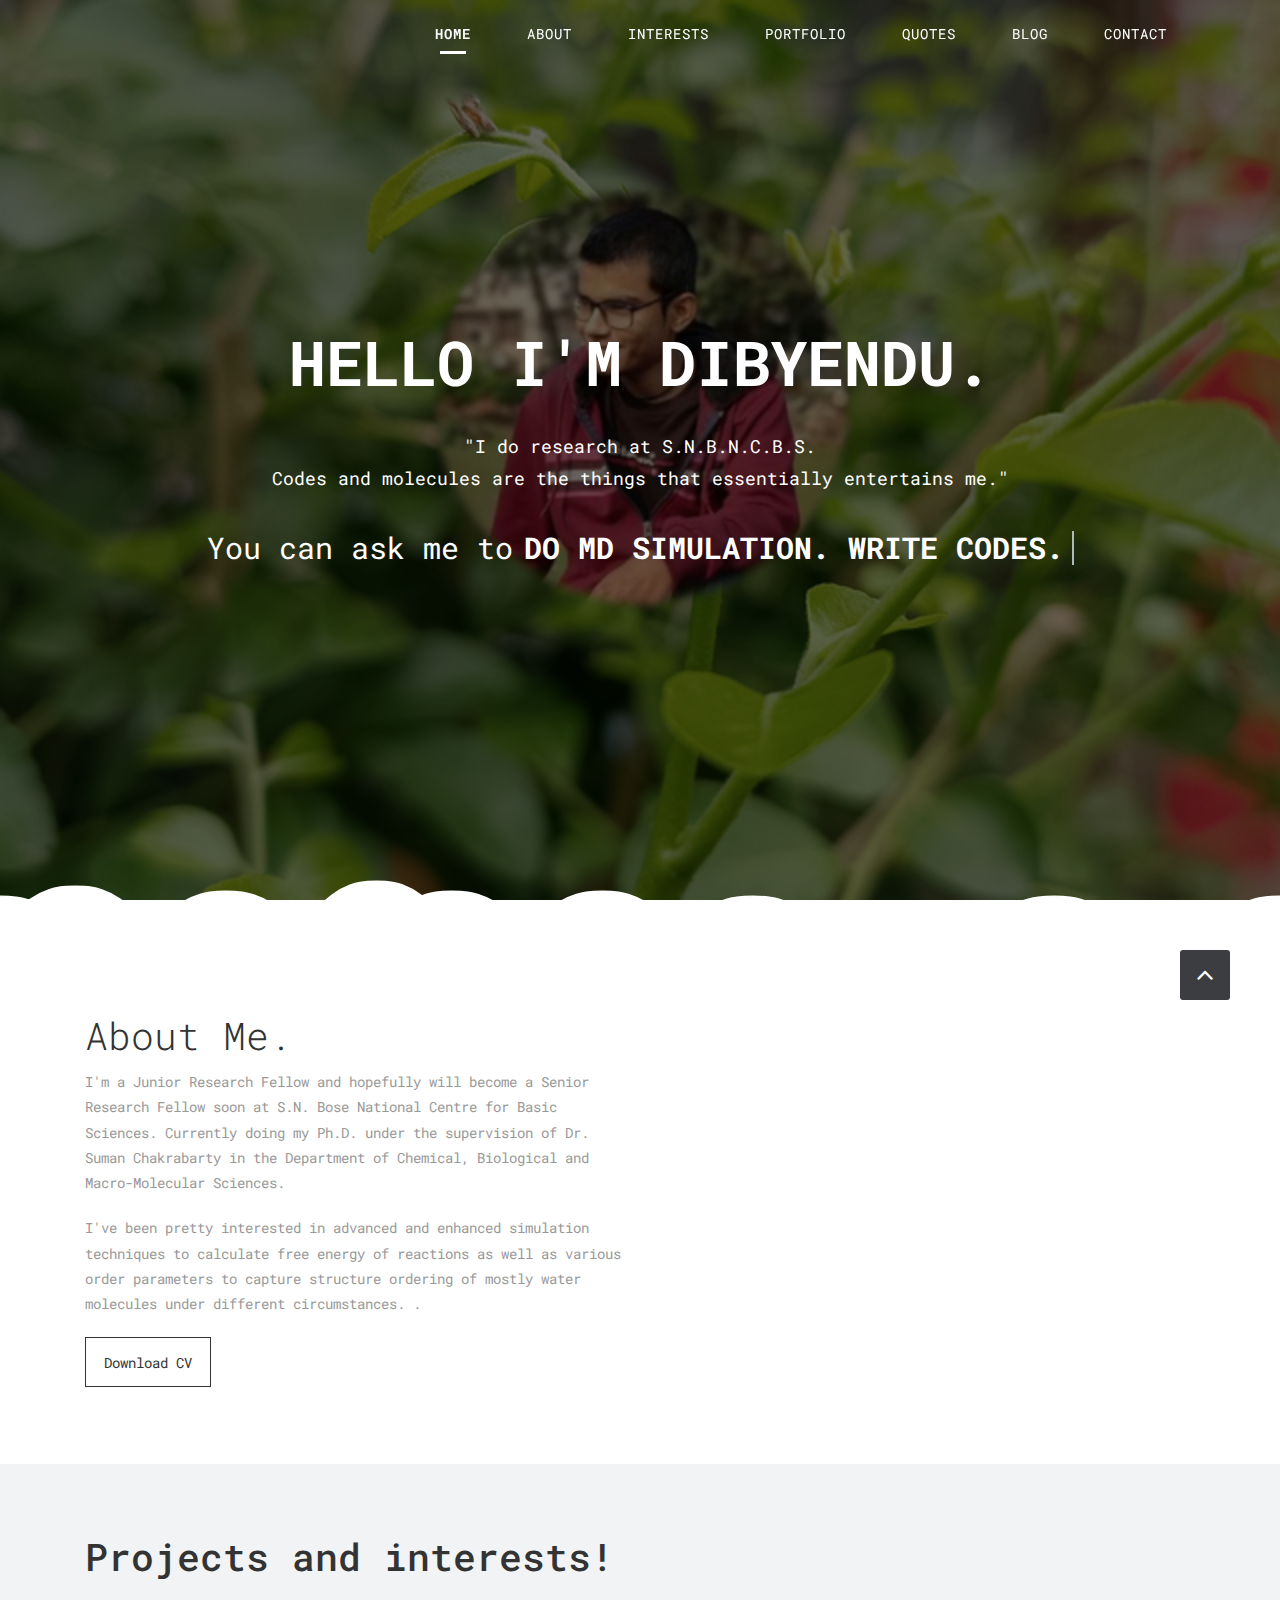
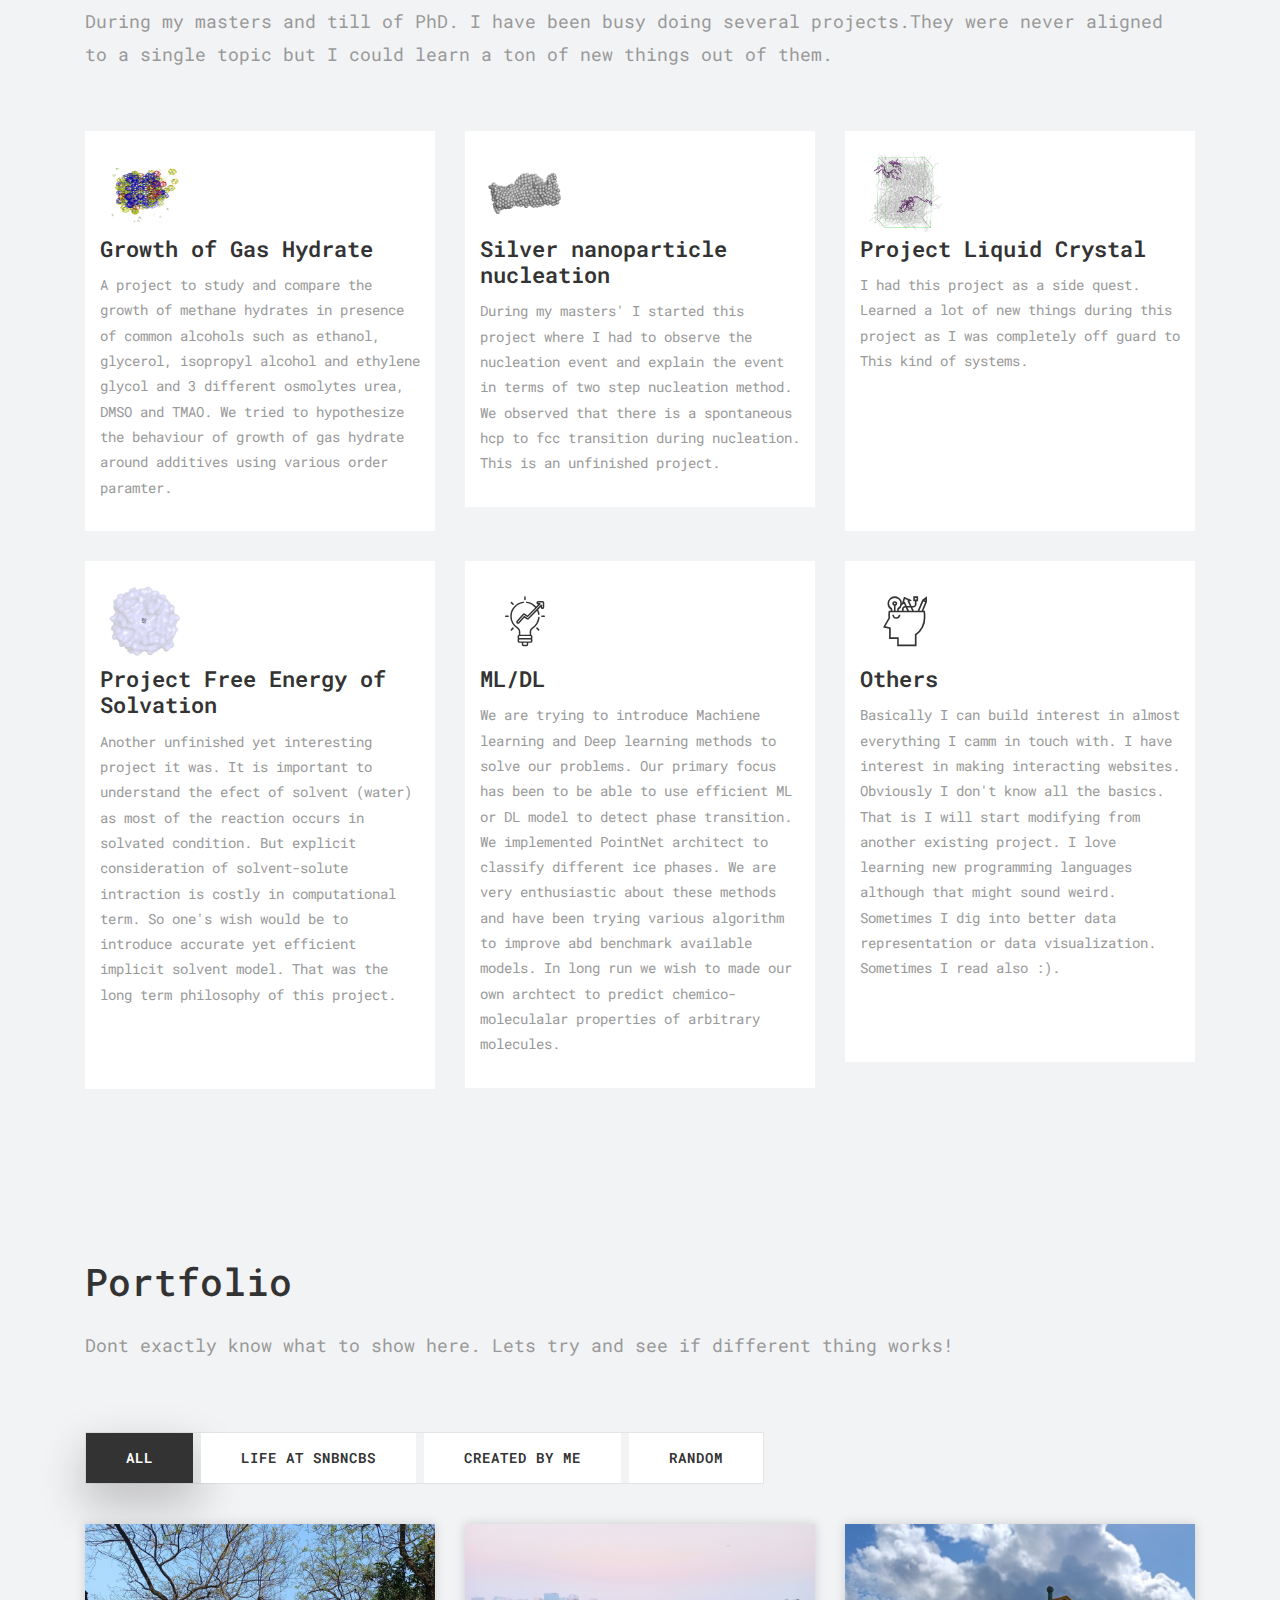
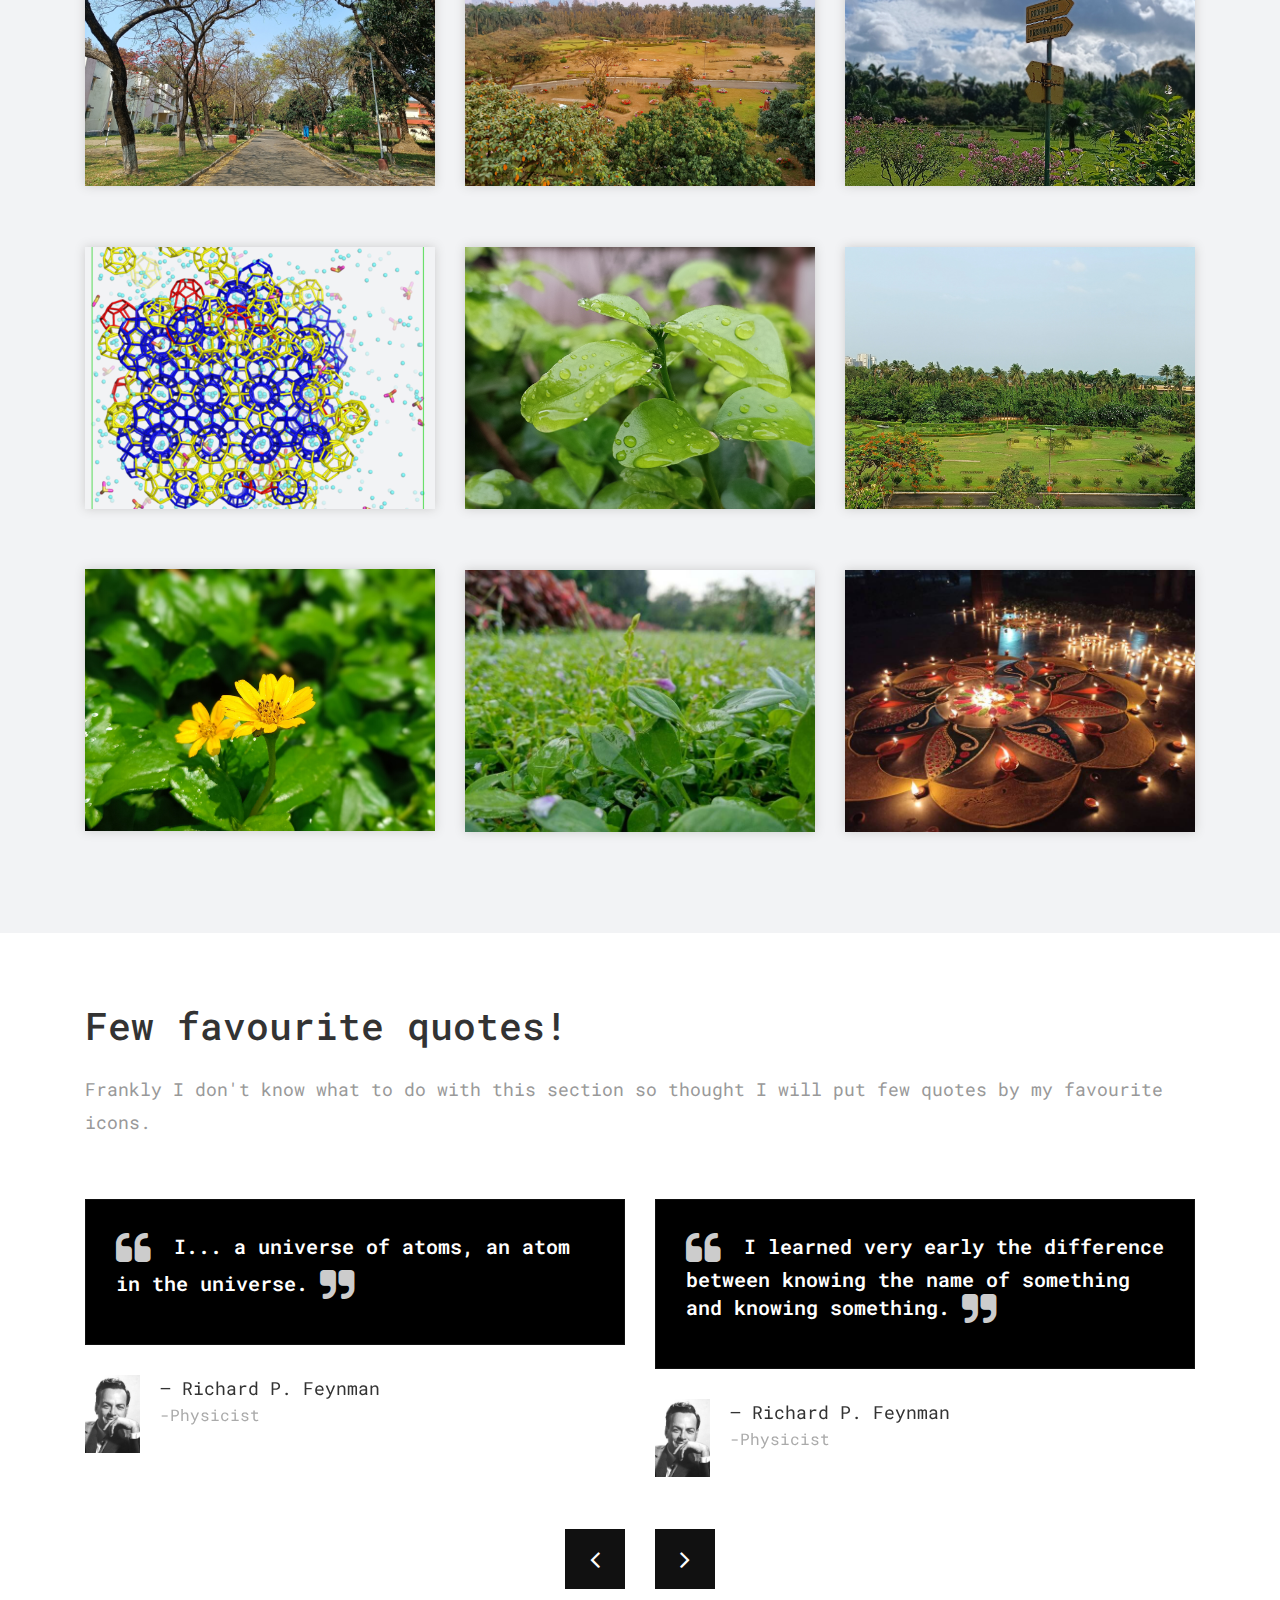
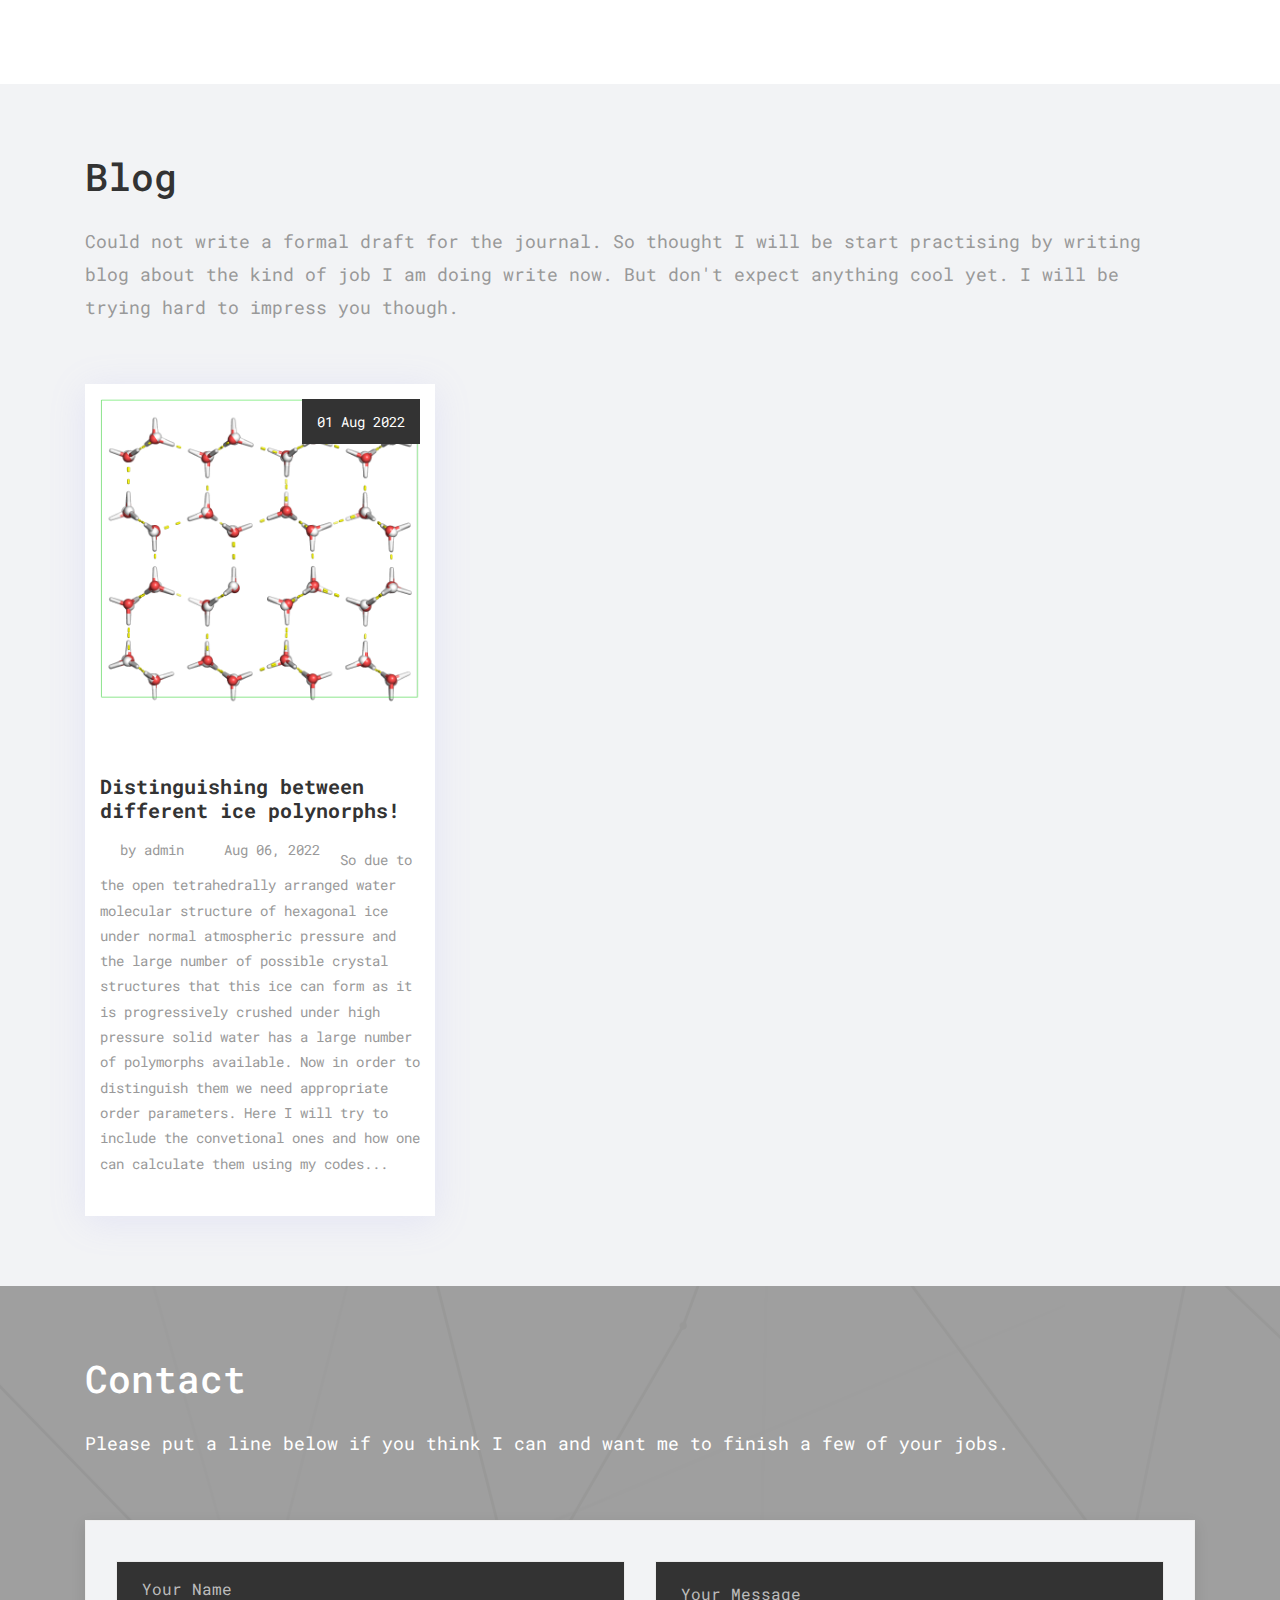
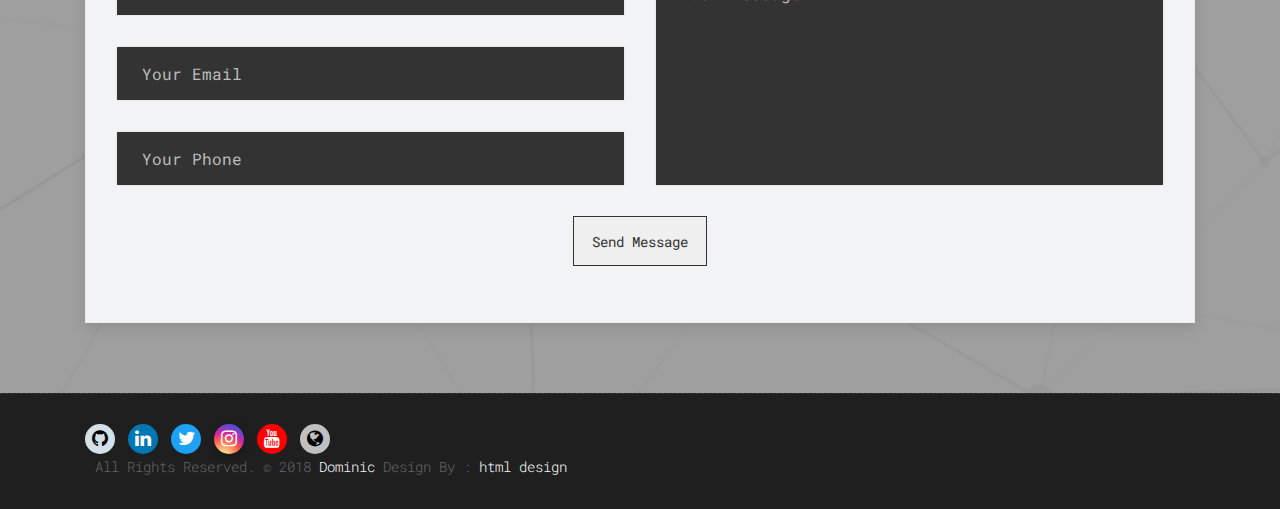
==== commit fc30bfa2: "Update index.html" ====
--- a/index.html
+++ b/index.html
@@ -105,9 +105,10 @@
     <!-- Navigation -->
     <nav class="navbar navbar-expand-lg navbar-dark fixed-top" id="mainNav">
       <div class="container">
+	      <!--
         <a class="navbar-brand js-scroll-trigger" href="#page-top">
 			<img class="img-fluid" src="images/dmlogo1.png" alt="" />
-		</a>
+		</a>-->
         <button class="navbar-toggler navbar-toggler-right" type="button" data-toggle="collapse" data-target="#navbarResponsive" aria-controls="navbarResponsive" aria-expanded="false" aria-label="Toggle navigation">
           Menu
           <i class="fa fa-bars"></i>
